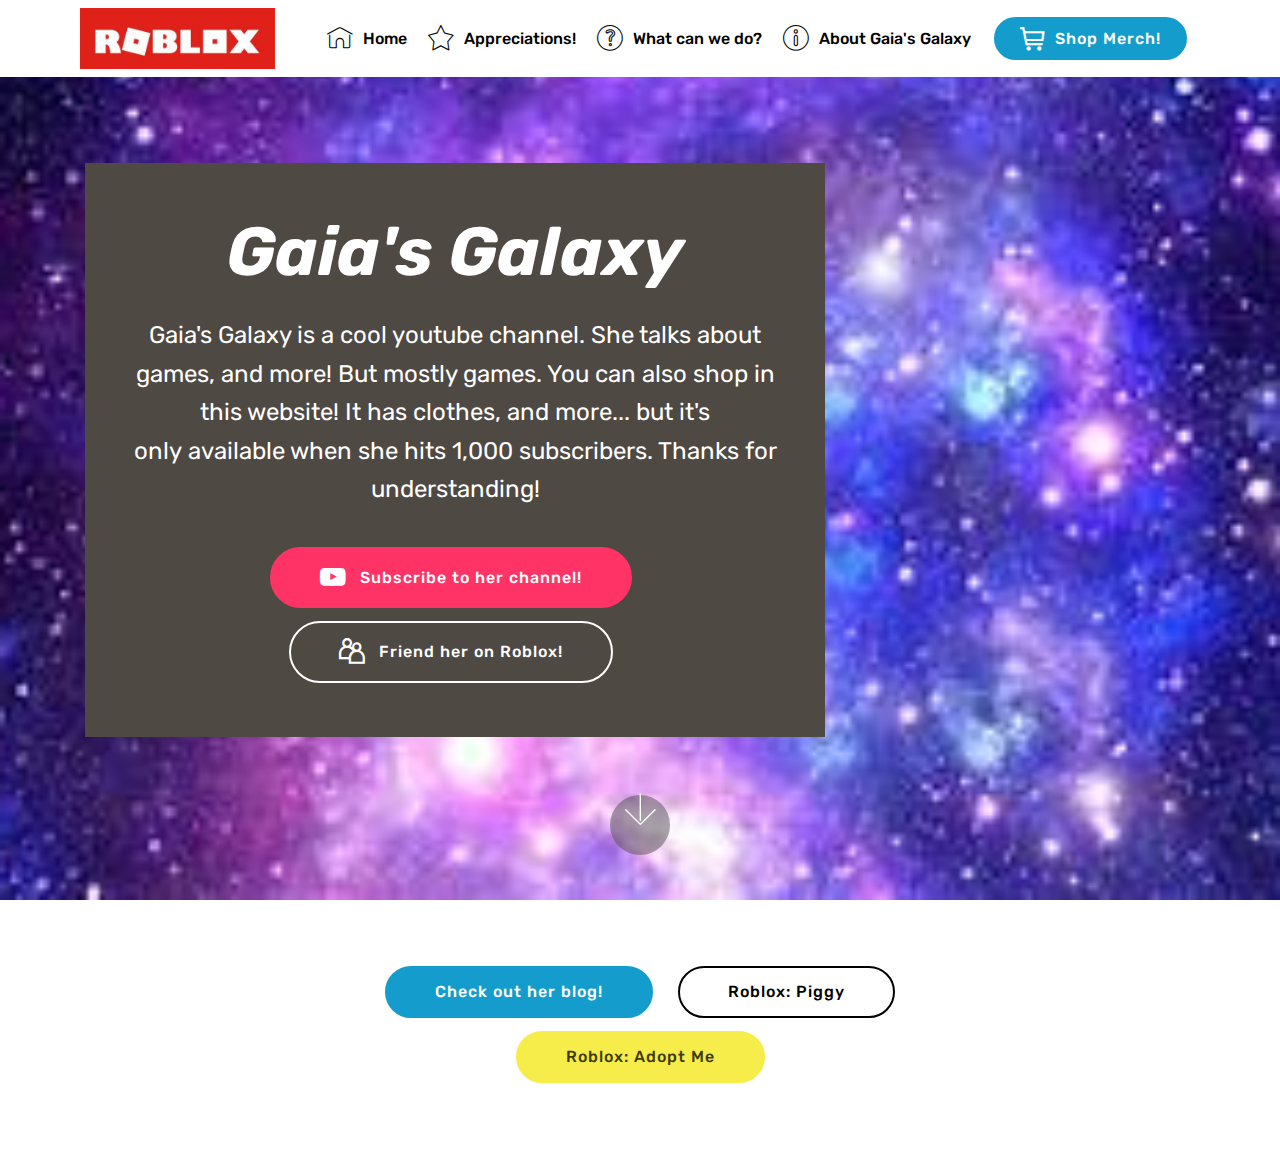
==== index.html @ b531a9db "create github pages" ====
<!DOCTYPE html>
<html  >
<head>
  <!-- Site made with Mobirise Website Builder v4.12.4, https://mobirise.com -->
  <meta charset="UTF-8">
  <meta http-equiv="X-UA-Compatible" content="IE=edge">
  <meta name="generator" content="Mobirise v4.12.4, mobirise.com">
  <meta name="viewport" content="width=device-width, initial-scale=1, minimum-scale=1">
  <link rel="shortcut icon" href="assets/images/roblox-pic.jpeg" type="image/x-icon">
  <meta name="description" content="">
  
  
  <title>Home</title>
  <link rel="stylesheet" href="assets/web/assets/mobirise-icons2/mobirise2.css">
  <link rel="stylesheet" href="assets/web/assets/mobirise-icons/mobirise-icons.css">
  <link rel="stylesheet" href="assets/bootstrap/css/bootstrap.min.css">
  <link rel="stylesheet" href="assets/bootstrap/css/bootstrap-grid.min.css">
  <link rel="stylesheet" href="assets/bootstrap/css/bootstrap-reboot.min.css">
  <link rel="stylesheet" href="assets/tether/tether.min.css">
  <link rel="stylesheet" href="assets/dropdown/css/style.css">
  <link rel="stylesheet" href="assets/socicon/css/styles.css">
  <link rel="stylesheet" href="assets/theme/css/style.css">
  <link rel="preload" as="style" href="assets/mobirise/css/mbr-additional.css"><link rel="stylesheet" href="assets/mobirise/css/mbr-additional.css" type="text/css">
  
  
  
</head>
<body>
  <section class="menu cid-s4GdQg4VQU" once="menu" id="menu2-5">

    

    <nav class="navbar navbar-expand beta-menu navbar-dropdown align-items-center navbar-fixed-top navbar-toggleable-sm">
        <button class="navbar-toggler navbar-toggler-right" type="button" data-toggle="collapse" data-target="#navbarSupportedContent" aria-controls="navbarSupportedContent" aria-expanded="false" aria-label="Toggle navigation">
            <div class="hamburger">
                <span></span>
                <span></span>
                <span></span>
                <span></span>
            </div>
        </button>
        <div class="menu-logo">
            <div class="navbar-brand">
                <span class="navbar-logo">
                    <a href="https://www.roblox.com/home">
                        <img src="assets/images/roblox-pic.jpeg" alt="Mobirise" title="" style="height: 3.8rem;">
                    </a>
                </span>
                
            </div>
        </div>
        <div class="collapse navbar-collapse" id="navbarSupportedContent">
            <ul class="navbar-nav nav-dropdown" data-app-modern-menu="true"><li class="nav-item">
                    <a class="nav-link link text-black display-4" href="index.html"><span class="mbri-home mbr-iconfont mbr-iconfont-btn"></span>Home</a>
                </li><li class="nav-item"><a class="nav-link link text-black display-4" href="page1.html"><span class="mbri-star mbr-iconfont mbr-iconfont-btn"></span>Appreciations!</a></li><li class="nav-item"><a class="nav-link link text-black display-4" href="page2.html" aria-expanded="false"><span class="mbri-question mbr-iconfont mbr-iconfont-btn"></span>What can we do?</a></li><li class="nav-item"><a class="nav-link link text-black display-4" href="page3.html" aria-expanded="false"><span class="mbri-info mbr-iconfont mbr-iconfont-btn"></span>About Gaia's Galaxy</a></li></ul>
            <div class="navbar-buttons mbr-section-btn"><a class="btn btn-sm btn-primary display-4" href="tel:+1-234-567-8901"><span class="mobi-mbri mobi-mbri-shopping-cart mbr-iconfont mbr-iconfont-btn"></span>
                    
                    Shop Merch!</a></div>
        </div>
    </nav>
</section>

<section class="engine"><a href="https://mobirise.info">Mobirise</a></section><section class="header10 cid-s4FWVT0Cq8 mbr-fullscreen mbr-parallax-background" id="header10-0">

    

    

    <div class="container">
        <div class="media-container-column mbr-white p-5 align-left col-lg-8 col-md-10">
            <h1 class="mbr-section-title mbr-bold pb-3 mbr-fonts-style display-1"><em>
                Gaia's Galaxy</em></h1>
            
            <p class="mbr-text pb-3 mbr-fonts-style display-5">
               Gaia's Galaxy is a cool youtube channel. She talks about games, and more! But mostly games. You can also shop in this website! It has clothes, and more... but it's only&nbsp;available when she hits 1,000 subscribers. Thanks for understanding!</p>
            <div class="mbr-section-btn"><a class="btn btn-md btn-secondary display-4" href="https://www.youtube.com/channel/UCpkCzNjyobN0i46EVqHYB6g?view_as=subscriber" target="_blank"><span class="socicon socicon-youtube mbr-iconfont mbr-iconfont-btn"></span>Subscribe to her channel!</a>
                <a class="btn btn-md btn-white-outline display-4" href="https://www.roblox.com/search/users?keyword=twi2468" target="_blank"><span class="mobi-mbri mobi-mbri-users mbr-iconfont mbr-iconfont-btn"></span>Friend her on Roblox!</a></div>
        </div>
    </div>

    <div class="mbr-arrow hidden-sm-down" aria-hidden="true">
        <a href="#next">
            <i class="mbri-down mbr-iconfont"></i>
        </a>
    </div>
</section>

<section class="mbr-section content8 cid-s5B2SMO0nA" id="content8-g">

    

    <div class="container">
        <div class="media-container-row title">
            <div class="col-12 col-md-8">
                <div class="mbr-section-btn align-center"><a class="btn btn-primary display-4" href="https://mobirise.co">Check out her blog!</a>
                    <a class="btn btn-black-outline display-4" href="https://www.roblox.com/games/4623386862/Piggy-ALPHA-TEAM-BUILD-UPDATE">Roblox: Piggy</a> <a class="btn btn-success display-4" href="https://www.roblox.com/games/4623386862/Piggy-ALPHA-TEAM-BUILD-UPDATE">Roblox: Adopt Me</a></div>
            </div>
        </div>
    </div>
</section>


  <script src="assets/web/assets/jquery/jquery.min.js"></script>
  <script src="assets/popper/popper.min.js"></script>
  <script src="assets/bootstrap/js/bootstrap.min.js"></script>
  <script src="assets/smoothscroll/smooth-scroll.js"></script>
  <script src="assets/tether/tether.min.js"></script>
  <script src="assets/dropdown/js/nav-dropdown.js"></script>
  <script src="assets/dropdown/js/navbar-dropdown.js"></script>
  <script src="assets/touchswipe/jquery.touch-swipe.min.js"></script>
  <script src="assets/parallax/jarallax.min.js"></script>
  <script src="assets/theme/js/script.js"></script>
  
  
</body>
</html>
---- assets/web/assets/mobirise-icons2/mobirise2.css ----
@font-face {
  font-family: 'Moririse2';
  font-display: swap;
  src:  url('mobirise2.eot?f2bix4');
  src:  url('mobirise2.eot?f2bix4#iefix') format('embedded-opentype'),
    url('mobirise2.ttf?f2bix4') format('truetype'),
    url('mobirise2.woff?f2bix4') format('woff'),
    url('mobirise2.svg?f2bix4#mobirise2') format('svg');
  font-weight: normal;
  font-style: normal;
}

[class^="mobi-"], [class*=" mobi-"] {
  /* use !important to prevent issues with browser extensions that change fonts */
  font-family: 'Moririse2' !important;
  speak: none;
  font-style: normal;
  font-weight: normal;
  font-variant: normal;
  text-transform: none;
  line-height: 1;

  /* Better Font Rendering =========== */
  -webkit-font-smoothing: antialiased;
  -moz-osx-font-smoothing: grayscale;
}

.mobi-mbri-add-submenu:before {
  content: "\e900";
}
.mobi-mbri-alert:before {
  content: "\e901";
}
.mobi-mbri-align-center:before {
  content: "\e902";
}
.mobi-mbri-align-justify:before {
  content: "\e903";
}
.mobi-mbri-align-left:before {
  content: "\e904";
}
.mobi-mbri-align-right:before {
  content: "\e905";
}
.mobi-mbri-android:before {
  content: "\e906";
}
.mobi-mbri-apple:before {
  content: "\e907";
}
.mobi-mbri-arrow-down:before {
  content: "\e908";
}
.mobi-mbri-arrow-next:before {
  content: "\e909";
}
.mobi-mbri-arrow-prev:before {
  content: "\e90a";
}
.mobi-mbri-arrow-up:before {
  content: "\e90b";
}
.mobi-mbri-bold:before {
  content: "\e90c";
}
.mobi-mbri-bookmark:before {
  content: "\e90d";
}
.mobi-mbri-bootstrap:before {
  content: "\e90e";
}
.mobi-mbri-briefcase:before {
  content: "\e90f";
}
.mobi-mbri-browse:before {
  content: "\e910";
}
.mobi-mbri-bulleted-list:before {
  content: "\e911";
}
.mobi-mbri-calendar:before {
  content: "\e912";
}
.mobi-mbri-camera:before {
  content: "\e913";
}
.mobi-mbri-cart-add:before {
  content: "\e914";
}
.mobi-mbri-cart-full:before {
  content: "\e915";
}
.mobi-mbri-cash:before {
  content: "\e916";
}
.mobi-mbri-change-style:before {
  content: "\e917";
}
.mobi-mbri-chat:before {
  content: "\e918";
}
.mobi-mbri-clock:before {
  content: "\e919";
}
.mobi-mbri-close:before {
  content: "\e91a";
}
.mobi-mbri-cloud:before {
  content: "\e91b";
}
.mobi-mbri-code:before {
  content: "\e91c";
}
.mobi-mbri-contact-form:before {
  content: "\e91d";
}
.mobi-mbri-credit-card:before {
  content: "\e91e";
}
.mobi-mbri-cursor-click:before {
  content: "\e91f";
}
.mobi-mbri-cust-feedback:before {
  content: "\e920";
}
.mobi-mbri-database:before {
  content: "\e921";
}
.mobi-mbri-delivery:before {
  content: "\e922";
}
.mobi-mbri-desktop:before {
  content: "\e923";
}
.mobi-mbri-devices:before {
  content: "\e924";
}
.mobi-mbri-down:before {
  content: "\e925";
}
.mobi-mbri-download-2:before {
  content: "\e926";
}
.mobi-mbri-download:before {
  content: "\e927";
}
.mobi-mbri-drag-n-drop-2:before {
  content: "\e928";
}
.mobi-mbri-drag-n-drop:before {
  content: "\e929";
}
.mobi-mbri-edit-2:before {
  content: "\e92a";
}
.mobi-mbri-edit:before {
  content: "\e92b";
}
.mobi-mbri-error:before {
  content: "\e92c";
}
.mobi-mbri-extension:before {
  content: "\e92d";
}
.mobi-mbri-features:before {
  content: "\e92e";
}
.mobi-mbri-file:before {
  content: "\e92f";
}
.mobi-mbri-flag:before {
  content: "\e930";
}
.mobi-mbri-folder:before {
  content: "\e931";
}
.mobi-mbri-gift:before {
  content: "\e932";
}
.mobi-mbri-github:before {
  content: "\e933";
}
.mobi-mbri-globe-2:before {
  content: "\e934";
}
.mobi-mbri-globe:before {
  content: "\e935";
}
.mobi-mbri-growing-chart:before {
  content: "\e936";
}
.mobi-mbri-hearth:before {
  content: "\e937";
}
.mobi-mbri-help:before {
  content: "\e938";
}
.mobi-mbri-home:before {
  content: "\e939";
}
.mobi-mbri-hot-cup:before {
  content: "\e93a";
}
.mobi-mbri-idea:before {
  content: "\e93b";
}
.mobi-mbri-image-gallery:before {
  content: "\e93c";
}
.mobi-mbri-image-slider:before {
  content: "\e93d";
}
.mobi-mbri-info:before {
  content: "\e93e";
}
.mobi-mbri-italic:before {
  content: "\e93f";
}
.mobi-mbri-key:before {
  content: "\e940";
}
.mobi-mbri-laptop:before {
  content: "\e941";
}
.mobi-mbri-layers:before {
  content: "\e942";
}
.mobi-mbri-left-right:before {
  content: "\e943";
}
.mobi-mbri-left:before {
  content: "\e944";
}
.mobi-mbri-letter:before {
  content: "\e945";
}
.mobi-mbri-like:before {
  content: "\e946";
}
.mobi-mbri-link:before {
  content: "\e947";
}
.mobi-mbri-lock:before {
  content: "\e948";
}
.mobi-mbri-login:before {
  content: "\e949";
}
.mobi-mbri-logout:before {
  content: "\e94a";
}
.mobi-mbri-magic-stick:before {
  content: "\e94b";
}
.mobi-mbri-map-pin:before {
  content: "\e94c";
}
.mobi-mbri-menu:before {
  content: "\e94d";
}
.mobi-mbri-mobile-2:before {
  content: "\e94e";
}
.mobi-mbri-mobile-horizontal:before {
  content: "\e94f";
}
.mobi-mbri-mobile:before {
  content: "\e950";
}
.mobi-mbri-mobirise:before {
  content: "\e951";
}
.mobi-mbri-more-horizontal:before {
  content: "\e952";
}
.mobi-mbri-more-vertical:before {
  content: "\e953";
}
.mobi-mbri-music:before {
  content: "\e954";
}
.mobi-mbri-new-file:before {
  content: "\e955";
}
.mobi-mbri-numbered-list:before {
  content: "\e956";
}
.mobi-mbri-opened-folder:before {
  content: "\e957";
}
.mobi-mbri-pages:before {
  content: "\e958";
}
.mobi-mbri-paper-plane:before {
  content: "\e959";
}
.mobi-mbri-paperclip:before {
  content: "\e95a";
}
.mobi-mbri-phone:before {
  content: "\e95b";
}
.mobi-mbri-photo:before {
  content: "\e95c";
}
.mobi-mbri-photos:before {
  content: "\e95d";
}
.mobi-mbri-pin:before {
  content: "\e95e";
}
.mobi-mbri-play:before {
  content: "\e95f";
}
.mobi-mbri-plus:before {
  content: "\e960";
}
.mobi-mbri-preview:before {
  content: "\e961";
}
.mobi-mbri-print:before {
  content: "\e962";
}
.mobi-mbri-protect:before {
  content: "\e963";
}
.mobi-mbri-question:before {
  content: "\e964";
}
.mobi-mbri-quote-left:before {
  content: "\e965";
}
.mobi-mbri-quote-right:before {
  content: "\e966";
}
.mobi-mbri-redo:before {
  content: "\e967";
}
.mobi-mbri-refresh:before {
  content: "\e968";
}
.mobi-mbri-responsive-2:before {
  content: "\e969";
}
.mobi-mbri-responsive:before {
  content: "\e96a";
}
.mobi-mbri-right:before {
  content: "\e96b";
}
.mobi-mbri-rocket:before {
  content: "\e96c";
}
.mobi-mbri-sad-face:before {
  content: "\e96d";
}
.mobi-mbri-sale:before {
  content: "\e96e";
}
.mobi-mbri-save:before {
  content: "\e96f";
}
.mobi-mbri-search:before {
  content: "\e970";
}
.mobi-mbri-setting-2:before {
  content: "\e971";
}
.mobi-mbri-setting-3:before {
  content: "\e972";
}
.mobi-mbri-setting:before {
  content: "\e973";
}
.mobi-mbri-share:before {
  content: "\e974";
}
.mobi-mbri-shopping-bag:before {
  content: "\e975";
}
.mobi-mbri-shopping-basket:before {
  content: "\e976";
}
.mobi-mbri-shopping-cart:before {
  content: "\e977";
}
.mobi-mbri-sites:before {
  content: "\e978";
}
.mobi-mbri-smile-face:before {
  content: "\e979";
}
.mobi-mbri-speed:before {
  content: "\e97a";
}
.mobi-mbri-star:before {
  content: "\e97b";
}
.mobi-mbri-success:before {
  content: "\e97c";
}
.mobi-mbri-sun:before {
  content: "\e97d";
}
.mobi-mbri-sun2:before {
  content: "\e97e";
}
.mobi-mbri-tablet-vertical:before {
  content: "\e97f";
}
.mobi-mbri-tablet:before {
  content: "\e980";
}
.mobi-mbri-target:before {
  content: "\e981";
}
.mobi-mbri-timer:before {
  content: "\e982";
}
.mobi-mbri-to-ftp:before {
  content: "\e983";
}
.mobi-mbri-to-local-drive:before {
  content: "\e984";
}
.mobi-mbri-touch-swipe:before {
  content: "\e985";
}
.mobi-mbri-touch:before {
  content: "\e986";
}
.mobi-mbri-trash:before {
  content: "\e987";
}
.mobi-mbri-underline:before {
  content: "\e988";
}
.mobi-mbri-undo:before {
  content: "\e989";
}
.mobi-mbri-unlink:before {
  content: "\e98a";
}
.mobi-mbri-unlock:before {
  content: "\e98b";
}
.mobi-mbri-up-down:before {
  content: "\e98c";
}
.mobi-mbri-up:before {
  content: "\e98d";
}
.mobi-mbri-update:before {
  content: "\e98e";
}
.mobi-mbri-upload-2:before {
  content: "\e98f";
}
.mobi-mbri-upload:before {
  content: "\e990";
}
.mobi-mbri-user-2:before {
  content: "\e991";
}
.mobi-mbri-user:before {
  content: "\e992";
}
.mobi-mbri-users:before {
  content: "\e993";
}
.mobi-mbri-video-play:before {
  content: "\e994";
}
.mobi-mbri-video:before {
  content: "\e995";
}
.mobi-mbri-watch:before {
  content: "\e996";
}
.mobi-mbri-website-theme-2:before {
  content: "\e997";
}
.mobi-mbri-website-theme:before {
  content: "\e998";
}
.mobi-mbri-wifi:before {
  content: "\e999";
}
.mobi-mbri-windows:before {
  content: "\e99a";
}
.mobi-mbri-zoom-in:before {
  content: "\e99b";
}
.mobi-mbri-zoom-out:before {
  content: "\e99c";
}
---- assets/web/assets/mobirise-icons/mobirise-icons.css ----
@font-face {
  font-family: 'MobiriseIcons';
  src:  url('mobirise-icons.eot?spat4u');
  src:  url('mobirise-icons.eot?spat4u#iefix') format('embedded-opentype'),
    url('mobirise-icons.ttf?spat4u') format('truetype'),
    url('mobirise-icons.woff?spat4u') format('woff'),
    url('mobirise-icons.svg?spat4u#MobiriseIcons') format('svg');
  font-weight: normal;
  font-style: normal;
  font-display: swap;
}

[class^="mbri-"], [class*=" mbri-"] {
  /* use !important to prevent issues with browser extensions that change fonts */
  font-family: MobiriseIcons !important;
  speak: none;
  font-style: normal;
  font-weight: normal;
  font-variant: normal;
  text-transform: none;
  line-height: 1;

  /* Better Font Rendering =========== */
  -webkit-font-smoothing: antialiased;
  -moz-osx-font-smoothing: grayscale;
}

.mbri-add-submenu:before {
  content: "\e900";
}
.mbri-alert:before {
  content: "\e901";
}
.mbri-align-center:before {
  content: "\e902";
}
.mbri-align-justify:before {
  content: "\e903";
}
.mbri-align-left:before {
  content: "\e904";
}
.mbri-align-right:before {
  content: "\e905";
}
.mbri-android:before {
  content: "\e906";
}
.mbri-apple:before {
  content: "\e907";
}
.mbri-arrow-down:before {
  content: "\e908";
}
.mbri-arrow-next:before {
  content: "\e909";
}
.mbri-arrow-prev:before {
  content: "\e90a";
}
.mbri-arrow-up:before {
  content: "\e90b";
}
.mbri-bold:before {
  content: "\e90c";
}
.mbri-bookmark:before {
  content: "\e90d";
}
.mbri-bootstrap:before {
  content: "\e90e";
}
.mbri-briefcase:before {
  content: "\e90f";
}
.mbri-browse:before {
  content: "\e910";
}
.mbri-bulleted-list:before {
  content: "\e911";
}
.mbri-calendar:before {
  content: "\e912";
}
.mbri-camera:before {
  content: "\e913";
}
.mbri-cart-add:before {
  content: "\e914";
}
.mbri-cart-full:before {
  content: "\e915";
}
.mbri-cash:before {
  content: "\e916";
}
.mbri-change-style:before {
  content: "\e917";
}
.mbri-chat:before {
  content: "\e918";
}
.mbri-clock:before {
  content: "\e919";
}
.mbri-close:before {
  content: "\e91a";
}
.mbri-cloud:before {
  content: "\e91b";
}
.mbri-code:before {
  content: "\e91c";
}
.mbri-contact-form:before {
  content: "\e91d";
}
.mbri-credit-card:before {
  content: "\e91e";
}
.mbri-cursor-click:before {
  content: "\e91f";
}
.mbri-cust-feedback:before {
  content: "\e920";
}
.mbri-database:before {
  content: "\e921";
}
.mbri-delivery:before {
  content: "\e922";
}
.mbri-desktop:before {
  content: "\e923";
}
.mbri-devices:before {
  content: "\e924";
}
.mbri-down:before {
  content: "\e925";
}
.mbri-download:before {
  content: "\e989";
}
.mbri-drag-n-drop:before {
  content: "\e927";
}
.mbri-drag-n-drop2:before {
  content: "\e928";
}
.mbri-edit:before {
  content: "\e929";
}
.mbri-edit2:before {
  content: "\e92a";
}
.mbri-error:before {
  content: "\e92b";
}
.mbri-extension:before {
  content: "\e92c";
}
.mbri-features:before {
  content: "\e92d";
}
.mbri-file:before {
  content: "\e92e";
}
.mbri-flag:before {
  content: "\e92f";
}
.mbri-folder:before {
  content: "\e930";
}
.mbri-gift:before {
  content: "\e931";
}
.mbri-github:before {
  content: "\e932";
}
.mbri-globe:before {
  content: "\e933";
}
.mbri-globe-2:before {
  content: "\e934";
}
.mbri-growing-chart:before {
  content: "\e935";
}
.mbri-hearth:before {
  content: "\e936";
}
.mbri-help:before {
  content: "\e937";
}
.mbri-home:before {
  content: "\e938";
}
.mbri-hot-cup:before {
  content: "\e939";
}
.mbri-idea:before {
  content: "\e93a";
}
.mbri-image-gallery:before {
  content: "\e93b";
}
.mbri-image-slider:before {
  content: "\e93c";
}
.mbri-info:before {
  content: "\e93d";
}
.mbri-italic:before {
  content: "\e93e";
}
.mbri-key:before {
  content: "\e93f";
}
.mbri-laptop:before {
  content: "\e940";
}
.mbri-layers:before {
  content: "\e941";
}
.mbri-left-right:before {
  content: "\e942";
}
.mbri-left:before {
  content: "\e943";
}
.mbri-letter:before {
  content: "\e944";
}
.mbri-like:before {
  content: "\e945";
}
.mbri-link:before {
  content: "\e946";
}
.mbri-lock:before {
  content: "\e947";
}
.mbri-login:before {
  content: "\e948";
}
.mbri-logout:before {
  content: "\e949";
}
.mbri-magic-stick:before {
  content: "\e94a";
}
.mbri-map-pin:before {
  content: "\e94b";
}
.mbri-menu:before {
  content: "\e94c";
}
.mbri-mobile:before {
  content: "\e94d";
}
.mbri-mobile2:before {
  content: "\e94e";
}
.mbri-mobirise:before {
  content: "\e94f";
}
.mbri-more-horizontal:before {
  content: "\e950";
}
.mbri-more-vertical:before {
  content: "\e951";
}
.mbri-music:before {
  content: "\e952";
}
.mbri-new-file:before {
  content: "\e953";
}
.mbri-numbered-list:before {
  content: "\e954";
}
.mbri-opened-folder:before {
  content: "\e955";
}
.mbri-pages:before {
  content: "\e956";
}
.mbri-paper-plane:before {
  content: "\e957";
}
.mbri-paperclip:before {
  content: "\e958";
}
.mbri-photo:before {
  content: "\e959";
}
.mbri-photos:before {
  content: "\e95a";
}
.mbri-pin:before {
  content: "\e95b";
}
.mbri-play:before {
  content: "\e95c";
}
.mbri-plus:before {
  content: "\e95d";
}
.mbri-preview:before {
  content: "\e95e";
}
.mbri-print:before {
  content: "\e95f";
}
.mbri-protect:before {
  content: "\e960";
}
.mbri-question:before {
  content: "\e961";
}
.mbri-quote-left:before {
  content: "\e962";
}
.mbri-quote-right:before {
  content: "\e963";
}
.mbri-refresh:before {
  content: "\e964";
}
.mbri-responsive:before {
  content: "\e965";
}
.mbri-right:before {
  content: "\e966";
}
.mbri-rocket:before {
  content: "\e967";
}
.mbri-sad-face:before {
  content: "\e968";
}
.mbri-sale:before {
  content: "\e969";
}
.mbri-save:before {
  content: "\e96a";
}
.mbri-search:before {
  content: "\e96b";
}
.mbri-setting:before {
  content: "\e96c";
}
.mbri-setting2:before {
  content: "\e96d";
}
.mbri-setting3:before {
  content: "\e96e";
}
.mbri-share:before {
  content: "\e96f";
}
.mbri-shopping-bag:before {
  content: "\e970";
}
.mbri-shopping-basket:before {
  content: "\e971";
}
.mbri-shopping-cart:before {
  content: "\e972";
}
.mbri-sites:before {
  content: "\e973";
}
.mbri-smile-face:before {
  content: "\e974";
}
.mbri-speed:before {
  content: "\e975";
}
.mbri-star:before {
  content: "\e976";
}
.mbri-success:before {
  content: "\e977";
}
.mbri-sun:before {
  content: "\e978";
}
.mbri-sun2:before {
  content: "\e979";
}
.mbri-tablet:before {
  content: "\e97a";
}
.mbri-tablet-vertical:before {
  content: "\e97b";
}
.mbri-target:before {
  content: "\e97c";
}
.mbri-timer:before {
  content: "\e97d";
}
.mbri-to-ftp:before {
  content: "\e97e";
}
.mbri-to-local-drive:before {
  content: "\e97f";
}
.mbri-touch-swipe:before {
  content: "\e980";
}
.mbri-touch:before {
  content: "\e981";
}
.mbri-trash:before {
  content: "\e982";
}
.mbri-underline:before {
  content: "\e983";
}
.mbri-unlink:before {
  content: "\e984";
}
.mbri-unlock:before {
  content: "\e985";
}
.mbri-up-down:before {
  content: "\e986";
}
.mbri-up:before {
  content: "\e987";
}
.mbri-update:before {
  content: "\e988";
}
.mbri-upload:before {
 content: "\e926"; 
}
.mbri-user:before {
  content: "\e98a";
}
.mbri-user2:before {
  content: "\e98b";
}
.mbri-users:before {
  content: "\e98c";
}
.mbri-video:before {
  content: "\e98d";
}
.mbri-video-play:before {
  content: "\e98e";
}
.mbri-watch:before {
  content: "\e98f";
}
.mbri-website-theme:before {
  content: "\e990";
}
.mbri-wifi:before {
  content: "\e991";
}
.mbri-windows:before {
  content: "\e992";
}
.mbri-zoom-out:before {
  content: "\e993";
}
.mbri-redo:before {
  content: "\e994";
}
.mbri-undo:before {
  content: "\e995";
}
---- assets/dropdown/css/style.css ----
.navbar-dropdown {
  left: 0;
  padding: 0;
  position: absolute;
  right: 0;
  top: 0;
  transition: all 0.45s ease;
  z-index: 1030;
  background: #282828; }
  .navbar-dropdown .navbar-logo {
    margin-right: 0.8rem;
    transition: margin 0.3s ease-in-out;
    vertical-align: middle; }
    .navbar-dropdown .navbar-logo img {
      height: 3.125rem;
      transition: all 0.3s ease-in-out; }
    .navbar-dropdown .navbar-logo.mbr-iconfont {
      font-size: 3.125rem;
      line-height: 3.125rem; }
  .navbar-dropdown .navbar-caption {
    font-weight: 700;
    white-space: normal;
    vertical-align: -4px;
    line-height: 3.125rem !important; }
    .navbar-dropdown .navbar-caption, .navbar-dropdown .navbar-caption:hover {
      color: inherit;
      text-decoration: none; }
  .navbar-dropdown .mbr-iconfont + .navbar-caption {
    vertical-align: -1px; }
  .navbar-dropdown.navbar-fixed-top {
    position: fixed; }
  .navbar-dropdown .navbar-brand span {
    vertical-align: -4px; }
  .navbar-dropdown.bg-color.transparent {
    background: none; }
  .navbar-dropdown.navbar-short .navbar-brand {
    padding: 0.625rem 0; }
    .navbar-dropdown.navbar-short .navbar-brand span {
      vertical-align: -1px; }
  .navbar-dropdown.navbar-short .navbar-caption {
    line-height: 2.375rem !important;
    vertical-align: -2px; }
  .navbar-dropdown.navbar-short .navbar-logo {
    margin-right: 0.5rem; }
    .navbar-dropdown.navbar-short .navbar-logo img {
      height: 2.375rem; }
    .navbar-dropdown.navbar-short .navbar-logo.mbr-iconfont {
      font-size: 2.375rem;
      line-height: 2.375rem; }
  .navbar-dropdown.navbar-short .mbr-table-cell {
    height: 3.625rem; }
  .navbar-dropdown .navbar-close {
    left: 0.6875rem;
    position: fixed;
    top: 0.75rem;
    z-index: 1000; }
  .navbar-dropdown .hamburger-icon {
    content: "";
    display: inline-block;
    vertical-align: middle;
    width: 16px;
    -webkit-box-shadow: 0 -6px 0 1px #282828,0 0 0 1px #282828,0 6px 0 1px #282828;
    -moz-box-shadow: 0 -6px 0 1px #282828,0 0 0 1px #282828,0 6px 0 1px #282828;
    box-shadow: 0 -6px 0 1px #282828,0 0 0 1px #282828,0 6px 0 1px #282828; }

.dropdown-menu .dropdown-toggle[data-toggle="dropdown-submenu"]::after {
  border-bottom: 0.35em solid transparent;
  border-left: 0.35em solid;
  border-right: 0;
  border-top: 0.35em solid transparent;
  margin-left: 0.3rem; }

.dropdown-menu .dropdown-item:focus {
  outline: 0; }

.nav-dropdown {
  font-size: 0.75rem;
  font-weight: 500;
  height: auto !important; }
  .nav-dropdown .nav-btn {
    padding-left: 1rem; }
  .nav-dropdown .link {
    margin: .667em 1.667em;
    font-weight: 500;
    padding: 0;
    transition: color .2s ease-in-out; }
    .nav-dropdown .link.dropdown-toggle {
      margin-right: 2.583em; }
      .nav-dropdown .link.dropdown-toggle::after {
        margin-left: .25rem;
        border-top: 0.35em solid;
        border-right: 0.35em solid transparent;
        border-left: 0.35em solid transparent;
        border-bottom: 0; }
      .nav-dropdown .link.dropdown-toggle[aria-expanded="true"] {
        margin: 0;
        padding: 0.667em 3.263em  0.667em 1.667em; }
  .nav-dropdown .link::after,
  .nav-dropdown .dropdown-item::after {
    color: inherit; }
  .nav-dropdown .btn {
    font-size: 0.75rem;
    font-weight: 700;
    letter-spacing: 0;
    margin-bottom: 0;
    padding-left: 1.25rem;
    padding-right: 1.25rem; }
  .nav-dropdown .dropdown-menu {
    border-radius: 0;
    border: 0;
    left: 0;
    margin: 0;
    padding-bottom: 1.25rem;
    padding-top: 1.25rem;
    position: relative; }
  .nav-dropdown .dropdown-submenu {
    margin-left: 0.125rem;
    top: 0; }
  .nav-dropdown .dropdown-item {
    font-weight: 500;
    line-height: 2;
    padding: 0.3846em 4.615em 0.3846em 1.5385em;
    position: relative;
    transition: color .2s ease-in-out, background-color .2s ease-in-out; }
    .nav-dropdown .dropdown-item::after {
      margin-top: -0.3077em;
      position: absolute;
      right: 1.1538em;
      top: 50%; }
    .nav-dropdown .dropdown-item:focus, .nav-dropdown .dropdown-item:hover {
      background: none; }

@media (max-width: 767px) {
  .nav-dropdown.navbar-toggleable-sm {
    bottom: 0;
    display: none;
    left: 0;
    overflow-x: hidden;
    position: fixed;
    top: 0;
    transform: translateX(-100%);
    -ms-transform: translateX(-100%);
    -webkit-transform: translateX(-100%);
    width: 18.75rem;
    z-index: 999; } }
.nav-dropdown.navbar-toggleable-xl {
  bottom: 0;
  display: none;
  left: 0;
  overflow-x: hidden;
  position: fixed;
  top: 0;
  transform: translateX(-100%);
  -ms-transform: translateX(-100%);
  -webkit-transform: translateX(-100%);
  width: 18.75rem;
  z-index: 999; }

.nav-dropdown-sm {
  display: block !important;
  overflow-x: hidden;
  overflow: auto;
  padding-top: 3.875rem; }
  .nav-dropdown-sm::after {
    content: "";
    display: block;
    height: 3rem;
    width: 100%; }
  .nav-dropdown-sm.collapse.in ~ .navbar-close {
    display: block !important; }
  .nav-dropdown-sm.collapsing, .nav-dropdown-sm.collapse.in {
    transform: translateX(0);
    -ms-transform: translateX(0);
    -webkit-transform: translateX(0);
    transition: all 0.25s ease-out;
    -webkit-transition: all 0.25s ease-out;
    background: #282828; }
  .nav-dropdown-sm.collapsing[aria-expanded="false"] {
    transform: translateX(-100%);
    -ms-transform: translateX(-100%);
    -webkit-transform: translateX(-100%); }
  .nav-dropdown-sm .nav-item {
    display: block;
    margin-left: 0 !important;
    padding-left: 0; }
  .nav-dropdown-sm .link,
  .nav-dropdown-sm .dropdown-item {
    border-top: 1px dotted rgba(255, 255, 255, 0.1);
    font-size: 0.8125rem;
    line-height: 1.6;
    margin: 0 !important;
    padding: 0.875rem 2.4rem 0.875rem 1.5625rem !important;
    position: relative;
    white-space: normal; }
    .nav-dropdown-sm .link:focus, .nav-dropdown-sm .link:hover,
    .nav-dropdown-sm .dropdown-item:focus,
    .nav-dropdown-sm .dropdown-item:hover {
      background: rgba(0, 0, 0, 0.2) !important;
      color: #c0a375; }
  .nav-dropdown-sm .nav-btn {
    position: relative;
    padding: 1.5625rem 1.5625rem 0 1.5625rem; }
    .nav-dropdown-sm .nav-btn::before {
      border-top: 1px dotted rgba(255, 255, 255, 0.1);
      content: "";
      left: 0;
      position: absolute;
      top: 0;
      width: 100%; }
    .nav-dropdown-sm .nav-btn + .nav-btn {
      padding-top: 0.625rem; }
      .nav-dropdown-sm .nav-btn + .nav-btn::before {
        display: none; }
  .nav-dropdown-sm .btn {
    padding: 0.625rem 0; }
  .nav-dropdown-sm .dropdown-toggle[data-toggle="dropdown-submenu"]::after {
    margin-left: .25rem;
    border-top: 0.35em solid;
    border-right: 0.35em solid transparent;
    border-left: 0.35em solid transparent;
    border-bottom: 0; }
  .nav-dropdown-sm .dropdown-toggle[data-toggle="dropdown-submenu"][aria-expanded="true"]::after {
    border-top: 0;
    border-right: 0.35em solid transparent;
    border-left: 0.35em solid transparent;
    border-bottom: 0.35em solid; }
  .nav-dropdown-sm .dropdown-menu {
    margin: 0;
    padding: 0;
    position: relative;
    top: 0;
    left: 0;
    width: 100%;
    border: 0;
    float: none;
    border-radius: 0;
    background: none; }
  .nav-dropdown-sm .dropdown-submenu {
    left: 100%;
    margin-left: 0.125rem;
    margin-top: -1.25rem;
    top: 0; }

.navbar-toggleable-sm .nav-dropdown .dropdown-menu {
  position: absolute; }

.navbar-toggleable-sm .nav-dropdown .dropdown-submenu {
  left: 100%;
  margin-left: 0.125rem;
  margin-top: -1.25rem;
  top: 0; }

.navbar-toggleable-sm.opened .nav-dropdown .dropdown-menu {
  position: relative; }

.navbar-toggleable-sm.opened .nav-dropdown .dropdown-submenu {
  left: 0;
  margin-left: 00rem;
  margin-top: 0rem;
  top: 0; }

.is-builder .nav-dropdown.collapsing {
  transition: none !important; }

/*# sourceMappingURL=style.css.map */
---- assets/socicon/css/styles.css ----
@charset "UTF-8";

@font-face {
  font-family: 'Socicon';
  src:  url('../fonts/socicon.eot');
  src:  url('../fonts/socicon.eot?#iefix') format('embedded-opentype'),
    url('../fonts/socicon.woff2') format('woff2'),
    url('../fonts/socicon.ttf') format('truetype'),
    url('../fonts/socicon.woff') format('woff'),
    url('../fonts/socicon.svg#socicon') format('svg');
  font-weight: normal;
  font-style: normal;
}

[data-icon]:before {
  font-family: "socicon" !important;
  content: attr(data-icon);
  font-style: normal !important;
  font-weight: normal !important;
  font-variant: normal !important;
  text-transform: none !important;
  speak: none;
  line-height: 1;
  -webkit-font-smoothing: antialiased;
  -moz-osx-font-smoothing: grayscale;
}

[class^="socicon-"], [class*=" socicon-"] {
  /* use !important to prevent issues with browser extensions that change fonts */
  font-family: 'Socicon' !important;
  speak: none;
  font-style: normal;
  font-weight: normal;
  font-variant: normal;
  text-transform: none;
  line-height: 1;

  /* Better Font Rendering =========== */
  -webkit-font-smoothing: antialiased;
  -moz-osx-font-smoothing: grayscale;
}

.socicon-eitaa:before {
  content: "\e97c";
}
.socicon-soroush:before {
  content: "\e97d";
}
.socicon-bale:before {
  content: "\e97e";
}
.socicon-zazzle:before {
  content: "\e97b";
}
.socicon-society6:before {
  content: "\e97a";
}
.socicon-redbubble:before {
  content: "\e979";
}
.socicon-avvo:before {
  content: "\e978";
}
.socicon-stitcher:before {
  content: "\e977";
}
.socicon-googlehangouts:before {
  content: "\e974";
}
.socicon-dlive:before {
  content: "\e975";
}
.socicon-vsco:before {
  content: "\e976";
}
.socicon-flipboard:before {
  content: "\e973";
}
.socicon-ubuntu:before {
  content: "\e958";
}
.socicon-artstation:before {
  content: "\e959";
}
.socicon-invision:before {
  content: "\e95a";
}
.socicon-torial:before {
  content: "\e95b";
}
.socicon-collectorz:before {
  content: "\e95c";
}
.socicon-seenthis:before {
  content: "\e95d";
}
.socicon-googleplaymusic:before {
  content: "\e95e";
}
.socicon-debian:before {
  content: "\e95f";
}
.socicon-filmfreeway:before {
  content: "\e960";
}
.socicon-gnome:before {
  content: "\e961";
}
.socicon-itchio:before {
  content: "\e962";
}
.socicon-jamendo:before {
  content: "\e963";
}
.socicon-mix:before {
  content: "\e964";
}
.socicon-sharepoint:before {
  content: "\e965";
}
.socicon-tinder:before {
  content: "\e966";
}
.socicon-windguru:before {
  content: "\e967";
}
.socicon-cdbaby:before {
  content: "\e968";
}
.socicon-elementaryos:before {
  content: "\e969";
}
.socicon-stage32:before {
  content: "\e96a";
}
.socicon-tiktok:before {
  content: "\e96b";
}
.socicon-gitter:before {
  content: "\e96c";
}
.socicon-letterboxd:before {
  content: "\e96d";
}
.socicon-threema:before {
  content: "\e96e";
}
.socicon-splice:before {
  content: "\e96f";
}
.socicon-metapop:before {
  content: "\e970";
}
.socicon-naver:before {
  content: "\e971";
}
.socicon-remote:before {
  content: "\e972";
}
.socicon-internet:before {
  content: "\e957";
}
.socicon-moddb:before {
  content: "\e94b";
}
.socicon-indiedb:before {
  content: "\e94c";
}
.socicon-traxsource:before {
  content: "\e94d";
}
.socicon-gamefor:before {
  content: "\e94e";
}
.socicon-pixiv:before {
  content: "\e94f";
}
.socicon-myanimelist:before {
  content: "\e950";
}
.socicon-blackberry:before {
  content: "\e951";
}
.socicon-wickr:before {
  content: "\e952";
}
.socicon-spip:before {
  content: "\e953";
}
.socicon-napster:before {
  content: "\e954";
}
.socicon-beatport:before {
  content: "\e955";
}
.socicon-hackerone:before {
  content: "\e956";
}
.socicon-hackernews:before {
  content: "\e946";
}
.socicon-smashwords:before {
  content: "\e947";
}
.socicon-kobo:before {
  content: "\e948";
}
.socicon-bookbub:before {
  content: "\e949";
}
.socicon-mailru:before {
  content: "\e94a";
}
.socicon-gitlab:before {
  content: "\e945";
}
.socicon-instructables:before {
  content: "\e944";
}
.socicon-portfolio:before {
  content: "\e943";
}
.socicon-codered:before {
  content: "\e940";
}
.socicon-origin:before {
  content: "\e941";
}
.socicon-nextdoor:before {
  content: "\e942";
}
.socicon-udemy:before {
  content: "\e93f";
}
.socicon-livemaster:before {
  content: "\e93e";
}
.socicon-crunchbase:before {
  content: "\e93b";
}
.socicon-homefy:before {
  content: "\e93c";
}
.socicon-calendly:before {
  content: "\e93d";
}
.socicon-realtor:before {
  content: "\e90f";
}
.socicon-tidal:before {
  content: "\e910";
}
.socicon-qobuz:before {
  content: "\e911";
}
.socicon-natgeo:before {
  content: "\e912";
}
.socicon-mastodon:before {
  content: "\e913";
}
.socicon-unsplash:before {
  content: "\e914";
}
.socicon-homeadvisor:before {
  content: "\e915";
}
.socicon-angieslist:before {
  content: "\e916";
}
.socicon-codepen:before {
  content: "\e917";
}
.socicon-slack:before {
  content: "\e918";
}
.socicon-openaigym:before {
  content: "\e919";
}
.socicon-logmein:before {
  content: "\e91a";
}
.socicon-fiverr:before {
  content: "\e91b";
}
.socicon-gotomeeting:before {
  content: "\e91c";
}
.socicon-aliexpress:before {
  content: "\e91d";
}
.socicon-guru:before {
  content: "\e91e";
}
.socicon-appstore:before {
  content: "\e91f";
}
.socicon-homes:before {
  content: "\e920";
}
.socicon-zoom:before {
  content: "\e921";
}
.socicon-alibaba:before {
  content: "\e922";
}
.socicon-craigslist:before {
  content: "\e923";
}
.socicon-wix:before {
  content: "\e924";
}
.socicon-redfin:before {
  content: "\e925";
}
.socicon-googlecalendar:before {
  content: "\e926";
}
.socicon-shopify:before {
  content: "\e927";
}
.socicon-freelancer:before {
  content: "\e928";
}
.socicon-seedrs:before {
  content: "\e929";
}
.socicon-bing:before {
  content: "\e92a";
}
.socicon-doodle:before {
  content: "\e92b";
}
.socicon-bonanza:before {
  content: "\e92c";
}
.socicon-squarespace:before {
  content: "\e92d";
}
.socicon-toptal:before {
  content: "\e92e";
}
.socicon-gust:before {
  content: "\e92f";
}
.socicon-ask:before {
  content: "\e930";
}
.socicon-trulia:before {
  content: "\e931";
}
.socicon-loomly:before {
  content: "\e932";
}
.socicon-ghost:before {
  content: "\e933";
}
.socicon-upwork:before {
  content: "\e934";
}
.socicon-fundable:before {
  content: "\e935";
}
.socicon-booking:before {
  content: "\e936";
}
.socicon-googlemaps:before {
  content: "\e937";
}
.socicon-zillow:before {
  content: "\e938";
}
.socicon-niconico:before {
  content: "\e939";
}
.socicon-toneden:before {
  content: "\e93a";
}
.socicon-augment:before {
  content: "\e908";
}
.socicon-bitbucket:before {
  content: "\e909";
}
.socicon-fyuse:before {
  content: "\e90a";
}
.socicon-yt-gaming:before {
  content: "\e90b";
}
.socicon-sketchfab:before {
  content: "\e90c";
}
.socicon-mobcrush:before {
  content: "\e90d";
}
.socicon-microsoft:before {
  content: "\e90e";
}
.socicon-pandora:before {
  content: "\e907";
}
.socicon-messenger:before {
  content: "\e906";
}
.socicon-gamewisp:before {
  content: "\e905";
}
.socicon-bloglovin:before {
  content: "\e904";
}
.socicon-tunein:before {
  content: "\e903";
}
.socicon-gamejolt:before {
  content: "\e901";
}
.socicon-trello:before {
  content: "\e902";
}
.socicon-spreadshirt:before {
  content: "\e900";
}
.socicon-500px:before {
  content: "\e000";
}
.socicon-8tracks:before {
  content: "\e001";
}
.socicon-airbnb:before {
  content: "\e002";
}
.socicon-alliance:before {
  content: "\e003";
}
.socicon-amazon:before {
  content: "\e004";
}
.socicon-amplement:before {
  content: "\e005";
}
.socicon-android:before {
  content: "\e006";
}
.socicon-angellist:before {
  content: "\e007";
}
.socicon-apple:before {
  content: "\e008";
}
.socicon-appnet:before {
  content: "\e009";
}
.socicon-baidu:before {
  content: "\e00a";
}
.socicon-bandcamp:before {
  content: "\e00b";
}
.socicon-battlenet:before {
  content: "\e00c";
}
.socicon-mixer:before {
  content: "\e00d";
}
.socicon-bebee:before {
  content: "\e00e";
}
.socicon-bebo:before {
  content: "\e00f";
}
.socicon-behance:before {
  content: "\e010";
}
.socicon-blizzard:before {
  content: "\e011";
}
.socicon-blogger:before {
  content: "\e012";
}
.socicon-buffer:before {
  content: "\e013";
}
.socicon-chrome:before {
  content: "\e014";
}
.socicon-coderwall:before {
  content: "\e015";
}
.socicon-curse:before {
  content: "\e016";
}
.socicon-dailymotion:before {
  content: "\e017";
}
.socicon-deezer:before {
  content: "\e018";
}
.socicon-delicious:before {
  content: "\e019";
}
.socicon-deviantart:before {
  content: "\e01a";
}
.socicon-diablo:before {
  content: "\e01b";
}
.socicon-digg:before {
  content: "\e01c";
}
.socicon-discord:before {
  content: "\e01d";
}
.socicon-disqus:before {
  content: "\e01e";
}
.socicon-douban:before {
  content: "\e01f";
}
.socicon-draugiem:before {
  content: "\e020";
}
.socicon-dribbble:before {
  content: "\e021";
}
.socicon-drupal:before {
  content: "\e022";
}
.socicon-ebay:before {
  content: "\e023";
}
.socicon-ello:before {
  content: "\e024";
}
.socicon-endomodo:before {
  content: "\e025";
}
.socicon-envato:before {
  content: "\e026";
}
.socicon-etsy:before {
  content: "\e027";
}
.socicon-facebook:before {
  content: "\e028";
}
.socicon-feedburner:before {
  content: "\e029";
}
.socicon-filmweb:before {
  content: "\e02a";
}
.socicon-firefox:before {
  content: "\e02b";
}
.socicon-flattr:before {
  content: "\e02c";
}
.socicon-flickr:before {
  content: "\e02d";
}
.socicon-formulr:before {
  content: "\e02e";
}
.socicon-forrst:before {
  content: "\e02f";
}
.socicon-foursquare:before {
  content: "\e030";
}
.socicon-friendfeed:before {
  content: "\e031";
}
.socicon-github:before {
  content: "\e032";
}
.socicon-goodreads:before {
  content: "\e033";
}
.socicon-google:before {
  content: "\e034";
}
.socicon-googlescholar:before {
  content: "\e035";
}
.socicon-googlegroups:before {
  content: "\e036";
}
.socicon-googlephotos:before {
  content: "\e037";
}
.socicon-googleplus:before {
  content: "\e038";
}
.socicon-grooveshark:before {
  content: "\e039";
}
.socicon-hackerrank:before {
  content: "\e03a";
}
.socicon-hearthstone:before {
  content: "\e03b";
}
.socicon-hellocoton:before {
  content: "\e03c";
}
.socicon-heroes:before {
  content: "\e03d";
}
.socicon-smashcast:before {
  content: "\e03e";
}
.socicon-horde:before {
  content: "\e03f";
}
.socicon-houzz:before {
  content: "\e040";
}
.socicon-icq:before {
  content: "\e041";
}
.socicon-identica:before {
  content: "\e042";
}
.socicon-imdb:before {
  content: "\e043";
}
.socicon-instagram:before {
  content: "\e044";
}
.socicon-issuu:before {
  content: "\e045";
}
.socicon-istock:before {
  content: "\e046";
}
.socicon-itunes:before {
  content: "\e047";
}
.socicon-keybase:before {
  content: "\e048";
}
.socicon-lanyrd:before {
  content: "\e049";
}
.socicon-lastfm:before {
  content: "\e04a";
}
.socicon-line:before {
  content: "\e04b";
}
.socicon-linkedin:before {
  content: "\e04c";
}
.socicon-livejournal:before {
  content: "\e04d";
}
.socicon-lyft:before {
  content: "\e04e";
}
.socicon-macos:before {
  content: "\e04f";
}
.socicon-mail:before {
  content: "\e050";
}
.socicon-medium:before {
  content: "\e051";
}
.socicon-meetup:before {
  content: "\e052";
}
.socicon-mixcloud:before {
  content: "\e053";
}
.socicon-modelmayhem:before {
  content: "\e054";
}
.socicon-mumble:before {
  content: "\e055";
}
.socicon-myspace:before {
  content: "\e056";
}
.socicon-newsvine:before {
  content: "\e057";
}
.socicon-nintendo:before {
  content: "\e058";
}
.socicon-npm:before {
  content: "\e059";
}
.socicon-odnoklassniki:before {
  content: "\e05a";
}
.socicon-openid:before {
  content: "\e05b";
}
.socicon-opera:before {
  content: "\e05c";
}
.socicon-outlook:before {
  content: "\e05d";
}
.socicon-overwatch:before {
  content: "\e05e";
}
.socicon-patreon:before {
  content: "\e05f";
}
.socicon-paypal:before {
  content: "\e060";
}
.socicon-periscope:before {
  content: "\e061";
}
.socicon-persona:before {
  content: "\e062";
}
.socicon-pinterest:before {
  content: "\e063";
}
.socicon-play:before {
  content: "\e064";
}
.socicon-player:before {
  content: "\e065";
}
.socicon-playstation:before {
  content: "\e066";
}
.socicon-pocket:before {
  content: "\e067";
}
.socicon-qq:before {
  content: "\e068";
}
.socicon-quora:before {
  content: "\e069";
}
.socicon-raidcall:before {
  content: "\e06a";
}
.socicon-ravelry:before {
  content: "\e06b";
}
.socicon-reddit:before {
  content: "\e06c";
}
.socicon-renren:before {
  content: "\e06d";
}
.socicon-researchgate:before {
  content: "\e06e";
}
.socicon-residentadvisor:before {
  content: "\e06f";
}
.socicon-reverbnation:before {
  content: "\e070";
}
.socicon-rss:before {
  content: "\e071";
}
.socicon-sharethis:before {
  content: "\e072";
}
.socicon-skype:before {
  content: "\e073";
}
.socicon-slideshare:before {
  content: "\e074";
}
.socicon-smugmug:before {
  content: "\e075";
}
.socicon-snapchat:before {
  content: "\e076";
}
.socicon-songkick:before {
  content: "\e077";
}
.socicon-soundcloud:before {
  content: "\e078";
}
.socicon-spotify:before {
  content: "\e079";
}
.socicon-stackexchange:before {
  content: "\e07a";
}
.socicon-stackoverflow:before {
  content: "\e07b";
}
.socicon-starcraft:before {
  content: "\e07c";
}
.socicon-stayfriends:before {
  content: "\e07d";
}
.socicon-steam:before {
  content: "\e07e";
}
.socicon-storehouse:before {
  content: "\e07f";
}
.socicon-strava:before {
  content: "\e080";
}
.socicon-streamjar:before {
  content: "\e081";
}
.socicon-stumbleupon:before {
  content: "\e082";
}
.socicon-swarm:before {
  content: "\e083";
}
.socicon-teamspeak:before {
  content: "\e084";
}
.socicon-teamviewer:before {
  content: "\e085";
}
.socicon-technorati:before {
  content: "\e086";
}
.socicon-telegram:before {
  content: "\e087";
}
.socicon-tripadvisor:before {
  content: "\e088";
}
.socicon-tripit:before {
  content: "\e089";
}
.socicon-triplej:before {
  content: "\e08a";
}
.socicon-tumblr:before {
  content: "\e08b";
}
.socicon-twitch:before {
  content: "\e08c";
}
.socicon-twitter:before {
  content: "\e08d";
}
.socicon-uber:before {
  content: "\e08e";
}
.socicon-ventrilo:before {
  content: "\e08f";
}
.socicon-viadeo:before {
  content: "\e090";
}
.socicon-viber:before {
  content: "\e091";
}
.socicon-viewbug:before {
  content: "\e092";
}
.socicon-vimeo:before {
  content: "\e093";
}
.socicon-vine:before {
  content: "\e094";
}
.socicon-vkontakte:before {
  content: "\e095";
}
.socicon-warcraft:before {
  content: "\e096";
}
.socicon-wechat:before {
  content: "\e097";
}
.socicon-weibo:before {
  content: "\e098";
}
.socicon-whatsapp:before {
  content: "\e099";
}
.socicon-wikipedia:before {
  content: "\e09a";
}
.socicon-windows:before {
  content: "\e09b";
}
.socicon-wordpress:before {
  content: "\e09c";
}
.socicon-wykop:before {
  content: "\e09d";
}
.socicon-xbox:before {
  content: "\e09e";
}
.socicon-xing:before {
  content: "\e09f";
}
.socicon-yahoo:before {
  content: "\e0a0";
}
.socicon-yammer:before {
  content: "\e0a1";
}
.socicon-yandex:before {
  content: "\e0a2";
}
.socicon-yelp:before {
  content: "\e0a3";
}
.socicon-younow:before {
  content: "\e0a4";
}
.socicon-youtube:before {
  content: "\e0a5";
}
.socicon-zapier:before {
  content: "\e0a6";
}
.socicon-zerply:before {
  content: "\e0a7";
}
.socicon-zomato:before {
  content: "\e0a8";
}
.socicon-zynga:before {
  content: "\e0a9";
}
---- assets/theme/css/style.css ----
/*!
 * Mobirise v4 theme (https://mobirise.com/)
 * Copyright 2017 Mobirise
 */
section {
  background-color: #eeeeee;
}

.form-control:focus {
  box-shadow: none;
}

:focus {
  outline: none;
}

body {
  font-style: normal;
  line-height: 1.5;
}

section,
.container,
.container-fluid {
  position: relative;
  word-wrap: break-word;
}

a.mbr-iconfont:hover {
  text-decoration: none;
}

.article .lead p,
.article .lead ul,
.article .lead ol,
.article .lead pre,
.article .lead blockquote {
  margin-bottom: 0;
}

ul,
ol,
pre,
blockquote {
  margin-bottom: 2.3125rem;
}

pre {
  background: #f4f4f4;
  padding: 10px 24px;
  white-space: pre-wrap;
}

.inactive {
  -webkit-user-select: none;
  -moz-user-select: none;
  -ms-user-select: none;
  user-select: none;
  pointer-events: none;
  -webkit-user-drag: none;
  user-drag: none;
}

.mbr-section__comments .row {
  justify-content: center;
  -webkit-justify-content: center;
}

a {
  font-style: normal;
  font-weight: 400;
  cursor: pointer;
}

a, a:hover {
  text-decoration: none;
}

figure {
  margin-bottom: 0;
}

body {
  color: #232323;
}

h1,
h2,
h3,
h4,
h5,
h6,
.h1,
.h2,
.h3,
.h4,
.h5,
.h6,
.display-1,
.display-2,
.display-3,
.display-4 {
  line-height: 1;
  word-break: break-word;
  word-wrap: break-word;
}

.mbr-section-title {
  font-style: normal;
  line-height: 1.2;
}

.mbr-section-subtitle {
  line-height: 1.3;
}

.mbr-text {
  font-style: normal;
  line-height: 1.6;
}

b,
strong {
  font-weight: bold;
}

blockquote {
  padding: 10px 0 10px 20px;
  position: relative;
  border-left: 2px solid;
  border-color: #ff3366;
}

input:-webkit-autofill, input:-webkit-autofill:hover, input:-webkit-autofill:focus, input:-webkit-autofill:active {
  transition-delay: 9999s;
  transition-property: background-color, color;
}

textarea[type='hidden'] {
  display: none;
}

body {
  position: relative;
}

section {
  background-position: 50% 50%;
  background-repeat: no-repeat;
  background-size: cover;
}

section .mbr-background-video,
section .mbr-background-video-preview {
  position: absolute;
  bottom: 0;
  left: 0;
  right: 0;
  top: 0;
}

.hidden {
  visibility: hidden;
}

.mbr-z-index20 {
  z-index: 20;
}

/*! Base colors */
.mbr-white {
  color: #ffffff;
}

.mbr-black {
  color: #000000;
}

.mbr-bg-white {
  background-color: #ffffff;
}

.mbr-bg-black {
  background-color: #000000;
}

/*! Text-aligns */
.align-left {
  text-align: left;
}

.align-center {
  text-align: center;
}

.align-right {
  text-align: right;
}

@media (max-width: 767px) {
  .align-left,
  .align-center,
  .align-right,
  .mbr-section-btn,
  .mbr-section-title {
    text-align: center;
  }
}

/*! Font-weight  */
.mbr-light {
  font-weight: 300;
}

.mbr-regular {
  font-weight: 400;
}

.mbr-semibold {
  font-weight: 500;
}

.mbr-bold {
  font-weight: 700;
}

/*! Media  */
.media-size-item {
  -moz-flex: 1 1 auto;
  -o-flex: 1 1 auto;
  flex: 1 1 auto;
}

.media-content {
  flex-basis: 100%;
}

.media-container-row {
  display: flex;
  flex-direction: row;
  flex-wrap: wrap;
  justify-content: center;
  align-content: center;
  align-items: start;
}

.media-container-row .media-size-item {
  width: 400px;
}

.media-container-column {
  display: flex;
  flex-direction: column;
  flex-wrap: wrap;
  justify-content: center;
  align-content: center;
  align-items: stretch;
}

.media-container-column > * {
  width: 100%;
}

@media (min-width: 992px) {
  .media-container-row {
    flex-wrap: nowrap;
  }
}

figure {
  overflow: hidden;
}

figure[mbr-media-size] {
  transition: width 0.1s;
}

.mbr-figure img,
.mbr-figure iframe {
  display: block;
  width: 100%;
}

.card {
  background-color: transparent;
  border: none;
}

.card-box {
  width: 100%;
}

.card-img {
  text-align: center;
  flex-shrink: 0;
  -webkit-flex-shrink: 0;
}

.media {
  max-width: 100%;
  margin: 0 auto;
}

.mbr-figure {
  -ms-grid-row-align: center;
  align-self: center;
}

.media-container > div {
  max-width: 100%;
}

.mbr-figure img,
.card-img img {
  width: 100%;
}

@media (max-width: 991px) {
  .media-size-item {
    width: auto !important;
  }
  .media {
    width: auto;
  }
  .mbr-figure {
    width: 100% !important;
  }
}

/*! Buttons */
.btn {
  font-weight: 500;
  border-width: 2px;
  font-style: normal;
  letter-spacing: 1px;
  margin: .4rem .8rem;
  white-space: normal;
  transition: all .3s ease-in-out;
  display: inline-flex;
  align-items: center;
  justify-content: center;
  word-break: break-word;
  -webkit-align-items: center;
  -webkit-justify-content: center;
  display: -webkit-inline-flex;
}

.btn-sm {
  font-weight: 500;
  letter-spacing: 1px;
  transition: all .3s ease-in-out;
}

.btn-md {
  font-weight: 500;
  letter-spacing: 1px;
  margin: .4rem .8rem !important;
  transition: all .3s ease-in-out;
}

.btn-lg {
  font-weight: 500;
  letter-spacing: 1px;
  margin: .4rem .8rem !important;
  transition: all .3s ease-in-out;
}

.mbr-section-btn {
  margin-left: -0.25rem;
  margin-right: -0.25rem;
  font-size: 0;
}

nav .mbr-section-btn {
  margin-left: 0rem;
  margin-right: 0rem;
}

.btn-form {
  border-radius: 0;
}

.btn-form:hover {
  cursor: pointer;
}

/*! Btn icon margin */
.btn .mbr-iconfont,
.btn.btn-sm .mbr-iconfont {
  cursor: pointer;
  margin-right: 0.5rem;
}

.btn.btn-md .mbr-iconfont,
.btn.btn-md .mbr-iconfont {
  margin-right: 0.8rem;
}

.mbr-regular {
  font-weight: 400;
}

.mbr-semibold {
  font-weight: 500;
}

.mbr-bold {
  font-weight: 700;
}

[type='submit'] {
  -webkit-appearance: none;
}

/*! Full-screen */
.mbr-fullscreen .mbr-overlay {
  min-height: 100vh;
}

.mbr-fullscreen {
  display: flex;
  display: -moz-flex;
  display: -ms-flex;
  display: -o-flex;
  align-items: center;
  -webkit-align-items: center;
  min-height: 100vh;
  padding-top: 3rem;
  padding-bottom: 3rem;
}

/*! Map */
.map {
  height: 25rem;
  position: relative;
}

.map iframe {
  width: 100%;
  height: 100%;
}

.mbr-overlay {
  background-color: #000;
  bottom: 0;
  left: 0;
  opacity: .5;
  position: absolute;
  right: 0;
  top: 0;
  z-index: 0;
  pointer-events: none;
}

/* Form */
blockquote {
  font-style: italic;
  padding: 10px 0 10px 20px;
  font-size: 1.09rem;
  position: relative;
  border-width: 3px;
}

.form-control {
  background-color: #f5f5f5;
  box-shadow: none;
  color: #565656;
  line-height: 1.43;
  min-height: 3.5em;
  padding: 1.07em .5em;
}

.form-control, .form-control:focus {
  border: 1px solid #e8e8e8;
}

.form-active .form-control:invalid {
  border-color: red;
}

.form-control-label {
  position: relative;
  cursor: pointer;
  margin-bottom: .357em;
  padding: 0;
}

.alert {
  color: #ffffff;
  border-radius: 0;
  border: 0;
  font-size: .875rem;
  line-height: 1.5;
  margin-bottom: 1.875rem;
  padding: 1.25rem;
  position: relative;
}

.alert.alert-form::after {
  background-color: inherit;
  bottom: -7px;
  content: "";
  display: block;
  height: 14px;
  left: 50%;
  margin-left: -7px;
  position: absolute;
  transform: rotate(45deg);
  width: 14px;
  -webkit-transform: rotate(45deg);
}

.form-asterisk {
  font-family: initial;
  position: absolute;
  top: -2px;
  font-weight: normal;
}

/*! Scroll to top arrow */
#scrollToTop a i:before {
  content: '';
  position: absolute;
  height: 40%;
  top: 25%;
  background: #fff;
  width: 2px;
  left: calc(50% - 1px);
}

#scrollToTop a i:after {
  content: '';
  position: absolute;
  display: block;
  border-top: 2px solid #fff;
  border-right: 2px solid #fff;
  width: 40%;
  height: 40%;
  left: 30%;
  bottom: 30%;
  transform: rotate(135deg);
  -webkit-transform: rotate(135deg);
}

.mbr-arrow-up {
  bottom: 25px;
  right: 90px;
  position: fixed;
  text-align: right;
  z-index: 5000;
  color: #ffffff;
  font-size: 32px;
  transform: rotate(180deg);
  -webkit-transform: rotate(180deg);
}

.mbr-arrow-up a {
  background: rgba(0, 0, 0, 0.2);
  border-radius: 3px;
  color: #fff;
  display: inline-block;
  height: 60px;
  width: 60px;
  outline-style: none !important;
  position: relative;
  text-decoration: none;
  transition: all 0.3s ease-in-out;
  cursor: pointer;
  text-align: center;
}

.mbr-arrow-up a:hover {
  background-color: rgba(0, 0, 0, 0.4);
}

.mbr-arrow-up a i {
  line-height: 60px;
}

.mbr-arrow-up-icon {
  display: block;
  color: #fff;
}

.mbr-arrow-up-icon::before {
  content: '\203a';
  display: inline-block;
  font-family: serif;
  font-size: 32px;
  line-height: 1;
  font-style: normal;
  position: relative;
  top: 6px;
  left: -4px;
  -webkit-transform: rotate(-90deg);
  transform: rotate(-90deg);
}

/*! Arrow Down */
.mbr-arrow {
  position: absolute;
  bottom: 45px;
  left: 50%;
  width: 60px;
  height: 60px;
  cursor: pointer;
  background-color: rgba(80, 80, 80, 0.5);
  border-radius: 50%;
  -webkit-transform: translateX(-50%);
  transform: translateX(-50%);
}

.mbr-arrow > a {
  display: inline-block;
  text-decoration: none;
  outline-style: none;
  -webkit-animation: arrowdown 1.7s ease-in-out infinite;
  animation: arrowdown 1.7s ease-in-out infinite;
}

.mbr-arrow > a > i {
  position: absolute;
  top: -2px;
  left: 15px;
  font-size: 2rem;
}

@keyframes arrowdown {
  0% {
    transform: translateY(0px);
    -webkit-transform: translateY(0px);
  }
  50% {
    transform: translateY(-5px);
    -webkit-transform: translateY(-5px);
  }
  100% {
    transform: translateY(0px);
    -webkit-transform: translateY(0px);
  }
}

@-webkit-keyframes arrowdown {
  0% {
    transform: translateY(0px);
    -webkit-transform: translateY(0px);
  }
  50% {
    transform: translateY(-5px);
    -webkit-transform: translateY(-5px);
  }
  100% {
    transform: translateY(0px);
    -webkit-transform: translateY(0px);
  }
}

@media (max-width: 500px) {
  .mbr-arrow-up {
    left: 50%;
    right: auto;
    transform: translateX(-50%) rotate(180deg);
    -webkit-transform: translateX(-50%) rotate(180deg);
  }
}

/*Gradients animation*/
@keyframes gradient-animation {
  from {
    background-position: 0% 100%;
    -webkit-animation-timing-function: ease-in-out;
            animation-timing-function: ease-in-out;
  }
  to {
    background-position: 100% 0%;
    -webkit-animation-timing-function: ease-in-out;
            animation-timing-function: ease-in-out;
  }
}

@-webkit-keyframes gradient-animation {
  from {
    background-position: 0% 100%;
    -webkit-animation-timing-function: ease-in-out;
            animation-timing-function: ease-in-out;
  }
  to {
    background-position: 100% 0%;
    -webkit-animation-timing-function: ease-in-out;
            animation-timing-function: ease-in-out;
  }
}

.bg-gradient {
  background-size: 200% 200%;
  animation: gradient-animation 5s infinite alternate;
  -webkit-animation: gradient-animation 5s infinite alternate;
}

.menu .navbar-brand {
  display: -webkit-flex;
}

.menu .navbar-brand span {
  display: flex;
  display: -webkit-flex;
}

.menu .navbar-brand .navbar-caption-wrap {
  display: -webkit-flex;
}

.menu .navbar-brand .navbar-logo img {
  display: -webkit-flex;
}

@media (min-width: 768px) and (max-width: 1023px) {
  .menu .navbar-toggleable-sm .navbar-nav {
    display: -ms-flexbox;
  }
}

@media (max-width: 1023px) {
  .menu .navbar-collapse {
    max-height: 93.5vh;
  }
  .menu .navbar-collapse.show {
    overflow: auto;
  }
}

@media (min-width: 1024px) {
  .menu .navbar-nav.nav-dropdown {
    display: -webkit-flex;
  }
  .menu .navbar-toggleable-sm .navbar-collapse {
    display: -webkit-flex !important;
  }
  .menu .collapsed .navbar-collapse {
    max-height: 93.5vh;
  }
  .menu .collapsed .navbar-collapse.show {
    overflow: auto;
  }
}

@media (max-width: 767px) {
  .menu .navbar-collapse {
    max-height: 80vh;
  }
}

/* Others*/
.note-check a[data-value=Rubik] {
  font-style: normal;
}

.mbr-arrow a {
  color: #ffffff;
}

@media (max-width: 767px) {
  .mbr-arrow {
    display: none;
  }
}

.navbar {
  display: -webkit-flex;
  -webkit-flex-wrap: wrap;
  -webkit-align-items: center;
  -webkit-justify-content: space-between;
}

.navbar-collapse {
  -webkit-flex-basis: 100%;
  -webkit-flex-grow: 1;
  -webkit-align-items: center;
}

.nav-dropdown .link {
  padding: 0.667em 1.667em !important;
  margin: 0 !important;
}

.nav {
  display: -webkit-flex;
  -webkit-flex-wrap: wrap;
}

.row {
  display: -webkit-flex;
  -webkit-flex-wrap: wrap;
}

.justify-content-center {
  -webkit-justify-content: center;
}

.form-inline {
  display: -webkit-flex;
  -webkit-align-items: center;
}

.card-wrapper {
  -webkit-flex: 1;
}

.carousel-control {
  z-index: 10;
  display: -webkit-flex;
  -webkit-align-items: center;
  -webkit-justify-content: center;
}

.carousel-controls {
  display: -webkit-flex;
}

.media {
  display: -webkit-flex;
}

.form-group:focus {
  outline: none;
}

.jq-selectbox__select {
  padding: 1.07em 0.5em;
  position: absolute;
  top: 0;
  left: 0;
  width: 100%;
}

.jq-selectbox__dropdown {
  position: absolute;
  top: 100%;
  left: 0 !important;
  width: 100% !important;
}

.jq-selectbox__trigger-arrow {
  -webkit-transform: translateY(-50%);
          transform: translateY(-50%);
}

.jq-selectbox li {
  padding: 1.07em 0.5em;
}

input[type='range'] {
  padding-left: 0 !important;
  padding-right: 0 !important;
}

.modal-dialog,
.modal-content {
  height: 100%;
}

.modal-dialog .carousel-inner {
  height: calc(100vh - 1.75rem);
}

@media (max-width: 575px) {
  .modal-dialog .carousel-inner {
    height: calc(100vh - 1rem);
  }
}

.carousel-item {
  text-align: center;
}

.carousel-item img {
  margin: auto;
}

.navbar-toggler {
  align-self: flex-start;
  padding: 0.25rem 0.75rem;
  font-size: 1.25rem;
  line-height: 1;
  background: transparent;
  border: 1px solid transparent;
  border-radius: 0.25rem;
}

.navbar-toggler:focus,
.navbar-toggler:hover {
  text-decoration: none;
}

.navbar-toggler-icon {
  display: inline-block;
  width: 1.5em;
  height: 1.5em;
  vertical-align: middle;
  content: '';
  background: no-repeat center center;
  background-size: 100% 100%;
}

.navbar-toggler-left {
  position: absolute;
  left: 1rem;
}

.navbar-toggler-right {
  position: absolute;
  right: 1rem;
}

@media (max-width: 575px) {
  .navbar-toggleable .navbar-nav .dropdown-menu {
    position: static;
    float: none;
  }
  .navbar-toggleable > .container {
    padding-right: 0;
    padding-left: 0;
  }
}

@media (min-width: 576px) {
  .navbar-toggleable {
    flex-direction: row;
    flex-wrap: nowrap;
    align-items: center;
  }
  .navbar-toggleable .navbar-nav {
    flex-direction: row;
  }
  .navbar-toggleable .navbar-nav .nav-link {
    padding-right: 0.5rem;
    padding-left: 0.5rem;
  }
  .navbar-toggleable > .container {
    display: flex;
    flex-wrap: nowrap;
    align-items: center;
  }
  .navbar-toggleable .navbar-collapse {
    display: flex !important;
    width: 100%;
  }
  .navbar-toggleable .navbar-toggler {
    display: none;
  }
}

@media (max-width: 767px) {
  .navbar-toggleable-sm .navbar-nav .dropdown-menu {
    position: static;
    float: none;
  }
  .navbar-toggleable-sm > .container {
    padding-right: 0;
    padding-left: 0;
  }
}

@media (min-width: 768px) {
  .navbar-toggleable-sm {
    flex-direction: row;
    flex-wrap: nowrap;
    align-items: center;
  }
  .navbar-toggleable-sm .navbar-nav {
    flex-direction: row;
  }
  .navbar-toggleable-sm .navbar-nav .nav-link {
    padding-right: 0.5rem;
    padding-left: 0.5rem;
  }
  .navbar-toggleable-sm > .container {
    display: flex;
    flex-wrap: nowrap;
    align-items: center;
  }
  .navbar-toggleable-sm .navbar-collapse {
    display: none;
    width: 100%;
  }
  .navbar-toggleable-sm .navbar-toggler {
    display: none;
  }
}

@media (max-width: 1023px) {
  .navbar-toggleable-md .navbar-nav .dropdown-menu {
    position: static;
    float: none;
  }
  .navbar-toggleable-md > .container {
    padding-right: 0;
    padding-left: 0;
  }
}

@media (min-width: 1024px) {
  .navbar-toggleable-md {
    flex-direction: row;
    flex-wrap: nowrap;
    align-items: center;
  }
  .navbar-toggleable-md .navbar-nav {
    flex-direction: row;
  }
  .navbar-toggleable-md .navbar-nav .nav-link {
    padding-right: 0.5rem;
    padding-left: 0.5rem;
  }
  .navbar-toggleable-md > .container {
    display: flex;
    flex-wrap: nowrap;
    align-items: center;
  }
  .navbar-toggleable-md .navbar-collapse {
    display: flex !important;
    width: 100%;
  }
  .navbar-toggleable-md .navbar-toggler {
    display: none;
  }
}

@media (max-width: 1199px) {
  .navbar-toggleable-lg .navbar-nav .dropdown-menu {
    position: static;
    float: none;
  }
  .navbar-toggleable-lg > .container {
    padding-right: 0;
    padding-left: 0;
  }
}

@media (min-width: 1200px) {
  .navbar-toggleable-lg {
    flex-direction: row;
    flex-wrap: nowrap;
    align-items: center;
  }
  .navbar-toggleable-lg .navbar-nav {
    flex-direction: row;
  }
  .navbar-toggleable-lg .navbar-nav .nav-link {
    padding-right: 0.5rem;
    padding-left: 0.5rem;
  }
  .navbar-toggleable-lg > .container {
    display: flex;
    flex-wrap: nowrap;
    align-items: center;
  }
  .navbar-toggleable-lg .navbar-collapse {
    display: flex !important;
    width: 100%;
  }
  .navbar-toggleable-lg .navbar-toggler {
    display: none;
  }
}

.navbar-toggleable-xl {
  flex-direction: row;
  flex-wrap: nowrap;
  align-items: center;
}

.navbar-toggleable-xl .navbar-nav .dropdown-menu {
  position: static;
  float: none;
}

.navbar-toggleable-xl > .container {
  padding-right: 0;
  padding-left: 0;
}

.navbar-toggleable-xl .navbar-nav {
  flex-direction: row;
}

.navbar-toggleable-xl .navbar-nav .nav-link {
  padding-right: 0.5rem;
  padding-left: 0.5rem;
}

.navbar-toggleable-xl > .container {
  display: flex;
  flex-wrap: nowrap;
  align-items: center;
}

.navbar-toggleable-xl .navbar-collapse {
  display: flex !important;
  width: 100%;
}

.navbar-toggleable-xl .navbar-toggler {
  display: none;
}

.card-img {
  width: auto;
}

.menu .navbar.collapsed:not(.beta-menu) {
  flex-direction: column;
}

.carousel-item.active,
.carousel-item-next,
.carousel-item-prev {
  display: flex;
}

.note-air-layout .dropup .dropdown-menu,
.note-air-layout .navbar-fixed-bottom .dropdown .dropdown-menu {
  bottom: initial !important;
}

html,
body {
  height: auto;
  min-height: 100vh;
}

.dropup .dropdown-toggle::after {
  display: none;
}
.engine {
	position: absolute;
	text-indent: -2400px;
	text-align: center;
	padding: 0;
	top: 0;
	left: -2400px;
}
---- assets/mobirise/css/mbr-additional.css ----
@import url(https://fonts.googleapis.com/css?family=Rubik:300,300i,400,400i,500,500i,700,700i,900,900i&display=swap);





body {
  font-family: Rubik;
}
.display-1 {
  font-family: 'Rubik', sans-serif;
  font-size: 4.25rem;
  font-display: swap;
}
.display-1 > .mbr-iconfont {
  font-size: 6.8rem;
}
.display-2 {
  font-family: 'Rubik', sans-serif;
  font-size: 3rem;
  font-display: swap;
}
.display-2 > .mbr-iconfont {
  font-size: 4.8rem;
}
.display-4 {
  font-family: 'Rubik', sans-serif;
  font-size: 1rem;
  font-display: swap;
}
.display-4 > .mbr-iconfont {
  font-size: 1.6rem;
}
.display-5 {
  font-family: 'Rubik', sans-serif;
  font-size: 1.5rem;
  font-display: swap;
}
.display-5 > .mbr-iconfont {
  font-size: 2.4rem;
}
.display-7 {
  font-family: 'Rubik', sans-serif;
  font-size: 1rem;
  font-display: swap;
}
.display-7 > .mbr-iconfont {
  font-size: 1.6rem;
}
/* ---- Fluid typography for mobile devices ---- */
/* 1.4 - font scale ratio ( bootstrap == 1.42857 ) */
/* 100vw - current viewport width */
/* (48 - 20)  48 == 48rem == 768px, 20 == 20rem == 320px(minimal supported viewport) */
/* 0.65 - min scale variable, may vary */
@media (max-width: 768px) {
  .display-1 {
    font-size: 3.4rem;
    font-size: calc( 2.1374999999999997rem + (4.25 - 2.1374999999999997) * ((100vw - 20rem) / (48 - 20)));
    line-height: calc( 1.4 * (2.1374999999999997rem + (4.25 - 2.1374999999999997) * ((100vw - 20rem) / (48 - 20))));
  }
  .display-2 {
    font-size: 2.4rem;
    font-size: calc( 1.7rem + (3 - 1.7) * ((100vw - 20rem) / (48 - 20)));
    line-height: calc( 1.4 * (1.7rem + (3 - 1.7) * ((100vw - 20rem) / (48 - 20))));
  }
  .display-4 {
    font-size: 0.8rem;
    font-size: calc( 1rem + (1 - 1) * ((100vw - 20rem) / (48 - 20)));
    line-height: calc( 1.4 * (1rem + (1 - 1) * ((100vw - 20rem) / (48 - 20))));
  }
  .display-5 {
    font-size: 1.2rem;
    font-size: calc( 1.175rem + (1.5 - 1.175) * ((100vw - 20rem) / (48 - 20)));
    line-height: calc( 1.4 * (1.175rem + (1.5 - 1.175) * ((100vw - 20rem) / (48 - 20))));
  }
}
/* Buttons */
.btn {
  padding: 1rem 3rem;
  border-radius: 3px;
}
.btn-sm {
  padding: 0.6rem 1.5rem;
  border-radius: 3px;
}
.btn-md {
  padding: 1rem 3rem;
  border-radius: 3px;
}
.btn-lg {
  padding: 1.2rem 3.2rem;
  border-radius: 3px;
}
.bg-primary {
  background-color: #149dcc !important;
}
.bg-success {
  background-color: #f7ed4a !important;
}
.bg-info {
  background-color: #82786e !important;
}
.bg-warning {
  background-color: #879a9f !important;
}
.bg-danger {
  background-color: #b1a374 !important;
}
.btn-primary,
.btn-primary:active {
  background-color: #149dcc !important;
  border-color: #149dcc !important;
  color: #ffffff !important;
}
.btn-primary:hover,
.btn-primary:focus,
.btn-primary.focus,
.btn-primary.active {
  color: #ffffff !important;
  background-color: #0d6786 !important;
  border-color: #0d6786 !important;
}
.btn-primary.disabled,
.btn-primary:disabled {
  color: #ffffff !important;
  background-color: #0d6786 !important;
  border-color: #0d6786 !important;
}
.btn-secondary,
.btn-secondary:active {
  background-color: #ff3366 !important;
  border-color: #ff3366 !important;
  color: #ffffff !important;
}
.btn-secondary:hover,
.btn-secondary:focus,
.btn-secondary.focus,
.btn-secondary.active {
  color: #ffffff !important;
  background-color: #e50039 !important;
  border-color: #e50039 !important;
}
.btn-secondary.disabled,
.btn-secondary:disabled {
  color: #ffffff !important;
  background-color: #e50039 !important;
  border-color: #e50039 !important;
}
.btn-info,
.btn-info:active {
  background-color: #82786e !important;
  border-color: #82786e !important;
  color: #ffffff !important;
}
.btn-info:hover,
.btn-info:focus,
.btn-info.focus,
.btn-info.active {
  color: #ffffff !important;
  background-color: #59524b !important;
  border-color: #59524b !important;
}
.btn-info.disabled,
.btn-info:disabled {
  color: #ffffff !important;
  background-color: #59524b !important;
  border-color: #59524b !important;
}
.btn-success,
.btn-success:active {
  background-color: #f7ed4a !important;
  border-color: #f7ed4a !important;
  color: #3f3c03 !important;
}
.btn-success:hover,
.btn-success:focus,
.btn-success.focus,
.btn-success.active {
  color: #3f3c03 !important;
  background-color: #eadd0a !important;
  border-color: #eadd0a !important;
}
.btn-success.disabled,
.btn-success:disabled {
  color: #3f3c03 !important;
  background-color: #eadd0a !important;
  border-color: #eadd0a !important;
}
.btn-warning,
.btn-warning:active {
  background-color: #879a9f !important;
  border-color: #879a9f !important;
  color: #ffffff !important;
}
.btn-warning:hover,
.btn-warning:focus,
.btn-warning.focus,
.btn-warning.active {
  color: #ffffff !important;
  background-color: #617479 !important;
  border-color: #617479 !important;
}
.btn-warning.disabled,
.btn-warning:disabled {
  color: #ffffff !important;
  background-color: #617479 !important;
  border-color: #617479 !important;
}
.btn-danger,
.btn-danger:active {
  background-color: #b1a374 !important;
  border-color: #b1a374 !important;
  color: #ffffff !important;
}
.btn-danger:hover,
.btn-danger:focus,
.btn-danger.focus,
.btn-danger.active {
  color: #ffffff !important;
  background-color: #8b7d4e !important;
  border-color: #8b7d4e !important;
}
.btn-danger.disabled,
.btn-danger:disabled {
  color: #ffffff !important;
  background-color: #8b7d4e !important;
  border-color: #8b7d4e !important;
}
.btn-white {
  color: #333333 !important;
}
.btn-white,
.btn-white:active {
  background-color: #ffffff !important;
  border-color: #ffffff !important;
  color: #808080 !important;
}
.btn-white:hover,
.btn-white:focus,
.btn-white.focus,
.btn-white.active {
  color: #808080 !important;
  background-color: #d9d9d9 !important;
  border-color: #d9d9d9 !important;
}
.btn-white.disabled,
.btn-white:disabled {
  color: #808080 !important;
  background-color: #d9d9d9 !important;
  border-color: #d9d9d9 !important;
}
.btn-black,
.btn-black:active {
  background-color: #333333 !important;
  border-color: #333333 !important;
  color: #ffffff !important;
}
.btn-black:hover,
.btn-black:focus,
.btn-black.focus,
.btn-black.active {
  color: #ffffff !important;
  background-color: #0d0d0d !important;
  border-color: #0d0d0d !important;
}
.btn-black.disabled,
.btn-black:disabled {
  color: #ffffff !important;
  background-color: #0d0d0d !important;
  border-color: #0d0d0d !important;
}
.btn-primary-outline,
.btn-primary-outline:active {
  background: none;
  border-color: #0b566f;
  color: #0b566f;
}
.btn-primary-outline:hover,
.btn-primary-outline:focus,
.btn-primary-outline.focus,
.btn-primary-outline.active {
  color: #ffffff;
  background-color: #149dcc;
  border-color: #149dcc;
}
.btn-primary-outline.disabled,
.btn-primary-outline:disabled {
  color: #ffffff !important;
  background-color: #149dcc !important;
  border-color: #149dcc !important;
}
.btn-secondary-outline,
.btn-secondary-outline:active {
  background: none;
  border-color: #cc0033;
  color: #cc0033;
}
.btn-secondary-outline:hover,
.btn-secondary-outline:focus,
.btn-secondary-outline.focus,
.btn-secondary-outline.active {
  color: #ffffff;
  background-color: #ff3366;
  border-color: #ff3366;
}
.btn-secondary-outline.disabled,
.btn-secondary-outline:disabled {
  color: #ffffff !important;
  background-color: #ff3366 !important;
  border-color: #ff3366 !important;
}
.btn-info-outline,
.btn-info-outline:active {
  background: none;
  border-color: #4b453f;
  color: #4b453f;
}
.btn-info-outline:hover,
.btn-info-outline:focus,
.btn-info-outline.focus,
.btn-info-outline.active {
  color: #ffffff;
  background-color: #82786e;
  border-color: #82786e;
}
.btn-info-outline.disabled,
.btn-info-outline:disabled {
  color: #ffffff !important;
  background-color: #82786e !important;
  border-color: #82786e !important;
}
.btn-success-outline,
.btn-success-outline:active {
  background: none;
  border-color: #d2c609;
  color: #d2c609;
}
.btn-success-outline:hover,
.btn-success-outline:focus,
.btn-success-outline.focus,
.btn-success-outline.active {
  color: #3f3c03;
  background-color: #f7ed4a;
  border-color: #f7ed4a;
}
.btn-success-outline.disabled,
.btn-success-outline:disabled {
  color: #3f3c03 !important;
  background-color: #f7ed4a !important;
  border-color: #f7ed4a !important;
}
.btn-warning-outline,
.btn-warning-outline:active {
  background: none;
  border-color: #55666b;
  color: #55666b;
}
.btn-warning-outline:hover,
.btn-warning-outline:focus,
.btn-warning-outline.focus,
.btn-warning-outline.active {
  color: #ffffff;
  background-color: #879a9f;
  border-color: #879a9f;
}
.btn-warning-outline.disabled,
.btn-warning-outline:disabled {
  color: #ffffff !important;
  background-color: #879a9f !important;
  border-color: #879a9f !important;
}
.btn-danger-outline,
.btn-danger-outline:active {
  background: none;
  border-color: #7a6e45;
  color: #7a6e45;
}
.btn-danger-outline:hover,
.btn-danger-outline:focus,
.btn-danger-outline.focus,
.btn-danger-outline.active {
  color: #ffffff;
  background-color: #b1a374;
  border-color: #b1a374;
}
.btn-danger-outline.disabled,
.btn-danger-outline:disabled {
  color: #ffffff !important;
  background-color: #b1a374 !important;
  border-color: #b1a374 !important;
}
.btn-black-outline,
.btn-black-outline:active {
  background: none;
  border-color: #000000;
  color: #000000;
}
.btn-black-outline:hover,
.btn-black-outline:focus,
.btn-black-outline.focus,
.btn-black-outline.active {
  color: #ffffff;
  background-color: #333333;
  border-color: #333333;
}
.btn-black-outline.disabled,
.btn-black-outline:disabled {
  color: #ffffff !important;
  background-color: #333333 !important;
  border-color: #333333 !important;
}
.btn-white-outline,
.btn-white-outline:active,
.btn-white-outline.active {
  background: none;
  border-color: #ffffff;
  color: #ffffff;
}
.btn-white-outline:hover,
.btn-white-outline:focus,
.btn-white-outline.focus {
  color: #333333;
  background-color: #ffffff;
  border-color: #ffffff;
}
.text-primary {
  color: #149dcc !important;
}
.text-secondary {
  color: #ff3366 !important;
}
.text-success {
  color: #f7ed4a !important;
}
.text-info {
  color: #82786e !important;
}
.text-warning {
  color: #879a9f !important;
}
.text-danger {
  color: #b1a374 !important;
}
.text-white {
  color: #ffffff !important;
}
.text-black {
  color: #000000 !important;
}
a.text-primary:hover,
a.text-primary:focus {
  color: #0b566f !important;
}
a.text-secondary:hover,
a.text-secondary:focus {
  color: #cc0033 !important;
}
a.text-success:hover,
a.text-success:focus {
  color: #d2c609 !important;
}
a.text-info:hover,
a.text-info:focus {
  color: #4b453f !important;
}
a.text-warning:hover,
a.text-warning:focus {
  color: #55666b !important;
}
a.text-danger:hover,
a.text-danger:focus {
  color: #7a6e45 !important;
}
a.text-white:hover,
a.text-white:focus {
  color: #b3b3b3 !important;
}
a.text-black:hover,
a.text-black:focus {
  color: #4d4d4d !important;
}
.alert-success {
  background-color: #70c770;
}
.alert-info {
  background-color: #82786e;
}
.alert-warning {
  background-color: #879a9f;
}
.alert-danger {
  background-color: #b1a374;
}
.mbr-section-btn a.btn:not(.btn-form) {
  border-radius: 100px;
}
.mbr-section-btn a.btn:not(.btn-form):hover,
.mbr-section-btn a.btn:not(.btn-form):focus {
  box-shadow: none !important;
}
.mbr-section-btn a.btn:not(.btn-form):hover,
.mbr-section-btn a.btn:not(.btn-form):focus {
  box-shadow: 0 10px 40px 0 rgba(0, 0, 0, 0.2) !important;
  -webkit-box-shadow: 0 10px 40px 0 rgba(0, 0, 0, 0.2) !important;
}
.mbr-gallery-filter li a {
  border-radius: 100px !important;
}
.mbr-gallery-filter li.active .btn {
  background-color: #149dcc;
  border-color: #149dcc;
  color: #ffffff;
}
.mbr-gallery-filter li.active .btn:focus {
  box-shadow: none;
}
.nav-tabs .nav-link {
  border-radius: 100px !important;
}
a,
a:hover {
  color: #149dcc;
}
.mbr-plan-header.bg-primary .mbr-plan-subtitle,
.mbr-plan-header.bg-primary .mbr-plan-price-desc {
  color: #b4e6f8;
}
.mbr-plan-header.bg-success .mbr-plan-subtitle,
.mbr-plan-header.bg-success .mbr-plan-price-desc {
  color: #ffffff;
}
.mbr-plan-header.bg-info .mbr-plan-subtitle,
.mbr-plan-header.bg-info .mbr-plan-price-desc {
  color: #beb8b2;
}
.mbr-plan-header.bg-warning .mbr-plan-subtitle,
.mbr-plan-header.bg-warning .mbr-plan-price-desc {
  color: #ced6d8;
}
.mbr-plan-header.bg-danger .mbr-plan-subtitle,
.mbr-plan-header.bg-danger .mbr-plan-price-desc {
  color: #dfd9c6;
}
/* Scroll to top button*/
.scrollToTop_wraper {
  display: none;
}
.form-control {
  font-family: 'Rubik', sans-serif;
  font-size: 1rem;
  font-display: swap;
}
.form-control > .mbr-iconfont {
  font-size: 1.6rem;
}
blockquote {
  border-color: #149dcc;
}
/* Forms */
.mbr-form .btn {
  margin: .4rem 0;
}
.mbr-form .input-group-btn a.btn {
  border-radius: 100px !important;
}
.mbr-form .input-group-btn a.btn:hover {
  box-shadow: 0 10px 40px 0 rgba(0, 0, 0, 0.2);
}
.mbr-form .input-group-btn button[type="submit"] {
  border-radius: 100px !important;
  padding: 1rem 3rem;
}
.mbr-form .input-group-btn button[type="submit"]:hover {
  box-shadow: 0 10px 40px 0 rgba(0, 0, 0, 0.2);
}
.form2 .form-control {
  border-top-left-radius: 100px;
  border-bottom-left-radius: 100px;
}
.form2 .input-group-btn a.btn {
  border-top-left-radius: 0 !important;
  border-bottom-left-radius: 0 !important;
}
.form2 .input-group-btn button[type="submit"] {
  border-top-left-radius: 0 !important;
  border-bottom-left-radius: 0 !important;
}
.form3 input[type="email"] {
  border-radius: 100px !important;
}
@media (max-width: 349px) {
  .form2 input[type="email"] {
    border-radius: 100px !important;
  }
  .form2 .input-group-btn a.btn {
    border-radius: 100px !important;
  }
  .form2 .input-group-btn button[type="submit"] {
    border-radius: 100px !important;
  }
}
@media (max-width: 767px) {
  .btn {
    font-size: .75rem !important;
  }
  .btn .mbr-iconfont {
    font-size: 1rem !important;
  }
}
/* Footer */
.mbr-footer-content li::before,
.mbr-footer .mbr-contacts li::before {
  background: #149dcc;
}
.mbr-footer-content li a:hover,
.mbr-footer .mbr-contacts li a:hover {
  color: #149dcc;
}
.footer3 input[type="email"],
.footer4 input[type="email"] {
  border-radius: 100px !important;
}
.footer3 .input-group-btn a.btn,
.footer4 .input-group-btn a.btn {
  border-radius: 100px !important;
}
.footer3 .input-group-btn button[type="submit"],
.footer4 .input-group-btn button[type="submit"] {
  border-radius: 100px !important;
}
/* Headers*/
.header13 .form-inline input[type="email"],
.header14 .form-inline input[type="email"] {
  border-radius: 100px;
}
.header13 .form-inline input[type="text"],
.header14 .form-inline input[type="text"] {
  border-radius: 100px;
}
.header13 .form-inline input[type="tel"],
.header14 .form-inline input[type="tel"] {
  border-radius: 100px;
}
.header13 .form-inline a.btn,
.header14 .form-inline a.btn {
  border-radius: 100px;
}
.header13 .form-inline button,
.header14 .form-inline button {
  border-radius: 100px !important;
}
@media screen and (-ms-high-contrast: active), (-ms-high-contrast: none) {
  .card-wrapper {
    flex: auto !important;
  }
}
.jq-selectbox li:hover,
.jq-selectbox li.selected {
  background-color: #149dcc;
  color: #ffffff;
}
.jq-selectbox .jq-selectbox__trigger-arrow,
.jq-number__spin.minus:after,
.jq-number__spin.plus:after {
  transition: 0.4s;
  border-top-color: currentColor;
  border-bottom-color: currentColor;
}
.jq-selectbox:hover .jq-selectbox__trigger-arrow,
.jq-number__spin.minus:hover:after,
.jq-number__spin.plus:hover:after {
  border-top-color: #149dcc;
  border-bottom-color: #149dcc;
}
.xdsoft_datetimepicker .xdsoft_calendar td.xdsoft_default,
.xdsoft_datetimepicker .xdsoft_calendar td.xdsoft_current,
.xdsoft_datetimepicker .xdsoft_timepicker .xdsoft_time_box > div > div.xdsoft_current {
  color: #ffffff !important;
  background-color: #149dcc !important;
  box-shadow: none !important;
}
.xdsoft_datetimepicker .xdsoft_calendar td:hover,
.xdsoft_datetimepicker .xdsoft_timepicker .xdsoft_time_box > div > div:hover {
  color: #ffffff !important;
  background: #ff3366 !important;
  box-shadow: none !important;
}
.lazy-bg {
  background-image: none !important;
}
.lazy-placeholder:not(section),
.lazy-none {
  display: block;
  position: relative;
  padding-bottom: 56.25%;
}
iframe.lazy-placeholder,
.lazy-placeholder:after {
  content: '';
  position: absolute;
  width: 100px;
  height: 100px;
  background: transparent no-repeat center;
  background-size: contain;
  top: 50%;
  left: 50%;
  transform: translateX(-50%) translateY(-50%);
  background-image: url("data:image/svg+xml;charset=UTF-8,%3csvg width='32' height='32' viewBox='0 0 64 64' xmlns='http://www.w3.org/2000/svg' stroke='%23149dcc' %3e%3cg fill='none' fill-rule='evenodd'%3e%3cg transform='translate(16 16)' stroke-width='2'%3e%3ccircle stroke-opacity='.5' cx='16' cy='16' r='16'/%3e%3cpath d='M32 16c0-9.94-8.06-16-16-16'%3e%3canimateTransform attributeName='transform' type='rotate' from='0 16 16' to='360 16 16' dur='1s' repeatCount='indefinite'/%3e%3c/path%3e%3c/g%3e%3c/g%3e%3c/svg%3e");
}
section.lazy-placeholder:after {
  opacity: 0.3;
}
.cid-s4FWVT0Cq8 {
  background-image: url("../../../assets/images/galaxy-photo-for-shop-merch.jpeg");
}
.cid-s4FWVT0Cq8 .mbr-section-subtitle {
  letter-spacing: .2rem;
}
.cid-s4FWVT0Cq8 .media-container-column {
  background-color: #4f4943;
}
@media (max-width: 767px) {
  .cid-s4FWVT0Cq8 .media-container-column {
    padding: 1rem !important;
  }
}
.cid-s4FWVT0Cq8 H1 {
  text-align: center;
}
.cid-s4FWVT0Cq8 .mbr-text,
.cid-s4FWVT0Cq8 .mbr-section-btn {
  text-align: center;
}
.cid-s4GdQg4VQU .navbar {
  background: #ffffff;
  transition: none;
  min-height: 77px;
  padding: .5rem 0;
}
.cid-s4GdQg4VQU .navbar-dropdown.bg-color.transparent.opened {
  background: #ffffff;
}
.cid-s4GdQg4VQU a {
  font-style: normal;
}
.cid-s4GdQg4VQU .nav-item span {
  padding-right: 0.4em;
  line-height: 0.5em;
  vertical-align: text-bottom;
  position: relative;
  text-decoration: none;
}
.cid-s4GdQg4VQU .nav-item a {
  display: -webkit-flex;
  align-items: center;
  justify-content: center;
  padding: 0.7rem 0 !important;
  margin: 0rem .65rem !important;
  -webkit-align-items: center;
  -webkit-justify-content: center;
}
.cid-s4GdQg4VQU .nav-item:focus,
.cid-s4GdQg4VQU .nav-link:focus {
  outline: none;
}
.cid-s4GdQg4VQU .btn {
  padding: 0.4rem 1.5rem;
  display: -webkit-inline-flex;
  align-items: center;
  -webkit-align-items: center;
}
.cid-s4GdQg4VQU .btn .mbr-iconfont {
  font-size: 1.6rem;
}
.cid-s4GdQg4VQU .menu-logo {
  margin-right: auto;
}
.cid-s4GdQg4VQU .menu-logo .navbar-brand {
  display: flex;
  margin-left: 5rem;
  padding: 0;
  transition: padding .2s;
  min-height: 3.8rem;
  -webkit-align-items: center;
  align-items: center;
}
.cid-s4GdQg4VQU .menu-logo .navbar-brand .navbar-caption-wrap {
  display: flex;
  -webkit-align-items: center;
  align-items: center;
  word-break: break-word;
  min-width: 7rem;
  margin: .3rem 0;
}
.cid-s4GdQg4VQU .menu-logo .navbar-brand .navbar-caption-wrap .navbar-caption {
  line-height: 1.2rem !important;
  padding-right: 2rem;
}
.cid-s4GdQg4VQU .menu-logo .navbar-brand .navbar-logo {
  font-size: 4rem;
  transition: font-size 0.25s;
}
.cid-s4GdQg4VQU .menu-logo .navbar-brand .navbar-logo img {
  display: flex;
}
.cid-s4GdQg4VQU .menu-logo .navbar-brand .navbar-logo .mbr-iconfont {
  transition: font-size 0.25s;
}
.cid-s4GdQg4VQU .menu-logo .navbar-brand .navbar-logo a {
  display: inline-flex;
}
.cid-s4GdQg4VQU .navbar-toggleable-sm .navbar-collapse {
  justify-content: flex-end;
  -webkit-justify-content: flex-end;
  padding-right: 5rem;
  width: auto;
}
.cid-s4GdQg4VQU .navbar-toggleable-sm .navbar-collapse .navbar-nav {
  flex-wrap: wrap;
  -webkit-flex-wrap: wrap;
  padding-left: 0;
}
.cid-s4GdQg4VQU .navbar-toggleable-sm .navbar-collapse .navbar-nav .nav-item {
  -webkit-align-self: center;
  align-self: center;
}
.cid-s4GdQg4VQU .navbar-toggleable-sm .navbar-collapse .navbar-buttons {
  padding-left: 0;
  padding-bottom: 0;
}
.cid-s4GdQg4VQU .dropdown .dropdown-menu {
  background: #ffffff;
  visibility: hidden;
  display: block;
  position: absolute;
  min-width: 5rem;
  padding-top: 1.4rem;
  padding-bottom: 1.4rem;
  text-align: left;
}
.cid-s4GdQg4VQU .dropdown .dropdown-menu .dropdown-item {
  width: auto;
  padding: 0.235em 1.5385em 0.235em 1.5385em !important;
}
.cid-s4GdQg4VQU .dropdown .dropdown-menu .dropdown-item::after {
  right: 0.5rem;
}
.cid-s4GdQg4VQU .dropdown .dropdown-menu .dropdown-submenu {
  margin: 0;
}
.cid-s4GdQg4VQU .dropdown.open > .dropdown-menu {
  visibility: visible;
}
.cid-s4GdQg4VQU .navbar-toggleable-sm.opened:after {
  position: absolute;
  width: 100vw;
  height: 100vh;
  content: '';
  background-color: rgba(0, 0, 0, 0.1);
  left: 0;
  bottom: 0;
  transform: translateY(100%);
  -webkit-transform: translateY(100%);
  z-index: 1000;
}
.cid-s4GdQg4VQU .navbar.navbar-short {
  min-height: 60px;
  transition: all .2s;
}
.cid-s4GdQg4VQU .navbar.navbar-short .navbar-toggler-right {
  top: 20px;
}
.cid-s4GdQg4VQU .navbar.navbar-short .navbar-logo a {
  font-size: 2.5rem !important;
  line-height: 2.5rem;
  transition: font-size 0.25s;
}
.cid-s4GdQg4VQU .navbar.navbar-short .navbar-logo a .mbr-iconfont {
  font-size: 2.5rem !important;
}
.cid-s4GdQg4VQU .navbar.navbar-short .navbar-logo a img {
  height: 3rem !important;
}
.cid-s4GdQg4VQU .navbar.navbar-short .navbar-brand {
  min-height: 3rem;
}
.cid-s4GdQg4VQU button.navbar-toggler {
  width: 31px;
  height: 18px;
  cursor: pointer;
  transition: all .2s;
  top: 1.5rem;
  right: 1rem;
}
.cid-s4GdQg4VQU button.navbar-toggler:focus {
  outline: none;
}
.cid-s4GdQg4VQU button.navbar-toggler .hamburger span {
  position: absolute;
  right: 0;
  width: 30px;
  height: 2px;
  border-right: 5px;
  background-color: #333333;
}
.cid-s4GdQg4VQU button.navbar-toggler .hamburger span:nth-child(1) {
  top: 0;
  transition: all .2s;
}
.cid-s4GdQg4VQU button.navbar-toggler .hamburger span:nth-child(2) {
  top: 8px;
  transition: all .15s;
}
.cid-s4GdQg4VQU button.navbar-toggler .hamburger span:nth-child(3) {
  top: 8px;
  transition: all .15s;
}
.cid-s4GdQg4VQU button.navbar-toggler .hamburger span:nth-child(4) {
  top: 16px;
  transition: all .2s;
}
.cid-s4GdQg4VQU nav.opened .hamburger span:nth-child(1) {
  top: 8px;
  width: 0;
  opacity: 0;
  right: 50%;
  transition: all .2s;
}
.cid-s4GdQg4VQU nav.opened .hamburger span:nth-child(2) {
  -webkit-transform: rotate(45deg);
  transform: rotate(45deg);
  transition: all .25s;
}
.cid-s4GdQg4VQU nav.opened .hamburger span:nth-child(3) {
  -webkit-transform: rotate(-45deg);
  transform: rotate(-45deg);
  transition: all .25s;
}
.cid-s4GdQg4VQU nav.opened .hamburger span:nth-child(4) {
  top: 8px;
  width: 0;
  opacity: 0;
  right: 50%;
  transition: all .2s;
}
.cid-s4GdQg4VQU .collapsed.navbar-expand {
  flex-direction: column;
  -webkit-flex-direction: column;
}
.cid-s4GdQg4VQU .collapsed .btn {
  display: -webkit-flex;
}
.cid-s4GdQg4VQU .collapsed .navbar-collapse {
  display: none !important;
  padding-right: 0 !important;
}
.cid-s4GdQg4VQU .collapsed .navbar-collapse.collapsing,
.cid-s4GdQg4VQU .collapsed .navbar-collapse.show {
  display: block !important;
}
.cid-s4GdQg4VQU .collapsed .navbar-collapse.collapsing .navbar-nav,
.cid-s4GdQg4VQU .collapsed .navbar-collapse.show .navbar-nav {
  display: block;
  text-align: center;
}
.cid-s4GdQg4VQU .collapsed .navbar-collapse.collapsing .navbar-nav .nav-item,
.cid-s4GdQg4VQU .collapsed .navbar-collapse.show .navbar-nav .nav-item {
  clear: both;
}
.cid-s4GdQg4VQU .collapsed .navbar-collapse.collapsing .navbar-buttons,
.cid-s4GdQg4VQU .collapsed .navbar-collapse.show .navbar-buttons {
  text-align: center;
}
.cid-s4GdQg4VQU .collapsed .navbar-collapse.collapsing .navbar-buttons:last-child,
.cid-s4GdQg4VQU .collapsed .navbar-collapse.show .navbar-buttons:last-child {
  margin-bottom: 1rem;
}
@media (min-width: 1024px) {
  .cid-s4GdQg4VQU .collapsed:not(.navbar-short) .navbar-collapse {
    max-height: calc(98.5vh - 3.8rem);
  }
}
.cid-s4GdQg4VQU .collapsed button.navbar-toggler {
  display: block;
}
.cid-s4GdQg4VQU .collapsed .navbar-brand {
  margin-left: 1rem !important;
}
.cid-s4GdQg4VQU .collapsed .navbar-toggleable-sm {
  flex-direction: column;
  -webkit-flex-direction: column;
}
.cid-s4GdQg4VQU .collapsed .dropdown .dropdown-menu {
  width: 100%;
  text-align: center;
  position: relative;
  opacity: 0;
  overflow: hidden;
  display: block;
  height: 0;
  visibility: hidden;
  padding: 0;
  transition-duration: .5s;
  transition-property: opacity,padding,height;
}
.cid-s4GdQg4VQU .collapsed .dropdown.open > .dropdown-menu {
  position: relative;
  opacity: 1;
  height: auto;
  padding: 1.4rem 0;
  visibility: visible;
}
.cid-s4GdQg4VQU .collapsed .dropdown .dropdown-submenu {
  left: 0;
  text-align: center;
  width: 100%;
}
.cid-s4GdQg4VQU .collapsed .dropdown .dropdown-toggle[data-toggle="dropdown-submenu"]::after {
  margin-top: 0;
  position: inherit;
  right: 0;
  top: 50%;
  display: inline-block;
  width: 0;
  height: 0;
  margin-left: .3em;
  vertical-align: middle;
  content: "";
  border-top: .30em solid;
  border-right: .30em solid transparent;
  border-left: .30em solid transparent;
}
@media (max-width: 1023px) {
  .cid-s4GdQg4VQU.navbar-expand {
    flex-direction: column;
    -webkit-flex-direction: column;
  }
  .cid-s4GdQg4VQU img {
    height: 3.8rem !important;
  }
  .cid-s4GdQg4VQU .btn {
    display: -webkit-flex;
  }
  .cid-s4GdQg4VQU button.navbar-toggler {
    display: block;
  }
  .cid-s4GdQg4VQU .navbar-brand {
    margin-left: 1rem !important;
  }
  .cid-s4GdQg4VQU .navbar-toggleable-sm {
    flex-direction: column;
    -webkit-flex-direction: column;
  }
  .cid-s4GdQg4VQU .navbar-collapse {
    display: none !important;
    padding-right: 0 !important;
  }
  .cid-s4GdQg4VQU .navbar-collapse.collapsing,
  .cid-s4GdQg4VQU .navbar-collapse.show {
    display: block !important;
  }
  .cid-s4GdQg4VQU .navbar-collapse.collapsing .navbar-nav,
  .cid-s4GdQg4VQU .navbar-collapse.show .navbar-nav {
    display: block;
    text-align: center;
  }
  .cid-s4GdQg4VQU .navbar-collapse.collapsing .navbar-nav .nav-item,
  .cid-s4GdQg4VQU .navbar-collapse.show .navbar-nav .nav-item {
    clear: both;
  }
  .cid-s4GdQg4VQU .navbar-collapse.collapsing .navbar-buttons,
  .cid-s4GdQg4VQU .navbar-collapse.show .navbar-buttons {
    text-align: center;
  }
  .cid-s4GdQg4VQU .navbar-collapse.collapsing .navbar-buttons:last-child,
  .cid-s4GdQg4VQU .navbar-collapse.show .navbar-buttons:last-child {
    margin-bottom: 1rem;
  }
  .cid-s4GdQg4VQU .dropdown .dropdown-menu {
    width: 100%;
    text-align: center;
    position: relative;
    opacity: 0;
    overflow: hidden;
    display: block;
    height: 0;
    visibility: hidden;
    padding: 0;
    transition-duration: .5s;
    transition-property: opacity,padding,height;
  }
  .cid-s4GdQg4VQU .dropdown.open > .dropdown-menu {
    position: relative;
    opacity: 1;
    height: auto;
    padding: 1.4rem 0;
    visibility: visible;
  }
  .cid-s4GdQg4VQU .dropdown .dropdown-submenu {
    left: 0;
    text-align: center;
    width: 100%;
  }
  .cid-s4GdQg4VQU .dropdown .dropdown-toggle[data-toggle="dropdown-submenu"]::after {
    margin-top: 0;
    position: inherit;
    right: 0;
    top: 50%;
    display: inline-block;
    width: 0;
    height: 0;
    margin-left: .3em;
    vertical-align: middle;
    content: "";
    border-top: .30em solid;
    border-right: .30em solid transparent;
    border-left: .30em solid transparent;
  }
}
@media (min-width: 767px) {
  .cid-s4GdQg4VQU .menu-logo {
    flex-shrink: 0;
    -webkit-flex-shrink: 0;
  }
}
.cid-s4GdQg4VQU .navbar-collapse {
  flex-basis: auto;
  -webkit-flex-basis: auto;
}
.cid-s4GdQg4VQU .nav-link:hover,
.cid-s4GdQg4VQU .dropdown-item:hover {
  color: #767676 !important;
}
.cid-s5B2SMO0nA {
  padding-top: 60px;
  padding-bottom: 60px;
  background-color: #ffffff;
}
.cid-s4GdQg4VQU .navbar {
  background: #ffffff;
  transition: none;
  min-height: 77px;
  padding: .5rem 0;
}
.cid-s4GdQg4VQU .navbar-dropdown.bg-color.transparent.opened {
  background: #ffffff;
}
.cid-s4GdQg4VQU a {
  font-style: normal;
}
.cid-s4GdQg4VQU .nav-item span {
  padding-right: 0.4em;
  line-height: 0.5em;
  vertical-align: text-bottom;
  position: relative;
  text-decoration: none;
}
.cid-s4GdQg4VQU .nav-item a {
  display: -webkit-flex;
  align-items: center;
  justify-content: center;
  padding: 0.7rem 0 !important;
  margin: 0rem .65rem !important;
  -webkit-align-items: center;
  -webkit-justify-content: center;
}
.cid-s4GdQg4VQU .nav-item:focus,
.cid-s4GdQg4VQU .nav-link:focus {
  outline: none;
}
.cid-s4GdQg4VQU .btn {
  padding: 0.4rem 1.5rem;
  display: -webkit-inline-flex;
  align-items: center;
  -webkit-align-items: center;
}
.cid-s4GdQg4VQU .btn .mbr-iconfont {
  font-size: 1.6rem;
}
.cid-s4GdQg4VQU .menu-logo {
  margin-right: auto;
}
.cid-s4GdQg4VQU .menu-logo .navbar-brand {
  display: flex;
  margin-left: 5rem;
  padding: 0;
  transition: padding .2s;
  min-height: 3.8rem;
  -webkit-align-items: center;
  align-items: center;
}
.cid-s4GdQg4VQU .menu-logo .navbar-brand .navbar-caption-wrap {
  display: flex;
  -webkit-align-items: center;
  align-items: center;
  word-break: break-word;
  min-width: 7rem;
  margin: .3rem 0;
}
.cid-s4GdQg4VQU .menu-logo .navbar-brand .navbar-caption-wrap .navbar-caption {
  line-height: 1.2rem !important;
  padding-right: 2rem;
}
.cid-s4GdQg4VQU .menu-logo .navbar-brand .navbar-logo {
  font-size: 4rem;
  transition: font-size 0.25s;
}
.cid-s4GdQg4VQU .menu-logo .navbar-brand .navbar-logo img {
  display: flex;
}
.cid-s4GdQg4VQU .menu-logo .navbar-brand .navbar-logo .mbr-iconfont {
  transition: font-size 0.25s;
}
.cid-s4GdQg4VQU .menu-logo .navbar-brand .navbar-logo a {
  display: inline-flex;
}
.cid-s4GdQg4VQU .navbar-toggleable-sm .navbar-collapse {
  justify-content: flex-end;
  -webkit-justify-content: flex-end;
  padding-right: 5rem;
  width: auto;
}
.cid-s4GdQg4VQU .navbar-toggleable-sm .navbar-collapse .navbar-nav {
  flex-wrap: wrap;
  -webkit-flex-wrap: wrap;
  padding-left: 0;
}
.cid-s4GdQg4VQU .navbar-toggleable-sm .navbar-collapse .navbar-nav .nav-item {
  -webkit-align-self: center;
  align-self: center;
}
.cid-s4GdQg4VQU .navbar-toggleable-sm .navbar-collapse .navbar-buttons {
  padding-left: 0;
  padding-bottom: 0;
}
.cid-s4GdQg4VQU .dropdown .dropdown-menu {
  background: #ffffff;
  visibility: hidden;
  display: block;
  position: absolute;
  min-width: 5rem;
  padding-top: 1.4rem;
  padding-bottom: 1.4rem;
  text-align: left;
}
.cid-s4GdQg4VQU .dropdown .dropdown-menu .dropdown-item {
  width: auto;
  padding: 0.235em 1.5385em 0.235em 1.5385em !important;
}
.cid-s4GdQg4VQU .dropdown .dropdown-menu .dropdown-item::after {
  right: 0.5rem;
}
.cid-s4GdQg4VQU .dropdown .dropdown-menu .dropdown-submenu {
  margin: 0;
}
.cid-s4GdQg4VQU .dropdown.open > .dropdown-menu {
  visibility: visible;
}
.cid-s4GdQg4VQU .navbar-toggleable-sm.opened:after {
  position: absolute;
  width: 100vw;
  height: 100vh;
  content: '';
  background-color: rgba(0, 0, 0, 0.1);
  left: 0;
  bottom: 0;
  transform: translateY(100%);
  -webkit-transform: translateY(100%);
  z-index: 1000;
}
.cid-s4GdQg4VQU .navbar.navbar-short {
  min-height: 60px;
  transition: all .2s;
}
.cid-s4GdQg4VQU .navbar.navbar-short .navbar-toggler-right {
  top: 20px;
}
.cid-s4GdQg4VQU .navbar.navbar-short .navbar-logo a {
  font-size: 2.5rem !important;
  line-height: 2.5rem;
  transition: font-size 0.25s;
}
.cid-s4GdQg4VQU .navbar.navbar-short .navbar-logo a .mbr-iconfont {
  font-size: 2.5rem !important;
}
.cid-s4GdQg4VQU .navbar.navbar-short .navbar-logo a img {
  height: 3rem !important;
}
.cid-s4GdQg4VQU .navbar.navbar-short .navbar-brand {
  min-height: 3rem;
}
.cid-s4GdQg4VQU button.navbar-toggler {
  width: 31px;
  height: 18px;
  cursor: pointer;
  transition: all .2s;
  top: 1.5rem;
  right: 1rem;
}
.cid-s4GdQg4VQU button.navbar-toggler:focus {
  outline: none;
}
.cid-s4GdQg4VQU button.navbar-toggler .hamburger span {
  position: absolute;
  right: 0;
  width: 30px;
  height: 2px;
  border-right: 5px;
  background-color: #333333;
}
.cid-s4GdQg4VQU button.navbar-toggler .hamburger span:nth-child(1) {
  top: 0;
  transition: all .2s;
}
.cid-s4GdQg4VQU button.navbar-toggler .hamburger span:nth-child(2) {
  top: 8px;
  transition: all .15s;
}
.cid-s4GdQg4VQU button.navbar-toggler .hamburger span:nth-child(3) {
  top: 8px;
  transition: all .15s;
}
.cid-s4GdQg4VQU button.navbar-toggler .hamburger span:nth-child(4) {
  top: 16px;
  transition: all .2s;
}
.cid-s4GdQg4VQU nav.opened .hamburger span:nth-child(1) {
  top: 8px;
  width: 0;
  opacity: 0;
  right: 50%;
  transition: all .2s;
}
.cid-s4GdQg4VQU nav.opened .hamburger span:nth-child(2) {
  -webkit-transform: rotate(45deg);
  transform: rotate(45deg);
  transition: all .25s;
}
.cid-s4GdQg4VQU nav.opened .hamburger span:nth-child(3) {
  -webkit-transform: rotate(-45deg);
  transform: rotate(-45deg);
  transition: all .25s;
}
.cid-s4GdQg4VQU nav.opened .hamburger span:nth-child(4) {
  top: 8px;
  width: 0;
  opacity: 0;
  right: 50%;
  transition: all .2s;
}
.cid-s4GdQg4VQU .collapsed.navbar-expand {
  flex-direction: column;
  -webkit-flex-direction: column;
}
.cid-s4GdQg4VQU .collapsed .btn {
  display: -webkit-flex;
}
.cid-s4GdQg4VQU .collapsed .navbar-collapse {
  display: none !important;
  padding-right: 0 !important;
}
.cid-s4GdQg4VQU .collapsed .navbar-collapse.collapsing,
.cid-s4GdQg4VQU .collapsed .navbar-collapse.show {
  display: block !important;
}
.cid-s4GdQg4VQU .collapsed .navbar-collapse.collapsing .navbar-nav,
.cid-s4GdQg4VQU .collapsed .navbar-collapse.show .navbar-nav {
  display: block;
  text-align: center;
}
.cid-s4GdQg4VQU .collapsed .navbar-collapse.collapsing .navbar-nav .nav-item,
.cid-s4GdQg4VQU .collapsed .navbar-collapse.show .navbar-nav .nav-item {
  clear: both;
}
.cid-s4GdQg4VQU .collapsed .navbar-collapse.collapsing .navbar-buttons,
.cid-s4GdQg4VQU .collapsed .navbar-collapse.show .navbar-buttons {
  text-align: center;
}
.cid-s4GdQg4VQU .collapsed .navbar-collapse.collapsing .navbar-buttons:last-child,
.cid-s4GdQg4VQU .collapsed .navbar-collapse.show .navbar-buttons:last-child {
  margin-bottom: 1rem;
}
@media (min-width: 1024px) {
  .cid-s4GdQg4VQU .collapsed:not(.navbar-short) .navbar-collapse {
    max-height: calc(98.5vh - 3.8rem);
  }
}
.cid-s4GdQg4VQU .collapsed button.navbar-toggler {
  display: block;
}
.cid-s4GdQg4VQU .collapsed .navbar-brand {
  margin-left: 1rem !important;
}
.cid-s4GdQg4VQU .collapsed .navbar-toggleable-sm {
  flex-direction: column;
  -webkit-flex-direction: column;
}
.cid-s4GdQg4VQU .collapsed .dropdown .dropdown-menu {
  width: 100%;
  text-align: center;
  position: relative;
  opacity: 0;
  overflow: hidden;
  display: block;
  height: 0;
  visibility: hidden;
  padding: 0;
  transition-duration: .5s;
  transition-property: opacity,padding,height;
}
.cid-s4GdQg4VQU .collapsed .dropdown.open > .dropdown-menu {
  position: relative;
  opacity: 1;
  height: auto;
  padding: 1.4rem 0;
  visibility: visible;
}
.cid-s4GdQg4VQU .collapsed .dropdown .dropdown-submenu {
  left: 0;
  text-align: center;
  width: 100%;
}
.cid-s4GdQg4VQU .collapsed .dropdown .dropdown-toggle[data-toggle="dropdown-submenu"]::after {
  margin-top: 0;
  position: inherit;
  right: 0;
  top: 50%;
  display: inline-block;
  width: 0;
  height: 0;
  margin-left: .3em;
  vertical-align: middle;
  content: "";
  border-top: .30em solid;
  border-right: .30em solid transparent;
  border-left: .30em solid transparent;
}
@media (max-width: 1023px) {
  .cid-s4GdQg4VQU.navbar-expand {
    flex-direction: column;
    -webkit-flex-direction: column;
  }
  .cid-s4GdQg4VQU img {
    height: 3.8rem !important;
  }
  .cid-s4GdQg4VQU .btn {
    display: -webkit-flex;
  }
  .cid-s4GdQg4VQU button.navbar-toggler {
    display: block;
  }
  .cid-s4GdQg4VQU .navbar-brand {
    margin-left: 1rem !important;
  }
  .cid-s4GdQg4VQU .navbar-toggleable-sm {
    flex-direction: column;
    -webkit-flex-direction: column;
  }
  .cid-s4GdQg4VQU .navbar-collapse {
    display: none !important;
    padding-right: 0 !important;
  }
  .cid-s4GdQg4VQU .navbar-collapse.collapsing,
  .cid-s4GdQg4VQU .navbar-collapse.show {
    display: block !important;
  }
  .cid-s4GdQg4VQU .navbar-collapse.collapsing .navbar-nav,
  .cid-s4GdQg4VQU .navbar-collapse.show .navbar-nav {
    display: block;
    text-align: center;
  }
  .cid-s4GdQg4VQU .navbar-collapse.collapsing .navbar-nav .nav-item,
  .cid-s4GdQg4VQU .navbar-collapse.show .navbar-nav .nav-item {
    clear: both;
  }
  .cid-s4GdQg4VQU .navbar-collapse.collapsing .navbar-buttons,
  .cid-s4GdQg4VQU .navbar-collapse.show .navbar-buttons {
    text-align: center;
  }
  .cid-s4GdQg4VQU .navbar-collapse.collapsing .navbar-buttons:last-child,
  .cid-s4GdQg4VQU .navbar-collapse.show .navbar-buttons:last-child {
    margin-bottom: 1rem;
  }
  .cid-s4GdQg4VQU .dropdown .dropdown-menu {
    width: 100%;
    text-align: center;
    position: relative;
    opacity: 0;
    overflow: hidden;
    display: block;
    height: 0;
    visibility: hidden;
    padding: 0;
    transition-duration: .5s;
    transition-property: opacity,padding,height;
  }
  .cid-s4GdQg4VQU .dropdown.open > .dropdown-menu {
    position: relative;
    opacity: 1;
    height: auto;
    padding: 1.4rem 0;
    visibility: visible;
  }
  .cid-s4GdQg4VQU .dropdown .dropdown-submenu {
    left: 0;
    text-align: center;
    width: 100%;
  }
  .cid-s4GdQg4VQU .dropdown .dropdown-toggle[data-toggle="dropdown-submenu"]::after {
    margin-top: 0;
    position: inherit;
    right: 0;
    top: 50%;
    display: inline-block;
    width: 0;
    height: 0;
    margin-left: .3em;
    vertical-align: middle;
    content: "";
    border-top: .30em solid;
    border-right: .30em solid transparent;
    border-left: .30em solid transparent;
  }
}
@media (min-width: 767px) {
  .cid-s4GdQg4VQU .menu-logo {
    flex-shrink: 0;
    -webkit-flex-shrink: 0;
  }
}
.cid-s4GdQg4VQU .navbar-collapse {
  flex-basis: auto;
  -webkit-flex-basis: auto;
}
.cid-s4GdQg4VQU .nav-link:hover,
.cid-s4GdQg4VQU .dropdown-item:hover {
  color: #767676 !important;
}
.cid-s4GlX3MvUG {
  padding-top: 90px;
  padding-bottom: 90px;
  background-color: #ffffff;
}
.cid-s4GlX3MvUG .mbr-section-subtitle {
  color: #767676;
  font-weight: 300;
}
.cid-s4GlX3MvUG .mbr-content-text {
  color: #767676;
  margin-bottom: 0;
}
.cid-s4GlX3MvUG .card {
  word-wrap: break-word;
  flex-shrink: 0;
  -webkit-flex-shrink: 0;
}
.cid-s4GlX3MvUG .img-text {
  width: 64px;
  height: 64px;
  font-size: 32px;
  border: 2px solid #efefef;
  border-radius: 50%;
}
@media (max-width: 991px) {
  .cid-s4GlX3MvUG .img-text {
    width: 48px;
    height: 48px;
    font-size: 24px;
  }
}
@media (min-width: 992px) {
  .cid-s4GlX3MvUG .cards-block {
    border-top: 2px solid #efefef;
  }
}
.cid-s4GlX3MvUG .cards-block .card {
  border-bottom: 2px solid #efefef;
  border-radius: 0;
}
.cid-s4GlX3MvUG .cards-container {
  display: flex;
  -webkit-flex-direction: row;
  flex-direction: row;
  -webkit-flex-wrap: wrap;
  flex-wrap: wrap;
  -webkit-justify-content: center;
  justify-content: center;
  word-break: break-word;
}
@media (max-width: 767px) {
  .cid-s4GlX3MvUG .panel-item {
    flex-direction: column;
    align-items: center;
  }
  .cid-s4GlX3MvUG .panel-item .card-img {
    padding: 0;
    padding-bottom: 1rem;
  }
}
.cid-s4GdQg4VQU .navbar {
  background: #ffffff;
  transition: none;
  min-height: 77px;
  padding: .5rem 0;
}
.cid-s4GdQg4VQU .navbar-dropdown.bg-color.transparent.opened {
  background: #ffffff;
}
.cid-s4GdQg4VQU a {
  font-style: normal;
}
.cid-s4GdQg4VQU .nav-item span {
  padding-right: 0.4em;
  line-height: 0.5em;
  vertical-align: text-bottom;
  position: relative;
  text-decoration: none;
}
.cid-s4GdQg4VQU .nav-item a {
  display: -webkit-flex;
  align-items: center;
  justify-content: center;
  padding: 0.7rem 0 !important;
  margin: 0rem .65rem !important;
  -webkit-align-items: center;
  -webkit-justify-content: center;
}
.cid-s4GdQg4VQU .nav-item:focus,
.cid-s4GdQg4VQU .nav-link:focus {
  outline: none;
}
.cid-s4GdQg4VQU .btn {
  padding: 0.4rem 1.5rem;
  display: -webkit-inline-flex;
  align-items: center;
  -webkit-align-items: center;
}
.cid-s4GdQg4VQU .btn .mbr-iconfont {
  font-size: 1.6rem;
}
.cid-s4GdQg4VQU .menu-logo {
  margin-right: auto;
}
.cid-s4GdQg4VQU .menu-logo .navbar-brand {
  display: flex;
  margin-left: 5rem;
  padding: 0;
  transition: padding .2s;
  min-height: 3.8rem;
  -webkit-align-items: center;
  align-items: center;
}
.cid-s4GdQg4VQU .menu-logo .navbar-brand .navbar-caption-wrap {
  display: flex;
  -webkit-align-items: center;
  align-items: center;
  word-break: break-word;
  min-width: 7rem;
  margin: .3rem 0;
}
.cid-s4GdQg4VQU .menu-logo .navbar-brand .navbar-caption-wrap .navbar-caption {
  line-height: 1.2rem !important;
  padding-right: 2rem;
}
.cid-s4GdQg4VQU .menu-logo .navbar-brand .navbar-logo {
  font-size: 4rem;
  transition: font-size 0.25s;
}
.cid-s4GdQg4VQU .menu-logo .navbar-brand .navbar-logo img {
  display: flex;
}
.cid-s4GdQg4VQU .menu-logo .navbar-brand .navbar-logo .mbr-iconfont {
  transition: font-size 0.25s;
}
.cid-s4GdQg4VQU .menu-logo .navbar-brand .navbar-logo a {
  display: inline-flex;
}
.cid-s4GdQg4VQU .navbar-toggleable-sm .navbar-collapse {
  justify-content: flex-end;
  -webkit-justify-content: flex-end;
  padding-right: 5rem;
  width: auto;
}
.cid-s4GdQg4VQU .navbar-toggleable-sm .navbar-collapse .navbar-nav {
  flex-wrap: wrap;
  -webkit-flex-wrap: wrap;
  padding-left: 0;
}
.cid-s4GdQg4VQU .navbar-toggleable-sm .navbar-collapse .navbar-nav .nav-item {
  -webkit-align-self: center;
  align-self: center;
}
.cid-s4GdQg4VQU .navbar-toggleable-sm .navbar-collapse .navbar-buttons {
  padding-left: 0;
  padding-bottom: 0;
}
.cid-s4GdQg4VQU .dropdown .dropdown-menu {
  background: #ffffff;
  visibility: hidden;
  display: block;
  position: absolute;
  min-width: 5rem;
  padding-top: 1.4rem;
  padding-bottom: 1.4rem;
  text-align: left;
}
.cid-s4GdQg4VQU .dropdown .dropdown-menu .dropdown-item {
  width: auto;
  padding: 0.235em 1.5385em 0.235em 1.5385em !important;
}
.cid-s4GdQg4VQU .dropdown .dropdown-menu .dropdown-item::after {
  right: 0.5rem;
}
.cid-s4GdQg4VQU .dropdown .dropdown-menu .dropdown-submenu {
  margin: 0;
}
.cid-s4GdQg4VQU .dropdown.open > .dropdown-menu {
  visibility: visible;
}
.cid-s4GdQg4VQU .navbar-toggleable-sm.opened:after {
  position: absolute;
  width: 100vw;
  height: 100vh;
  content: '';
  background-color: rgba(0, 0, 0, 0.1);
  left: 0;
  bottom: 0;
  transform: translateY(100%);
  -webkit-transform: translateY(100%);
  z-index: 1000;
}
.cid-s4GdQg4VQU .navbar.navbar-short {
  min-height: 60px;
  transition: all .2s;
}
.cid-s4GdQg4VQU .navbar.navbar-short .navbar-toggler-right {
  top: 20px;
}
.cid-s4GdQg4VQU .navbar.navbar-short .navbar-logo a {
  font-size: 2.5rem !important;
  line-height: 2.5rem;
  transition: font-size 0.25s;
}
.cid-s4GdQg4VQU .navbar.navbar-short .navbar-logo a .mbr-iconfont {
  font-size: 2.5rem !important;
}
.cid-s4GdQg4VQU .navbar.navbar-short .navbar-logo a img {
  height: 3rem !important;
}
.cid-s4GdQg4VQU .navbar.navbar-short .navbar-brand {
  min-height: 3rem;
}
.cid-s4GdQg4VQU button.navbar-toggler {
  width: 31px;
  height: 18px;
  cursor: pointer;
  transition: all .2s;
  top: 1.5rem;
  right: 1rem;
}
.cid-s4GdQg4VQU button.navbar-toggler:focus {
  outline: none;
}
.cid-s4GdQg4VQU button.navbar-toggler .hamburger span {
  position: absolute;
  right: 0;
  width: 30px;
  height: 2px;
  border-right: 5px;
  background-color: #333333;
}
.cid-s4GdQg4VQU button.navbar-toggler .hamburger span:nth-child(1) {
  top: 0;
  transition: all .2s;
}
.cid-s4GdQg4VQU button.navbar-toggler .hamburger span:nth-child(2) {
  top: 8px;
  transition: all .15s;
}
.cid-s4GdQg4VQU button.navbar-toggler .hamburger span:nth-child(3) {
  top: 8px;
  transition: all .15s;
}
.cid-s4GdQg4VQU button.navbar-toggler .hamburger span:nth-child(4) {
  top: 16px;
  transition: all .2s;
}
.cid-s4GdQg4VQU nav.opened .hamburger span:nth-child(1) {
  top: 8px;
  width: 0;
  opacity: 0;
  right: 50%;
  transition: all .2s;
}
.cid-s4GdQg4VQU nav.opened .hamburger span:nth-child(2) {
  -webkit-transform: rotate(45deg);
  transform: rotate(45deg);
  transition: all .25s;
}
.cid-s4GdQg4VQU nav.opened .hamburger span:nth-child(3) {
  -webkit-transform: rotate(-45deg);
  transform: rotate(-45deg);
  transition: all .25s;
}
.cid-s4GdQg4VQU nav.opened .hamburger span:nth-child(4) {
  top: 8px;
  width: 0;
  opacity: 0;
  right: 50%;
  transition: all .2s;
}
.cid-s4GdQg4VQU .collapsed.navbar-expand {
  flex-direction: column;
  -webkit-flex-direction: column;
}
.cid-s4GdQg4VQU .collapsed .btn {
  display: -webkit-flex;
}
.cid-s4GdQg4VQU .collapsed .navbar-collapse {
  display: none !important;
  padding-right: 0 !important;
}
.cid-s4GdQg4VQU .collapsed .navbar-collapse.collapsing,
.cid-s4GdQg4VQU .collapsed .navbar-collapse.show {
  display: block !important;
}
.cid-s4GdQg4VQU .collapsed .navbar-collapse.collapsing .navbar-nav,
.cid-s4GdQg4VQU .collapsed .navbar-collapse.show .navbar-nav {
  display: block;
  text-align: center;
}
.cid-s4GdQg4VQU .collapsed .navbar-collapse.collapsing .navbar-nav .nav-item,
.cid-s4GdQg4VQU .collapsed .navbar-collapse.show .navbar-nav .nav-item {
  clear: both;
}
.cid-s4GdQg4VQU .collapsed .navbar-collapse.collapsing .navbar-buttons,
.cid-s4GdQg4VQU .collapsed .navbar-collapse.show .navbar-buttons {
  text-align: center;
}
.cid-s4GdQg4VQU .collapsed .navbar-collapse.collapsing .navbar-buttons:last-child,
.cid-s4GdQg4VQU .collapsed .navbar-collapse.show .navbar-buttons:last-child {
  margin-bottom: 1rem;
}
@media (min-width: 1024px) {
  .cid-s4GdQg4VQU .collapsed:not(.navbar-short) .navbar-collapse {
    max-height: calc(98.5vh - 3.8rem);
  }
}
.cid-s4GdQg4VQU .collapsed button.navbar-toggler {
  display: block;
}
.cid-s4GdQg4VQU .collapsed .navbar-brand {
  margin-left: 1rem !important;
}
.cid-s4GdQg4VQU .collapsed .navbar-toggleable-sm {
  flex-direction: column;
  -webkit-flex-direction: column;
}
.cid-s4GdQg4VQU .collapsed .dropdown .dropdown-menu {
  width: 100%;
  text-align: center;
  position: relative;
  opacity: 0;
  overflow: hidden;
  display: block;
  height: 0;
  visibility: hidden;
  padding: 0;
  transition-duration: .5s;
  transition-property: opacity,padding,height;
}
.cid-s4GdQg4VQU .collapsed .dropdown.open > .dropdown-menu {
  position: relative;
  opacity: 1;
  height: auto;
  padding: 1.4rem 0;
  visibility: visible;
}
.cid-s4GdQg4VQU .collapsed .dropdown .dropdown-submenu {
  left: 0;
  text-align: center;
  width: 100%;
}
.cid-s4GdQg4VQU .collapsed .dropdown .dropdown-toggle[data-toggle="dropdown-submenu"]::after {
  margin-top: 0;
  position: inherit;
  right: 0;
  top: 50%;
  display: inline-block;
  width: 0;
  height: 0;
  margin-left: .3em;
  vertical-align: middle;
  content: "";
  border-top: .30em solid;
  border-right: .30em solid transparent;
  border-left: .30em solid transparent;
}
@media (max-width: 1023px) {
  .cid-s4GdQg4VQU.navbar-expand {
    flex-direction: column;
    -webkit-flex-direction: column;
  }
  .cid-s4GdQg4VQU img {
    height: 3.8rem !important;
  }
  .cid-s4GdQg4VQU .btn {
    display: -webkit-flex;
  }
  .cid-s4GdQg4VQU button.navbar-toggler {
    display: block;
  }
  .cid-s4GdQg4VQU .navbar-brand {
    margin-left: 1rem !important;
  }
  .cid-s4GdQg4VQU .navbar-toggleable-sm {
    flex-direction: column;
    -webkit-flex-direction: column;
  }
  .cid-s4GdQg4VQU .navbar-collapse {
    display: none !important;
    padding-right: 0 !important;
  }
  .cid-s4GdQg4VQU .navbar-collapse.collapsing,
  .cid-s4GdQg4VQU .navbar-collapse.show {
    display: block !important;
  }
  .cid-s4GdQg4VQU .navbar-collapse.collapsing .navbar-nav,
  .cid-s4GdQg4VQU .navbar-collapse.show .navbar-nav {
    display: block;
    text-align: center;
  }
  .cid-s4GdQg4VQU .navbar-collapse.collapsing .navbar-nav .nav-item,
  .cid-s4GdQg4VQU .navbar-collapse.show .navbar-nav .nav-item {
    clear: both;
  }
  .cid-s4GdQg4VQU .navbar-collapse.collapsing .navbar-buttons,
  .cid-s4GdQg4VQU .navbar-collapse.show .navbar-buttons {
    text-align: center;
  }
  .cid-s4GdQg4VQU .navbar-collapse.collapsing .navbar-buttons:last-child,
  .cid-s4GdQg4VQU .navbar-collapse.show .navbar-buttons:last-child {
    margin-bottom: 1rem;
  }
  .cid-s4GdQg4VQU .dropdown .dropdown-menu {
    width: 100%;
    text-align: center;
    position: relative;
    opacity: 0;
    overflow: hidden;
    display: block;
    height: 0;
    visibility: hidden;
    padding: 0;
    transition-duration: .5s;
    transition-property: opacity,padding,height;
  }
  .cid-s4GdQg4VQU .dropdown.open > .dropdown-menu {
    position: relative;
    opacity: 1;
    height: auto;
    padding: 1.4rem 0;
    visibility: visible;
  }
  .cid-s4GdQg4VQU .dropdown .dropdown-submenu {
    left: 0;
    text-align: center;
    width: 100%;
  }
  .cid-s4GdQg4VQU .dropdown .dropdown-toggle[data-toggle="dropdown-submenu"]::after {
    margin-top: 0;
    position: inherit;
    right: 0;
    top: 50%;
    display: inline-block;
    width: 0;
    height: 0;
    margin-left: .3em;
    vertical-align: middle;
    content: "";
    border-top: .30em solid;
    border-right: .30em solid transparent;
    border-left: .30em solid transparent;
  }
}
@media (min-width: 767px) {
  .cid-s4GdQg4VQU .menu-logo {
    flex-shrink: 0;
    -webkit-flex-shrink: 0;
  }
}
.cid-s4GdQg4VQU .navbar-collapse {
  flex-basis: auto;
  -webkit-flex-basis: auto;
}
.cid-s4GdQg4VQU .nav-link:hover,
.cid-s4GdQg4VQU .dropdown-item:hover {
  color: #767676 !important;
}
.cid-s58UAXSDeS {
  background-image: url("../../../assets/images/mbr-1920x1080.jpg");
}
.cid-s58UAXSDeS .form-control,
.cid-s58UAXSDeS .form-control:focus {
  background: #ffffff;
  border: 1px solid #ffffff;
}
.cid-s58UAXSDeS .form-container {
  transition: all .2s;
  border: 1px solid #ffffff;
  padding: 1rem;
}
.cid-s58UAXSDeS textarea.form-control {
  min-height: 188px;
}
.cid-s58UAXSDeS .input-group-btn {
  justify-content: center;
  -webkit-justify-content: center;
}
@media (min-width: 768px) {
  .cid-s58UAXSDeS .content-container {
    padding-right: 5rem;
  }
}
.cid-s58UAXSDeS .mbr-text,
.cid-s58UAXSDeS .mbr-section-btn {
  text-align: center;
}
.cid-s58UAXSDeS H1 {
  text-align: center;
}
.cid-s58UU068Lp {
  padding-top: 90px;
  padding-bottom: 90px;
  background-color: #ffffff;
}
.cid-s58UU068Lp .socicon-bg-facebook {
  background: #3e5b98;
  color: #ffffff;
}
.cid-s58UU068Lp .socicon-bg-twitter {
  background: #4da7de;
  color: #ffffff;
}
.cid-s58UU068Lp .socicon-bg-googleplus {
  background: #dd4b39;
  color: #ffffff;
}
.cid-s58UU068Lp .socicon-bg-vkontakte {
  background: #5a7fa6;
  color: #ffffff;
}
.cid-s58UU068Lp .socicon-bg-odnoklassniki {
  background: #f48420;
  color: #ffffff;
}
.cid-s58UU068Lp .socicon-bg-pinterest {
  background: #c92619;
  color: #ffffff;
}
.cid-s58UU068Lp .socicon-bg-mail {
  background: #134785;
  color: #ffffff;
}
.cid-s58UU068Lp .btn-social {
  font-size: 20px;
  border-radius: 50%;
  padding: 0;
  width: 44px;
  height: 44px;
  line-height: 44px;
  text-align: center;
  position: relative;
  cursor: pointer;
  border: none !important;
}
.cid-s58UU068Lp .btn-social i {
  top: 0;
  line-height: 44px;
  width: 44px;
}
.cid-s58UU068Lp .btn-social + .btn {
  margin-left: .1rem;
}
.cid-s58UU068Lp [class^="socicon-"]:before,
.cid-s58UU068Lp [class*=" socicon-"]:before {
  line-height: 44px;
}
@media (max-width: 767px) {
  .cid-s58UU068Lp .btn {
    font-size: 20px !important;
  }
}
.cid-s4GdQg4VQU .navbar {
  background: #ffffff;
  transition: none;
  min-height: 77px;
  padding: .5rem 0;
}
.cid-s4GdQg4VQU .navbar-dropdown.bg-color.transparent.opened {
  background: #ffffff;
}
.cid-s4GdQg4VQU a {
  font-style: normal;
}
.cid-s4GdQg4VQU .nav-item span {
  padding-right: 0.4em;
  line-height: 0.5em;
  vertical-align: text-bottom;
  position: relative;
  text-decoration: none;
}
.cid-s4GdQg4VQU .nav-item a {
  display: -webkit-flex;
  align-items: center;
  justify-content: center;
  padding: 0.7rem 0 !important;
  margin: 0rem .65rem !important;
  -webkit-align-items: center;
  -webkit-justify-content: center;
}
.cid-s4GdQg4VQU .nav-item:focus,
.cid-s4GdQg4VQU .nav-link:focus {
  outline: none;
}
.cid-s4GdQg4VQU .btn {
  padding: 0.4rem 1.5rem;
  display: -webkit-inline-flex;
  align-items: center;
  -webkit-align-items: center;
}
.cid-s4GdQg4VQU .btn .mbr-iconfont {
  font-size: 1.6rem;
}
.cid-s4GdQg4VQU .menu-logo {
  margin-right: auto;
}
.cid-s4GdQg4VQU .menu-logo .navbar-brand {
  display: flex;
  margin-left: 5rem;
  padding: 0;
  transition: padding .2s;
  min-height: 3.8rem;
  -webkit-align-items: center;
  align-items: center;
}
.cid-s4GdQg4VQU .menu-logo .navbar-brand .navbar-caption-wrap {
  display: flex;
  -webkit-align-items: center;
  align-items: center;
  word-break: break-word;
  min-width: 7rem;
  margin: .3rem 0;
}
.cid-s4GdQg4VQU .menu-logo .navbar-brand .navbar-caption-wrap .navbar-caption {
  line-height: 1.2rem !important;
  padding-right: 2rem;
}
.cid-s4GdQg4VQU .menu-logo .navbar-brand .navbar-logo {
  font-size: 4rem;
  transition: font-size 0.25s;
}
.cid-s4GdQg4VQU .menu-logo .navbar-brand .navbar-logo img {
  display: flex;
}
.cid-s4GdQg4VQU .menu-logo .navbar-brand .navbar-logo .mbr-iconfont {
  transition: font-size 0.25s;
}
.cid-s4GdQg4VQU .menu-logo .navbar-brand .navbar-logo a {
  display: inline-flex;
}
.cid-s4GdQg4VQU .navbar-toggleable-sm .navbar-collapse {
  justify-content: flex-end;
  -webkit-justify-content: flex-end;
  padding-right: 5rem;
  width: auto;
}
.cid-s4GdQg4VQU .navbar-toggleable-sm .navbar-collapse .navbar-nav {
  flex-wrap: wrap;
  -webkit-flex-wrap: wrap;
  padding-left: 0;
}
.cid-s4GdQg4VQU .navbar-toggleable-sm .navbar-collapse .navbar-nav .nav-item {
  -webkit-align-self: center;
  align-self: center;
}
.cid-s4GdQg4VQU .navbar-toggleable-sm .navbar-collapse .navbar-buttons {
  padding-left: 0;
  padding-bottom: 0;
}
.cid-s4GdQg4VQU .dropdown .dropdown-menu {
  background: #ffffff;
  visibility: hidden;
  display: block;
  position: absolute;
  min-width: 5rem;
  padding-top: 1.4rem;
  padding-bottom: 1.4rem;
  text-align: left;
}
.cid-s4GdQg4VQU .dropdown .dropdown-menu .dropdown-item {
  width: auto;
  padding: 0.235em 1.5385em 0.235em 1.5385em !important;
}
.cid-s4GdQg4VQU .dropdown .dropdown-menu .dropdown-item::after {
  right: 0.5rem;
}
.cid-s4GdQg4VQU .dropdown .dropdown-menu .dropdown-submenu {
  margin: 0;
}
.cid-s4GdQg4VQU .dropdown.open > .dropdown-menu {
  visibility: visible;
}
.cid-s4GdQg4VQU .navbar-toggleable-sm.opened:after {
  position: absolute;
  width: 100vw;
  height: 100vh;
  content: '';
  background-color: rgba(0, 0, 0, 0.1);
  left: 0;
  bottom: 0;
  transform: translateY(100%);
  -webkit-transform: translateY(100%);
  z-index: 1000;
}
.cid-s4GdQg4VQU .navbar.navbar-short {
  min-height: 60px;
  transition: all .2s;
}
.cid-s4GdQg4VQU .navbar.navbar-short .navbar-toggler-right {
  top: 20px;
}
.cid-s4GdQg4VQU .navbar.navbar-short .navbar-logo a {
  font-size: 2.5rem !important;
  line-height: 2.5rem;
  transition: font-size 0.25s;
}
.cid-s4GdQg4VQU .navbar.navbar-short .navbar-logo a .mbr-iconfont {
  font-size: 2.5rem !important;
}
.cid-s4GdQg4VQU .navbar.navbar-short .navbar-logo a img {
  height: 3rem !important;
}
.cid-s4GdQg4VQU .navbar.navbar-short .navbar-brand {
  min-height: 3rem;
}
.cid-s4GdQg4VQU button.navbar-toggler {
  width: 31px;
  height: 18px;
  cursor: pointer;
  transition: all .2s;
  top: 1.5rem;
  right: 1rem;
}
.cid-s4GdQg4VQU button.navbar-toggler:focus {
  outline: none;
}
.cid-s4GdQg4VQU button.navbar-toggler .hamburger span {
  position: absolute;
  right: 0;
  width: 30px;
  height: 2px;
  border-right: 5px;
  background-color: #333333;
}
.cid-s4GdQg4VQU button.navbar-toggler .hamburger span:nth-child(1) {
  top: 0;
  transition: all .2s;
}
.cid-s4GdQg4VQU button.navbar-toggler .hamburger span:nth-child(2) {
  top: 8px;
  transition: all .15s;
}
.cid-s4GdQg4VQU button.navbar-toggler .hamburger span:nth-child(3) {
  top: 8px;
  transition: all .15s;
}
.cid-s4GdQg4VQU button.navbar-toggler .hamburger span:nth-child(4) {
  top: 16px;
  transition: all .2s;
}
.cid-s4GdQg4VQU nav.opened .hamburger span:nth-child(1) {
  top: 8px;
  width: 0;
  opacity: 0;
  right: 50%;
  transition: all .2s;
}
.cid-s4GdQg4VQU nav.opened .hamburger span:nth-child(2) {
  -webkit-transform: rotate(45deg);
  transform: rotate(45deg);
  transition: all .25s;
}
.cid-s4GdQg4VQU nav.opened .hamburger span:nth-child(3) {
  -webkit-transform: rotate(-45deg);
  transform: rotate(-45deg);
  transition: all .25s;
}
.cid-s4GdQg4VQU nav.opened .hamburger span:nth-child(4) {
  top: 8px;
  width: 0;
  opacity: 0;
  right: 50%;
  transition: all .2s;
}
.cid-s4GdQg4VQU .collapsed.navbar-expand {
  flex-direction: column;
  -webkit-flex-direction: column;
}
.cid-s4GdQg4VQU .collapsed .btn {
  display: -webkit-flex;
}
.cid-s4GdQg4VQU .collapsed .navbar-collapse {
  display: none !important;
  padding-right: 0 !important;
}
.cid-s4GdQg4VQU .collapsed .navbar-collapse.collapsing,
.cid-s4GdQg4VQU .collapsed .navbar-collapse.show {
  display: block !important;
}
.cid-s4GdQg4VQU .collapsed .navbar-collapse.collapsing .navbar-nav,
.cid-s4GdQg4VQU .collapsed .navbar-collapse.show .navbar-nav {
  display: block;
  text-align: center;
}
.cid-s4GdQg4VQU .collapsed .navbar-collapse.collapsing .navbar-nav .nav-item,
.cid-s4GdQg4VQU .collapsed .navbar-collapse.show .navbar-nav .nav-item {
  clear: both;
}
.cid-s4GdQg4VQU .collapsed .navbar-collapse.collapsing .navbar-buttons,
.cid-s4GdQg4VQU .collapsed .navbar-collapse.show .navbar-buttons {
  text-align: center;
}
.cid-s4GdQg4VQU .collapsed .navbar-collapse.collapsing .navbar-buttons:last-child,
.cid-s4GdQg4VQU .collapsed .navbar-collapse.show .navbar-buttons:last-child {
  margin-bottom: 1rem;
}
@media (min-width: 1024px) {
  .cid-s4GdQg4VQU .collapsed:not(.navbar-short) .navbar-collapse {
    max-height: calc(98.5vh - 3.8rem);
  }
}
.cid-s4GdQg4VQU .collapsed button.navbar-toggler {
  display: block;
}
.cid-s4GdQg4VQU .collapsed .navbar-brand {
  margin-left: 1rem !important;
}
.cid-s4GdQg4VQU .collapsed .navbar-toggleable-sm {
  flex-direction: column;
  -webkit-flex-direction: column;
}
.cid-s4GdQg4VQU .collapsed .dropdown .dropdown-menu {
  width: 100%;
  text-align: center;
  position: relative;
  opacity: 0;
  overflow: hidden;
  display: block;
  height: 0;
  visibility: hidden;
  padding: 0;
  transition-duration: .5s;
  transition-property: opacity,padding,height;
}
.cid-s4GdQg4VQU .collapsed .dropdown.open > .dropdown-menu {
  position: relative;
  opacity: 1;
  height: auto;
  padding: 1.4rem 0;
  visibility: visible;
}
.cid-s4GdQg4VQU .collapsed .dropdown .dropdown-submenu {
  left: 0;
  text-align: center;
  width: 100%;
}
.cid-s4GdQg4VQU .collapsed .dropdown .dropdown-toggle[data-toggle="dropdown-submenu"]::after {
  margin-top: 0;
  position: inherit;
  right: 0;
  top: 50%;
  display: inline-block;
  width: 0;
  height: 0;
  margin-left: .3em;
  vertical-align: middle;
  content: "";
  border-top: .30em solid;
  border-right: .30em solid transparent;
  border-left: .30em solid transparent;
}
@media (max-width: 1023px) {
  .cid-s4GdQg4VQU.navbar-expand {
    flex-direction: column;
    -webkit-flex-direction: column;
  }
  .cid-s4GdQg4VQU img {
    height: 3.8rem !important;
  }
  .cid-s4GdQg4VQU .btn {
    display: -webkit-flex;
  }
  .cid-s4GdQg4VQU button.navbar-toggler {
    display: block;
  }
  .cid-s4GdQg4VQU .navbar-brand {
    margin-left: 1rem !important;
  }
  .cid-s4GdQg4VQU .navbar-toggleable-sm {
    flex-direction: column;
    -webkit-flex-direction: column;
  }
  .cid-s4GdQg4VQU .navbar-collapse {
    display: none !important;
    padding-right: 0 !important;
  }
  .cid-s4GdQg4VQU .navbar-collapse.collapsing,
  .cid-s4GdQg4VQU .navbar-collapse.show {
    display: block !important;
  }
  .cid-s4GdQg4VQU .navbar-collapse.collapsing .navbar-nav,
  .cid-s4GdQg4VQU .navbar-collapse.show .navbar-nav {
    display: block;
    text-align: center;
  }
  .cid-s4GdQg4VQU .navbar-collapse.collapsing .navbar-nav .nav-item,
  .cid-s4GdQg4VQU .navbar-collapse.show .navbar-nav .nav-item {
    clear: both;
  }
  .cid-s4GdQg4VQU .navbar-collapse.collapsing .navbar-buttons,
  .cid-s4GdQg4VQU .navbar-collapse.show .navbar-buttons {
    text-align: center;
  }
  .cid-s4GdQg4VQU .navbar-collapse.collapsing .navbar-buttons:last-child,
  .cid-s4GdQg4VQU .navbar-collapse.show .navbar-buttons:last-child {
    margin-bottom: 1rem;
  }
  .cid-s4GdQg4VQU .dropdown .dropdown-menu {
    width: 100%;
    text-align: center;
    position: relative;
    opacity: 0;
    overflow: hidden;
    display: block;
    height: 0;
    visibility: hidden;
    padding: 0;
    transition-duration: .5s;
    transition-property: opacity,padding,height;
  }
  .cid-s4GdQg4VQU .dropdown.open > .dropdown-menu {
    position: relative;
    opacity: 1;
    height: auto;
    padding: 1.4rem 0;
    visibility: visible;
  }
  .cid-s4GdQg4VQU .dropdown .dropdown-submenu {
    left: 0;
    text-align: center;
    width: 100%;
  }
  .cid-s4GdQg4VQU .dropdown .dropdown-toggle[data-toggle="dropdown-submenu"]::after {
    margin-top: 0;
    position: inherit;
    right: 0;
    top: 50%;
    display: inline-block;
    width: 0;
    height: 0;
    margin-left: .3em;
    vertical-align: middle;
    content: "";
    border-top: .30em solid;
    border-right: .30em solid transparent;
    border-left: .30em solid transparent;
  }
}
@media (min-width: 767px) {
  .cid-s4GdQg4VQU .menu-logo {
    flex-shrink: 0;
    -webkit-flex-shrink: 0;
  }
}
.cid-s4GdQg4VQU .navbar-collapse {
  flex-basis: auto;
  -webkit-flex-basis: auto;
}
.cid-s4GdQg4VQU .nav-link:hover,
.cid-s4GdQg4VQU .dropdown-item:hover {
  color: #767676 !important;
}
.cid-s5Ayr8oEoz {
  background: #149dcc;
  padding-top: 60px;
  padding-bottom: 60px;
  background: linear-gradient(0deg, #149dcc, #ffffff);
}
.cid-s5Ayr8oEoz .video-block {
  margin: auto;
}
@media (max-width: 768px) {
  .cid-s5Ayr8oEoz .video-block {
    width: 100% !important;
  }
}
.cid-s5AyvkoU6m {
  padding-top: 90px;
  padding-bottom: 90px;
  background-color: #ffffff;
}
.cid-s5AyvkoU6m .mbr-slider .carousel-control {
  background: #1b1b1b;
}
.cid-s5AyvkoU6m .mbr-slider .carousel-control-prev {
  left: 0;
  margin-left: 2.5rem;
}
.cid-s5AyvkoU6m .mbr-slider .carousel-control-next {
  right: 0;
  margin-right: 2.5rem;
}
.cid-s5AyvkoU6m .mbr-slider .modal-body .close {
  background: #1b1b1b;
}
.cid-s5AyvkoU6m .mbr-gallery-item > div::before {
  content: '';
  position: absolute;
  left: 0;
  top: 0;
  width: 100%;
  height: 100%;
  background: #554346;
  opacity: 0;
  -webkit-transition: 0.2s opacity ease-in-out;
  transition: 0.2s opacity ease-in-out;
  background: linear-gradient(to left, #554346, #45505b) !important;
}
.cid-s5AyvkoU6m .mbr-gallery-item > div:hover .mbr-gallery-title::before {
  background: transparent !important;
}
.cid-s5AyvkoU6m .mbr-gallery-item > div:hover:before {
  opacity: 0.7 !important;
}
.cid-s5AyvkoU6m .mbr-gallery-title {
  font-size: .9em;
  position: absolute;
  display: block;
  width: 100%;
  bottom: 0;
  padding: 1rem;
  color: #fff;
  z-index: 2;
}
.cid-s5AyvkoU6m .mbr-gallery-title:before {
  content: " ";
  width: 100%;
  height: 100%;
  top: 0;
  left: 0;
  z-index: -1;
  position: absolute;
  background: #554346 !important;
  opacity: 0.7;
  -webkit-transition: 0.2s background ease-in-out;
  transition: 0.2s background ease-in-out;
  background: linear-gradient(to left, #554346, #45505b) !important;
}
.cid-s5AYZ2cflE {
  padding-top: 90px;
  padding-bottom: 90px;
}
.cid-s5AYZ2cflE .mbr-text,
.cid-s5AYZ2cflE .mbr-section-btn {
  text-align: left;
}
.cid-s5AYZ2cflE H2 {
  text-align: left;
}
.cid-s5AYZ2cflE H3 {
  text-align: left;
}
---- assets/mobirise/css/mbr-additional.css ----
@import url(https://fonts.googleapis.com/css?family=Rubik:300,300i,400,400i,500,500i,700,700i,900,900i&display=swap);





body {
  font-family: Rubik;
}
.display-1 {
  font-family: 'Rubik', sans-serif;
  font-size: 4.25rem;
  font-display: swap;
}
.display-1 > .mbr-iconfont {
  font-size: 6.8rem;
}
.display-2 {
  font-family: 'Rubik', sans-serif;
  font-size: 3rem;
  font-display: swap;
}
.display-2 > .mbr-iconfont {
  font-size: 4.8rem;
}
.display-4 {
  font-family: 'Rubik', sans-serif;
  font-size: 1rem;
  font-display: swap;
}
.display-4 > .mbr-iconfont {
  font-size: 1.6rem;
}
.display-5 {
  font-family: 'Rubik', sans-serif;
  font-size: 1.5rem;
  font-display: swap;
}
.display-5 > .mbr-iconfont {
  font-size: 2.4rem;
}
.display-7 {
  font-family: 'Rubik', sans-serif;
  font-size: 1rem;
  font-display: swap;
}
.display-7 > .mbr-iconfont {
  font-size: 1.6rem;
}
/* ---- Fluid typography for mobile devices ---- */
/* 1.4 - font scale ratio ( bootstrap == 1.42857 ) */
/* 100vw - current viewport width */
/* (48 - 20)  48 == 48rem == 768px, 20 == 20rem == 320px(minimal supported viewport) */
/* 0.65 - min scale variable, may vary */
@media (max-width: 768px) {
  .display-1 {
    font-size: 3.4rem;
    font-size: calc( 2.1374999999999997rem + (4.25 - 2.1374999999999997) * ((100vw - 20rem) / (48 - 20)));
    line-height: calc( 1.4 * (2.1374999999999997rem + (4.25 - 2.1374999999999997) * ((100vw - 20rem) / (48 - 20))));
  }
  .display-2 {
    font-size: 2.4rem;
    font-size: calc( 1.7rem + (3 - 1.7) * ((100vw - 20rem) / (48 - 20)));
    line-height: calc( 1.4 * (1.7rem + (3 - 1.7) * ((100vw - 20rem) / (48 - 20))));
  }
  .display-4 {
    font-size: 0.8rem;
    font-size: calc( 1rem + (1 - 1) * ((100vw - 20rem) / (48 - 20)));
    line-height: calc( 1.4 * (1rem + (1 - 1) * ((100vw - 20rem) / (48 - 20))));
  }
  .display-5 {
    font-size: 1.2rem;
    font-size: calc( 1.175rem + (1.5 - 1.175) * ((100vw - 20rem) / (48 - 20)));
    line-height: calc( 1.4 * (1.175rem + (1.5 - 1.175) * ((100vw - 20rem) / (48 - 20))));
  }
}
/* Buttons */
.btn {
  padding: 1rem 3rem;
  border-radius: 3px;
}
.btn-sm {
  padding: 0.6rem 1.5rem;
  border-radius: 3px;
}
.btn-md {
  padding: 1rem 3rem;
  border-radius: 3px;
}
.btn-lg {
  padding: 1.2rem 3.2rem;
  border-radius: 3px;
}
.bg-primary {
  background-color: #149dcc !important;
}
.bg-success {
  background-color: #f7ed4a !important;
}
.bg-info {
  background-color: #82786e !important;
}
.bg-warning {
  background-color: #879a9f !important;
}
.bg-danger {
  background-color: #b1a374 !important;
}
.btn-primary,
.btn-primary:active {
  background-color: #149dcc !important;
  border-color: #149dcc !important;
  color: #ffffff !important;
}
.btn-primary:hover,
.btn-primary:focus,
.btn-primary.focus,
.btn-primary.active {
  color: #ffffff !important;
  background-color: #0d6786 !important;
  border-color: #0d6786 !important;
}
.btn-primary.disabled,
.btn-primary:disabled {
  color: #ffffff !important;
  background-color: #0d6786 !important;
  border-color: #0d6786 !important;
}
.btn-secondary,
.btn-secondary:active {
  background-color: #ff3366 !important;
  border-color: #ff3366 !important;
  color: #ffffff !important;
}
.btn-secondary:hover,
.btn-secondary:focus,
.btn-secondary.focus,
.btn-secondary.active {
  color: #ffffff !important;
  background-color: #e50039 !important;
  border-color: #e50039 !important;
}
.btn-secondary.disabled,
.btn-secondary:disabled {
  color: #ffffff !important;
  background-color: #e50039 !important;
  border-color: #e50039 !important;
}
.btn-info,
.btn-info:active {
  background-color: #82786e !important;
  border-color: #82786e !important;
  color: #ffffff !important;
}
.btn-info:hover,
.btn-info:focus,
.btn-info.focus,
.btn-info.active {
  color: #ffffff !important;
  background-color: #59524b !important;
  border-color: #59524b !important;
}
.btn-info.disabled,
.btn-info:disabled {
  color: #ffffff !important;
  background-color: #59524b !important;
  border-color: #59524b !important;
}
.btn-success,
.btn-success:active {
  background-color: #f7ed4a !important;
  border-color: #f7ed4a !important;
  color: #3f3c03 !important;
}
.btn-success:hover,
.btn-success:focus,
.btn-success.focus,
.btn-success.active {
  color: #3f3c03 !important;
  background-color: #eadd0a !important;
  border-color: #eadd0a !important;
}
.btn-success.disabled,
.btn-success:disabled {
  color: #3f3c03 !important;
  background-color: #eadd0a !important;
  border-color: #eadd0a !important;
}
.btn-warning,
.btn-warning:active {
  background-color: #879a9f !important;
  border-color: #879a9f !important;
  color: #ffffff !important;
}
.btn-warning:hover,
.btn-warning:focus,
.btn-warning.focus,
.btn-warning.active {
  color: #ffffff !important;
  background-color: #617479 !important;
  border-color: #617479 !important;
}
.btn-warning.disabled,
.btn-warning:disabled {
  color: #ffffff !important;
  background-color: #617479 !important;
  border-color: #617479 !important;
}
.btn-danger,
.btn-danger:active {
  background-color: #b1a374 !important;
  border-color: #b1a374 !important;
  color: #ffffff !important;
}
.btn-danger:hover,
.btn-danger:focus,
.btn-danger.focus,
.btn-danger.active {
  color: #ffffff !important;
  background-color: #8b7d4e !important;
  border-color: #8b7d4e !important;
}
.btn-danger.disabled,
.btn-danger:disabled {
  color: #ffffff !important;
  background-color: #8b7d4e !important;
  border-color: #8b7d4e !important;
}
.btn-white {
  color: #333333 !important;
}
.btn-white,
.btn-white:active {
  background-color: #ffffff !important;
  border-color: #ffffff !important;
  color: #808080 !important;
}
.btn-white:hover,
.btn-white:focus,
.btn-white.focus,
.btn-white.active {
  color: #808080 !important;
  background-color: #d9d9d9 !important;
  border-color: #d9d9d9 !important;
}
.btn-white.disabled,
.btn-white:disabled {
  color: #808080 !important;
  background-color: #d9d9d9 !important;
  border-color: #d9d9d9 !important;
}
.btn-black,
.btn-black:active {
  background-color: #333333 !important;
  border-color: #333333 !important;
  color: #ffffff !important;
}
.btn-black:hover,
.btn-black:focus,
.btn-black.focus,
.btn-black.active {
  color: #ffffff !important;
  background-color: #0d0d0d !important;
  border-color: #0d0d0d !important;
}
.btn-black.disabled,
.btn-black:disabled {
  color: #ffffff !important;
  background-color: #0d0d0d !important;
  border-color: #0d0d0d !important;
}
.btn-primary-outline,
.btn-primary-outline:active {
  background: none;
  border-color: #0b566f;
  color: #0b566f;
}
.btn-primary-outline:hover,
.btn-primary-outline:focus,
.btn-primary-outline.focus,
.btn-primary-outline.active {
  color: #ffffff;
  background-color: #149dcc;
  border-color: #149dcc;
}
.btn-primary-outline.disabled,
.btn-primary-outline:disabled {
  color: #ffffff !important;
  background-color: #149dcc !important;
  border-color: #149dcc !important;
}
.btn-secondary-outline,
.btn-secondary-outline:active {
  background: none;
  border-color: #cc0033;
  color: #cc0033;
}
.btn-secondary-outline:hover,
.btn-secondary-outline:focus,
.btn-secondary-outline.focus,
.btn-secondary-outline.active {
  color: #ffffff;
  background-color: #ff3366;
  border-color: #ff3366;
}
.btn-secondary-outline.disabled,
.btn-secondary-outline:disabled {
  color: #ffffff !important;
  background-color: #ff3366 !important;
  border-color: #ff3366 !important;
}
.btn-info-outline,
.btn-info-outline:active {
  background: none;
  border-color: #4b453f;
  color: #4b453f;
}
.btn-info-outline:hover,
.btn-info-outline:focus,
.btn-info-outline.focus,
.btn-info-outline.active {
  color: #ffffff;
  background-color: #82786e;
  border-color: #82786e;
}
.btn-info-outline.disabled,
.btn-info-outline:disabled {
  color: #ffffff !important;
  background-color: #82786e !important;
  border-color: #82786e !important;
}
.btn-success-outline,
.btn-success-outline:active {
  background: none;
  border-color: #d2c609;
  color: #d2c609;
}
.btn-success-outline:hover,
.btn-success-outline:focus,
.btn-success-outline.focus,
.btn-success-outline.active {
  color: #3f3c03;
  background-color: #f7ed4a;
  border-color: #f7ed4a;
}
.btn-success-outline.disabled,
.btn-success-outline:disabled {
  color: #3f3c03 !important;
  background-color: #f7ed4a !important;
  border-color: #f7ed4a !important;
}
.btn-warning-outline,
.btn-warning-outline:active {
  background: none;
  border-color: #55666b;
  color: #55666b;
}
.btn-warning-outline:hover,
.btn-warning-outline:focus,
.btn-warning-outline.focus,
.btn-warning-outline.active {
  color: #ffffff;
  background-color: #879a9f;
  border-color: #879a9f;
}
.btn-warning-outline.disabled,
.btn-warning-outline:disabled {
  color: #ffffff !important;
  background-color: #879a9f !important;
  border-color: #879a9f !important;
}
.btn-danger-outline,
.btn-danger-outline:active {
  background: none;
  border-color: #7a6e45;
  color: #7a6e45;
}
.btn-danger-outline:hover,
.btn-danger-outline:focus,
.btn-danger-outline.focus,
.btn-danger-outline.active {
  color: #ffffff;
  background-color: #b1a374;
  border-color: #b1a374;
}
.btn-danger-outline.disabled,
.btn-danger-outline:disabled {
  color: #ffffff !important;
  background-color: #b1a374 !important;
  border-color: #b1a374 !important;
}
.btn-black-outline,
.btn-black-outline:active {
  background: none;
  border-color: #000000;
  color: #000000;
}
.btn-black-outline:hover,
.btn-black-outline:focus,
.btn-black-outline.focus,
.btn-black-outline.active {
  color: #ffffff;
  background-color: #333333;
  border-color: #333333;
}
.btn-black-outline.disabled,
.btn-black-outline:disabled {
  color: #ffffff !important;
  background-color: #333333 !important;
  border-color: #333333 !important;
}
.btn-white-outline,
.btn-white-outline:active,
.btn-white-outline.active {
  background: none;
  border-color: #ffffff;
  color: #ffffff;
}
.btn-white-outline:hover,
.btn-white-outline:focus,
.btn-white-outline.focus {
  color: #333333;
  background-color: #ffffff;
  border-color: #ffffff;
}
.text-primary {
  color: #149dcc !important;
}
.text-secondary {
  color: #ff3366 !important;
}
.text-success {
  color: #f7ed4a !important;
}
.text-info {
  color: #82786e !important;
}
.text-warning {
  color: #879a9f !important;
}
.text-danger {
  color: #b1a374 !important;
}
.text-white {
  color: #ffffff !important;
}
.text-black {
  color: #000000 !important;
}
a.text-primary:hover,
a.text-primary:focus {
  color: #0b566f !important;
}
a.text-secondary:hover,
a.text-secondary:focus {
  color: #cc0033 !important;
}
a.text-success:hover,
a.text-success:focus {
  color: #d2c609 !important;
}
a.text-info:hover,
a.text-info:focus {
  color: #4b453f !important;
}
a.text-warning:hover,
a.text-warning:focus {
  color: #55666b !important;
}
a.text-danger:hover,
a.text-danger:focus {
  color: #7a6e45 !important;
}
a.text-white:hover,
a.text-white:focus {
  color: #b3b3b3 !important;
}
a.text-black:hover,
a.text-black:focus {
  color: #4d4d4d !important;
}
.alert-success {
  background-color: #70c770;
}
.alert-info {
  background-color: #82786e;
}
.alert-warning {
  background-color: #879a9f;
}
.alert-danger {
  background-color: #b1a374;
}
.mbr-section-btn a.btn:not(.btn-form) {
  border-radius: 100px;
}
.mbr-section-btn a.btn:not(.btn-form):hover,
.mbr-section-btn a.btn:not(.btn-form):focus {
  box-shadow: none !important;
}
.mbr-section-btn a.btn:not(.btn-form):hover,
.mbr-section-btn a.btn:not(.btn-form):focus {
  box-shadow: 0 10px 40px 0 rgba(0, 0, 0, 0.2) !important;
  -webkit-box-shadow: 0 10px 40px 0 rgba(0, 0, 0, 0.2) !important;
}
.mbr-gallery-filter li a {
  border-radius: 100px !important;
}
.mbr-gallery-filter li.active .btn {
  background-color: #149dcc;
  border-color: #149dcc;
  color: #ffffff;
}
.mbr-gallery-filter li.active .btn:focus {
  box-shadow: none;
}
.nav-tabs .nav-link {
  border-radius: 100px !important;
}
a,
a:hover {
  color: #149dcc;
}
.mbr-plan-header.bg-primary .mbr-plan-subtitle,
.mbr-plan-header.bg-primary .mbr-plan-price-desc {
  color: #b4e6f8;
}
.mbr-plan-header.bg-success .mbr-plan-subtitle,
.mbr-plan-header.bg-success .mbr-plan-price-desc {
  color: #ffffff;
}
.mbr-plan-header.bg-info .mbr-plan-subtitle,
.mbr-plan-header.bg-info .mbr-plan-price-desc {
  color: #beb8b2;
}
.mbr-plan-header.bg-warning .mbr-plan-subtitle,
.mbr-plan-header.bg-warning .mbr-plan-price-desc {
  color: #ced6d8;
}
.mbr-plan-header.bg-danger .mbr-plan-subtitle,
.mbr-plan-header.bg-danger .mbr-plan-price-desc {
  color: #dfd9c6;
}
/* Scroll to top button*/
.scrollToTop_wraper {
  display: none;
}
.form-control {
  font-family: 'Rubik', sans-serif;
  font-size: 1rem;
  font-display: swap;
}
.form-control > .mbr-iconfont {
  font-size: 1.6rem;
}
blockquote {
  border-color: #149dcc;
}
/* Forms */
.mbr-form .btn {
  margin: .4rem 0;
}
.mbr-form .input-group-btn a.btn {
  border-radius: 100px !important;
}
.mbr-form .input-group-btn a.btn:hover {
  box-shadow: 0 10px 40px 0 rgba(0, 0, 0, 0.2);
}
.mbr-form .input-group-btn button[type="submit"] {
  border-radius: 100px !important;
  padding: 1rem 3rem;
}
.mbr-form .input-group-btn button[type="submit"]:hover {
  box-shadow: 0 10px 40px 0 rgba(0, 0, 0, 0.2);
}
.form2 .form-control {
  border-top-left-radius: 100px;
  border-bottom-left-radius: 100px;
}
.form2 .input-group-btn a.btn {
  border-top-left-radius: 0 !important;
  border-bottom-left-radius: 0 !important;
}
.form2 .input-group-btn button[type="submit"] {
  border-top-left-radius: 0 !important;
  border-bottom-left-radius: 0 !important;
}
.form3 input[type="email"] {
  border-radius: 100px !important;
}
@media (max-width: 349px) {
  .form2 input[type="email"] {
    border-radius: 100px !important;
  }
  .form2 .input-group-btn a.btn {
    border-radius: 100px !important;
  }
  .form2 .input-group-btn button[type="submit"] {
    border-radius: 100px !important;
  }
}
@media (max-width: 767px) {
  .btn {
    font-size: .75rem !important;
  }
  .btn .mbr-iconfont {
    font-size: 1rem !important;
  }
}
/* Footer */
.mbr-footer-content li::before,
.mbr-footer .mbr-contacts li::before {
  background: #149dcc;
}
.mbr-footer-content li a:hover,
.mbr-footer .mbr-contacts li a:hover {
  color: #149dcc;
}
.footer3 input[type="email"],
.footer4 input[type="email"] {
  border-radius: 100px !important;
}
.footer3 .input-group-btn a.btn,
.footer4 .input-group-btn a.btn {
  border-radius: 100px !important;
}
.footer3 .input-group-btn button[type="submit"],
.footer4 .input-group-btn button[type="submit"] {
  border-radius: 100px !important;
}
/* Headers*/
.header13 .form-inline input[type="email"],
.header14 .form-inline input[type="email"] {
  border-radius: 100px;
}
.header13 .form-inline input[type="text"],
.header14 .form-inline input[type="text"] {
  border-radius: 100px;
}
.header13 .form-inline input[type="tel"],
.header14 .form-inline input[type="tel"] {
  border-radius: 100px;
}
.header13 .form-inline a.btn,
.header14 .form-inline a.btn {
  border-radius: 100px;
}
.header13 .form-inline button,
.header14 .form-inline button {
  border-radius: 100px !important;
}
@media screen and (-ms-high-contrast: active), (-ms-high-contrast: none) {
  .card-wrapper {
    flex: auto !important;
  }
}
.jq-selectbox li:hover,
.jq-selectbox li.selected {
  background-color: #149dcc;
  color: #ffffff;
}
.jq-selectbox .jq-selectbox__trigger-arrow,
.jq-number__spin.minus:after,
.jq-number__spin.plus:after {
  transition: 0.4s;
  border-top-color: currentColor;
  border-bottom-color: currentColor;
}
.jq-selectbox:hover .jq-selectbox__trigger-arrow,
.jq-number__spin.minus:hover:after,
.jq-number__spin.plus:hover:after {
  border-top-color: #149dcc;
  border-bottom-color: #149dcc;
}
.xdsoft_datetimepicker .xdsoft_calendar td.xdsoft_default,
.xdsoft_datetimepicker .xdsoft_calendar td.xdsoft_current,
.xdsoft_datetimepicker .xdsoft_timepicker .xdsoft_time_box > div > div.xdsoft_current {
  color: #ffffff !important;
  background-color: #149dcc !important;
  box-shadow: none !important;
}
.xdsoft_datetimepicker .xdsoft_calendar td:hover,
.xdsoft_datetimepicker .xdsoft_timepicker .xdsoft_time_box > div > div:hover {
  color: #ffffff !important;
  background: #ff3366 !important;
  box-shadow: none !important;
}
.lazy-bg {
  background-image: none !important;
}
.lazy-placeholder:not(section),
.lazy-none {
  display: block;
  position: relative;
  padding-bottom: 56.25%;
}
iframe.lazy-placeholder,
.lazy-placeholder:after {
  content: '';
  position: absolute;
  width: 100px;
  height: 100px;
  background: transparent no-repeat center;
  background-size: contain;
  top: 50%;
  left: 50%;
  transform: translateX(-50%) translateY(-50%);
  background-image: url("data:image/svg+xml;charset=UTF-8,%3csvg width='32' height='32' viewBox='0 0 64 64' xmlns='http://www.w3.org/2000/svg' stroke='%23149dcc' %3e%3cg fill='none' fill-rule='evenodd'%3e%3cg transform='translate(16 16)' stroke-width='2'%3e%3ccircle stroke-opacity='.5' cx='16' cy='16' r='16'/%3e%3cpath d='M32 16c0-9.94-8.06-16-16-16'%3e%3canimateTransform attributeName='transform' type='rotate' from='0 16 16' to='360 16 16' dur='1s' repeatCount='indefinite'/%3e%3c/path%3e%3c/g%3e%3c/g%3e%3c/svg%3e");
}
section.lazy-placeholder:after {
  opacity: 0.3;
}
.cid-s4FWVT0Cq8 {
  background-image: url("../../../assets/images/galaxy-photo-for-shop-merch.jpeg");
}
.cid-s4FWVT0Cq8 .mbr-section-subtitle {
  letter-spacing: .2rem;
}
.cid-s4FWVT0Cq8 .media-container-column {
  background-color: #4f4943;
}
@media (max-width: 767px) {
  .cid-s4FWVT0Cq8 .media-container-column {
    padding: 1rem !important;
  }
}
.cid-s4FWVT0Cq8 H1 {
  text-align: center;
}
.cid-s4FWVT0Cq8 .mbr-text,
.cid-s4FWVT0Cq8 .mbr-section-btn {
  text-align: center;
}
.cid-s4GdQg4VQU .navbar {
  background: #ffffff;
  transition: none;
  min-height: 77px;
  padding: .5rem 0;
}
.cid-s4GdQg4VQU .navbar-dropdown.bg-color.transparent.opened {
  background: #ffffff;
}
.cid-s4GdQg4VQU a {
  font-style: normal;
}
.cid-s4GdQg4VQU .nav-item span {
  padding-right: 0.4em;
  line-height: 0.5em;
  vertical-align: text-bottom;
  position: relative;
  text-decoration: none;
}
.cid-s4GdQg4VQU .nav-item a {
  display: -webkit-flex;
  align-items: center;
  justify-content: center;
  padding: 0.7rem 0 !important;
  margin: 0rem .65rem !important;
  -webkit-align-items: center;
  -webkit-justify-content: center;
}
.cid-s4GdQg4VQU .nav-item:focus,
.cid-s4GdQg4VQU .nav-link:focus {
  outline: none;
}
.cid-s4GdQg4VQU .btn {
  padding: 0.4rem 1.5rem;
  display: -webkit-inline-flex;
  align-items: center;
  -webkit-align-items: center;
}
.cid-s4GdQg4VQU .btn .mbr-iconfont {
  font-size: 1.6rem;
}
.cid-s4GdQg4VQU .menu-logo {
  margin-right: auto;
}
.cid-s4GdQg4VQU .menu-logo .navbar-brand {
  display: flex;
  margin-left: 5rem;
  padding: 0;
  transition: padding .2s;
  min-height: 3.8rem;
  -webkit-align-items: center;
  align-items: center;
}
.cid-s4GdQg4VQU .menu-logo .navbar-brand .navbar-caption-wrap {
  display: flex;
  -webkit-align-items: center;
  align-items: center;
  word-break: break-word;
  min-width: 7rem;
  margin: .3rem 0;
}
.cid-s4GdQg4VQU .menu-logo .navbar-brand .navbar-caption-wrap .navbar-caption {
  line-height: 1.2rem !important;
  padding-right: 2rem;
}
.cid-s4GdQg4VQU .menu-logo .navbar-brand .navbar-logo {
  font-size: 4rem;
  transition: font-size 0.25s;
}
.cid-s4GdQg4VQU .menu-logo .navbar-brand .navbar-logo img {
  display: flex;
}
.cid-s4GdQg4VQU .menu-logo .navbar-brand .navbar-logo .mbr-iconfont {
  transition: font-size 0.25s;
}
.cid-s4GdQg4VQU .menu-logo .navbar-brand .navbar-logo a {
  display: inline-flex;
}
.cid-s4GdQg4VQU .navbar-toggleable-sm .navbar-collapse {
  justify-content: flex-end;
  -webkit-justify-content: flex-end;
  padding-right: 5rem;
  width: auto;
}
.cid-s4GdQg4VQU .navbar-toggleable-sm .navbar-collapse .navbar-nav {
  flex-wrap: wrap;
  -webkit-flex-wrap: wrap;
  padding-left: 0;
}
.cid-s4GdQg4VQU .navbar-toggleable-sm .navbar-collapse .navbar-nav .nav-item {
  -webkit-align-self: center;
  align-self: center;
}
.cid-s4GdQg4VQU .navbar-toggleable-sm .navbar-collapse .navbar-buttons {
  padding-left: 0;
  padding-bottom: 0;
}
.cid-s4GdQg4VQU .dropdown .dropdown-menu {
  background: #ffffff;
  visibility: hidden;
  display: block;
  position: absolute;
  min-width: 5rem;
  padding-top: 1.4rem;
  padding-bottom: 1.4rem;
  text-align: left;
}
.cid-s4GdQg4VQU .dropdown .dropdown-menu .dropdown-item {
  width: auto;
  padding: 0.235em 1.5385em 0.235em 1.5385em !important;
}
.cid-s4GdQg4VQU .dropdown .dropdown-menu .dropdown-item::after {
  right: 0.5rem;
}
.cid-s4GdQg4VQU .dropdown .dropdown-menu .dropdown-submenu {
  margin: 0;
}
.cid-s4GdQg4VQU .dropdown.open > .dropdown-menu {
  visibility: visible;
}
.cid-s4GdQg4VQU .navbar-toggleable-sm.opened:after {
  position: absolute;
  width: 100vw;
  height: 100vh;
  content: '';
  background-color: rgba(0, 0, 0, 0.1);
  left: 0;
  bottom: 0;
  transform: translateY(100%);
  -webkit-transform: translateY(100%);
  z-index: 1000;
}
.cid-s4GdQg4VQU .navbar.navbar-short {
  min-height: 60px;
  transition: all .2s;
}
.cid-s4GdQg4VQU .navbar.navbar-short .navbar-toggler-right {
  top: 20px;
}
.cid-s4GdQg4VQU .navbar.navbar-short .navbar-logo a {
  font-size: 2.5rem !important;
  line-height: 2.5rem;
  transition: font-size 0.25s;
}
.cid-s4GdQg4VQU .navbar.navbar-short .navbar-logo a .mbr-iconfont {
  font-size: 2.5rem !important;
}
.cid-s4GdQg4VQU .navbar.navbar-short .navbar-logo a img {
  height: 3rem !important;
}
.cid-s4GdQg4VQU .navbar.navbar-short .navbar-brand {
  min-height: 3rem;
}
.cid-s4GdQg4VQU button.navbar-toggler {
  width: 31px;
  height: 18px;
  cursor: pointer;
  transition: all .2s;
  top: 1.5rem;
  right: 1rem;
}
.cid-s4GdQg4VQU button.navbar-toggler:focus {
  outline: none;
}
.cid-s4GdQg4VQU button.navbar-toggler .hamburger span {
  position: absolute;
  right: 0;
  width: 30px;
  height: 2px;
  border-right: 5px;
  background-color: #333333;
}
.cid-s4GdQg4VQU button.navbar-toggler .hamburger span:nth-child(1) {
  top: 0;
  transition: all .2s;
}
.cid-s4GdQg4VQU button.navbar-toggler .hamburger span:nth-child(2) {
  top: 8px;
  transition: all .15s;
}
.cid-s4GdQg4VQU button.navbar-toggler .hamburger span:nth-child(3) {
  top: 8px;
  transition: all .15s;
}
.cid-s4GdQg4VQU button.navbar-toggler .hamburger span:nth-child(4) {
  top: 16px;
  transition: all .2s;
}
.cid-s4GdQg4VQU nav.opened .hamburger span:nth-child(1) {
  top: 8px;
  width: 0;
  opacity: 0;
  right: 50%;
  transition: all .2s;
}
.cid-s4GdQg4VQU nav.opened .hamburger span:nth-child(2) {
  -webkit-transform: rotate(45deg);
  transform: rotate(45deg);
  transition: all .25s;
}
.cid-s4GdQg4VQU nav.opened .hamburger span:nth-child(3) {
  -webkit-transform: rotate(-45deg);
  transform: rotate(-45deg);
  transition: all .25s;
}
.cid-s4GdQg4VQU nav.opened .hamburger span:nth-child(4) {
  top: 8px;
  width: 0;
  opacity: 0;
  right: 50%;
  transition: all .2s;
}
.cid-s4GdQg4VQU .collapsed.navbar-expand {
  flex-direction: column;
  -webkit-flex-direction: column;
}
.cid-s4GdQg4VQU .collapsed .btn {
  display: -webkit-flex;
}
.cid-s4GdQg4VQU .collapsed .navbar-collapse {
  display: none !important;
  padding-right: 0 !important;
}
.cid-s4GdQg4VQU .collapsed .navbar-collapse.collapsing,
.cid-s4GdQg4VQU .collapsed .navbar-collapse.show {
  display: block !important;
}
.cid-s4GdQg4VQU .collapsed .navbar-collapse.collapsing .navbar-nav,
.cid-s4GdQg4VQU .collapsed .navbar-collapse.show .navbar-nav {
  display: block;
  text-align: center;
}
.cid-s4GdQg4VQU .collapsed .navbar-collapse.collapsing .navbar-nav .nav-item,
.cid-s4GdQg4VQU .collapsed .navbar-collapse.show .navbar-nav .nav-item {
  clear: both;
}
.cid-s4GdQg4VQU .collapsed .navbar-collapse.collapsing .navbar-buttons,
.cid-s4GdQg4VQU .collapsed .navbar-collapse.show .navbar-buttons {
  text-align: center;
}
.cid-s4GdQg4VQU .collapsed .navbar-collapse.collapsing .navbar-buttons:last-child,
.cid-s4GdQg4VQU .collapsed .navbar-collapse.show .navbar-buttons:last-child {
  margin-bottom: 1rem;
}
@media (min-width: 1024px) {
  .cid-s4GdQg4VQU .collapsed:not(.navbar-short) .navbar-collapse {
    max-height: calc(98.5vh - 3.8rem);
  }
}
.cid-s4GdQg4VQU .collapsed button.navbar-toggler {
  display: block;
}
.cid-s4GdQg4VQU .collapsed .navbar-brand {
  margin-left: 1rem !important;
}
.cid-s4GdQg4VQU .collapsed .navbar-toggleable-sm {
  flex-direction: column;
  -webkit-flex-direction: column;
}
.cid-s4GdQg4VQU .collapsed .dropdown .dropdown-menu {
  width: 100%;
  text-align: center;
  position: relative;
  opacity: 0;
  overflow: hidden;
  display: block;
  height: 0;
  visibility: hidden;
  padding: 0;
  transition-duration: .5s;
  transition-property: opacity,padding,height;
}
.cid-s4GdQg4VQU .collapsed .dropdown.open > .dropdown-menu {
  position: relative;
  opacity: 1;
  height: auto;
  padding: 1.4rem 0;
  visibility: visible;
}
.cid-s4GdQg4VQU .collapsed .dropdown .dropdown-submenu {
  left: 0;
  text-align: center;
  width: 100%;
}
.cid-s4GdQg4VQU .collapsed .dropdown .dropdown-toggle[data-toggle="dropdown-submenu"]::after {
  margin-top: 0;
  position: inherit;
  right: 0;
  top: 50%;
  display: inline-block;
  width: 0;
  height: 0;
  margin-left: .3em;
  vertical-align: middle;
  content: "";
  border-top: .30em solid;
  border-right: .30em solid transparent;
  border-left: .30em solid transparent;
}
@media (max-width: 1023px) {
  .cid-s4GdQg4VQU.navbar-expand {
    flex-direction: column;
    -webkit-flex-direction: column;
  }
  .cid-s4GdQg4VQU img {
    height: 3.8rem !important;
  }
  .cid-s4GdQg4VQU .btn {
    display: -webkit-flex;
  }
  .cid-s4GdQg4VQU button.navbar-toggler {
    display: block;
  }
  .cid-s4GdQg4VQU .navbar-brand {
    margin-left: 1rem !important;
  }
  .cid-s4GdQg4VQU .navbar-toggleable-sm {
    flex-direction: column;
    -webkit-flex-direction: column;
  }
  .cid-s4GdQg4VQU .navbar-collapse {
    display: none !important;
    padding-right: 0 !important;
  }
  .cid-s4GdQg4VQU .navbar-collapse.collapsing,
  .cid-s4GdQg4VQU .navbar-collapse.show {
    display: block !important;
  }
  .cid-s4GdQg4VQU .navbar-collapse.collapsing .navbar-nav,
  .cid-s4GdQg4VQU .navbar-collapse.show .navbar-nav {
    display: block;
    text-align: center;
  }
  .cid-s4GdQg4VQU .navbar-collapse.collapsing .navbar-nav .nav-item,
  .cid-s4GdQg4VQU .navbar-collapse.show .navbar-nav .nav-item {
    clear: both;
  }
  .cid-s4GdQg4VQU .navbar-collapse.collapsing .navbar-buttons,
  .cid-s4GdQg4VQU .navbar-collapse.show .navbar-buttons {
    text-align: center;
  }
  .cid-s4GdQg4VQU .navbar-collapse.collapsing .navbar-buttons:last-child,
  .cid-s4GdQg4VQU .navbar-collapse.show .navbar-buttons:last-child {
    margin-bottom: 1rem;
  }
  .cid-s4GdQg4VQU .dropdown .dropdown-menu {
    width: 100%;
    text-align: center;
    position: relative;
    opacity: 0;
    overflow: hidden;
    display: block;
    height: 0;
    visibility: hidden;
    padding: 0;
    transition-duration: .5s;
    transition-property: opacity,padding,height;
  }
  .cid-s4GdQg4VQU .dropdown.open > .dropdown-menu {
    position: relative;
    opacity: 1;
    height: auto;
    padding: 1.4rem 0;
    visibility: visible;
  }
  .cid-s4GdQg4VQU .dropdown .dropdown-submenu {
    left: 0;
    text-align: center;
    width: 100%;
  }
  .cid-s4GdQg4VQU .dropdown .dropdown-toggle[data-toggle="dropdown-submenu"]::after {
    margin-top: 0;
    position: inherit;
    right: 0;
    top: 50%;
    display: inline-block;
    width: 0;
    height: 0;
    margin-left: .3em;
    vertical-align: middle;
    content: "";
    border-top: .30em solid;
    border-right: .30em solid transparent;
    border-left: .30em solid transparent;
  }
}
@media (min-width: 767px) {
  .cid-s4GdQg4VQU .menu-logo {
    flex-shrink: 0;
    -webkit-flex-shrink: 0;
  }
}
.cid-s4GdQg4VQU .navbar-collapse {
  flex-basis: auto;
  -webkit-flex-basis: auto;
}
.cid-s4GdQg4VQU .nav-link:hover,
.cid-s4GdQg4VQU .dropdown-item:hover {
  color: #767676 !important;
}
.cid-s5B2SMO0nA {
  padding-top: 60px;
  padding-bottom: 60px;
  background-color: #ffffff;
}
.cid-s4GdQg4VQU .navbar {
  background: #ffffff;
  transition: none;
  min-height: 77px;
  padding: .5rem 0;
}
.cid-s4GdQg4VQU .navbar-dropdown.bg-color.transparent.opened {
  background: #ffffff;
}
.cid-s4GdQg4VQU a {
  font-style: normal;
}
.cid-s4GdQg4VQU .nav-item span {
  padding-right: 0.4em;
  line-height: 0.5em;
  vertical-align: text-bottom;
  position: relative;
  text-decoration: none;
}
.cid-s4GdQg4VQU .nav-item a {
  display: -webkit-flex;
  align-items: center;
  justify-content: center;
  padding: 0.7rem 0 !important;
  margin: 0rem .65rem !important;
  -webkit-align-items: center;
  -webkit-justify-content: center;
}
.cid-s4GdQg4VQU .nav-item:focus,
.cid-s4GdQg4VQU .nav-link:focus {
  outline: none;
}
.cid-s4GdQg4VQU .btn {
  padding: 0.4rem 1.5rem;
  display: -webkit-inline-flex;
  align-items: center;
  -webkit-align-items: center;
}
.cid-s4GdQg4VQU .btn .mbr-iconfont {
  font-size: 1.6rem;
}
.cid-s4GdQg4VQU .menu-logo {
  margin-right: auto;
}
.cid-s4GdQg4VQU .menu-logo .navbar-brand {
  display: flex;
  margin-left: 5rem;
  padding: 0;
  transition: padding .2s;
  min-height: 3.8rem;
  -webkit-align-items: center;
  align-items: center;
}
.cid-s4GdQg4VQU .menu-logo .navbar-brand .navbar-caption-wrap {
  display: flex;
  -webkit-align-items: center;
  align-items: center;
  word-break: break-word;
  min-width: 7rem;
  margin: .3rem 0;
}
.cid-s4GdQg4VQU .menu-logo .navbar-brand .navbar-caption-wrap .navbar-caption {
  line-height: 1.2rem !important;
  padding-right: 2rem;
}
.cid-s4GdQg4VQU .menu-logo .navbar-brand .navbar-logo {
  font-size: 4rem;
  transition: font-size 0.25s;
}
.cid-s4GdQg4VQU .menu-logo .navbar-brand .navbar-logo img {
  display: flex;
}
.cid-s4GdQg4VQU .menu-logo .navbar-brand .navbar-logo .mbr-iconfont {
  transition: font-size 0.25s;
}
.cid-s4GdQg4VQU .menu-logo .navbar-brand .navbar-logo a {
  display: inline-flex;
}
.cid-s4GdQg4VQU .navbar-toggleable-sm .navbar-collapse {
  justify-content: flex-end;
  -webkit-justify-content: flex-end;
  padding-right: 5rem;
  width: auto;
}
.cid-s4GdQg4VQU .navbar-toggleable-sm .navbar-collapse .navbar-nav {
  flex-wrap: wrap;
  -webkit-flex-wrap: wrap;
  padding-left: 0;
}
.cid-s4GdQg4VQU .navbar-toggleable-sm .navbar-collapse .navbar-nav .nav-item {
  -webkit-align-self: center;
  align-self: center;
}
.cid-s4GdQg4VQU .navbar-toggleable-sm .navbar-collapse .navbar-buttons {
  padding-left: 0;
  padding-bottom: 0;
}
.cid-s4GdQg4VQU .dropdown .dropdown-menu {
  background: #ffffff;
  visibility: hidden;
  display: block;
  position: absolute;
  min-width: 5rem;
  padding-top: 1.4rem;
  padding-bottom: 1.4rem;
  text-align: left;
}
.cid-s4GdQg4VQU .dropdown .dropdown-menu .dropdown-item {
  width: auto;
  padding: 0.235em 1.5385em 0.235em 1.5385em !important;
}
.cid-s4GdQg4VQU .dropdown .dropdown-menu .dropdown-item::after {
  right: 0.5rem;
}
.cid-s4GdQg4VQU .dropdown .dropdown-menu .dropdown-submenu {
  margin: 0;
}
.cid-s4GdQg4VQU .dropdown.open > .dropdown-menu {
  visibility: visible;
}
.cid-s4GdQg4VQU .navbar-toggleable-sm.opened:after {
  position: absolute;
  width: 100vw;
  height: 100vh;
  content: '';
  background-color: rgba(0, 0, 0, 0.1);
  left: 0;
  bottom: 0;
  transform: translateY(100%);
  -webkit-transform: translateY(100%);
  z-index: 1000;
}
.cid-s4GdQg4VQU .navbar.navbar-short {
  min-height: 60px;
  transition: all .2s;
}
.cid-s4GdQg4VQU .navbar.navbar-short .navbar-toggler-right {
  top: 20px;
}
.cid-s4GdQg4VQU .navbar.navbar-short .navbar-logo a {
  font-size: 2.5rem !important;
  line-height: 2.5rem;
  transition: font-size 0.25s;
}
.cid-s4GdQg4VQU .navbar.navbar-short .navbar-logo a .mbr-iconfont {
  font-size: 2.5rem !important;
}
.cid-s4GdQg4VQU .navbar.navbar-short .navbar-logo a img {
  height: 3rem !important;
}
.cid-s4GdQg4VQU .navbar.navbar-short .navbar-brand {
  min-height: 3rem;
}
.cid-s4GdQg4VQU button.navbar-toggler {
  width: 31px;
  height: 18px;
  cursor: pointer;
  transition: all .2s;
  top: 1.5rem;
  right: 1rem;
}
.cid-s4GdQg4VQU button.navbar-toggler:focus {
  outline: none;
}
.cid-s4GdQg4VQU button.navbar-toggler .hamburger span {
  position: absolute;
  right: 0;
  width: 30px;
  height: 2px;
  border-right: 5px;
  background-color: #333333;
}
.cid-s4GdQg4VQU button.navbar-toggler .hamburger span:nth-child(1) {
  top: 0;
  transition: all .2s;
}
.cid-s4GdQg4VQU button.navbar-toggler .hamburger span:nth-child(2) {
  top: 8px;
  transition: all .15s;
}
.cid-s4GdQg4VQU button.navbar-toggler .hamburger span:nth-child(3) {
  top: 8px;
  transition: all .15s;
}
.cid-s4GdQg4VQU button.navbar-toggler .hamburger span:nth-child(4) {
  top: 16px;
  transition: all .2s;
}
.cid-s4GdQg4VQU nav.opened .hamburger span:nth-child(1) {
  top: 8px;
  width: 0;
  opacity: 0;
  right: 50%;
  transition: all .2s;
}
.cid-s4GdQg4VQU nav.opened .hamburger span:nth-child(2) {
  -webkit-transform: rotate(45deg);
  transform: rotate(45deg);
  transition: all .25s;
}
.cid-s4GdQg4VQU nav.opened .hamburger span:nth-child(3) {
  -webkit-transform: rotate(-45deg);
  transform: rotate(-45deg);
  transition: all .25s;
}
.cid-s4GdQg4VQU nav.opened .hamburger span:nth-child(4) {
  top: 8px;
  width: 0;
  opacity: 0;
  right: 50%;
  transition: all .2s;
}
.cid-s4GdQg4VQU .collapsed.navbar-expand {
  flex-direction: column;
  -webkit-flex-direction: column;
}
.cid-s4GdQg4VQU .collapsed .btn {
  display: -webkit-flex;
}
.cid-s4GdQg4VQU .collapsed .navbar-collapse {
  display: none !important;
  padding-right: 0 !important;
}
.cid-s4GdQg4VQU .collapsed .navbar-collapse.collapsing,
.cid-s4GdQg4VQU .collapsed .navbar-collapse.show {
  display: block !important;
}
.cid-s4GdQg4VQU .collapsed .navbar-collapse.collapsing .navbar-nav,
.cid-s4GdQg4VQU .collapsed .navbar-collapse.show .navbar-nav {
  display: block;
  text-align: center;
}
.cid-s4GdQg4VQU .collapsed .navbar-collapse.collapsing .navbar-nav .nav-item,
.cid-s4GdQg4VQU .collapsed .navbar-collapse.show .navbar-nav .nav-item {
  clear: both;
}
.cid-s4GdQg4VQU .collapsed .navbar-collapse.collapsing .navbar-buttons,
.cid-s4GdQg4VQU .collapsed .navbar-collapse.show .navbar-buttons {
  text-align: center;
}
.cid-s4GdQg4VQU .collapsed .navbar-collapse.collapsing .navbar-buttons:last-child,
.cid-s4GdQg4VQU .collapsed .navbar-collapse.show .navbar-buttons:last-child {
  margin-bottom: 1rem;
}
@media (min-width: 1024px) {
  .cid-s4GdQg4VQU .collapsed:not(.navbar-short) .navbar-collapse {
    max-height: calc(98.5vh - 3.8rem);
  }
}
.cid-s4GdQg4VQU .collapsed button.navbar-toggler {
  display: block;
}
.cid-s4GdQg4VQU .collapsed .navbar-brand {
  margin-left: 1rem !important;
}
.cid-s4GdQg4VQU .collapsed .navbar-toggleable-sm {
  flex-direction: column;
  -webkit-flex-direction: column;
}
.cid-s4GdQg4VQU .collapsed .dropdown .dropdown-menu {
  width: 100%;
  text-align: center;
  position: relative;
  opacity: 0;
  overflow: hidden;
  display: block;
  height: 0;
  visibility: hidden;
  padding: 0;
  transition-duration: .5s;
  transition-property: opacity,padding,height;
}
.cid-s4GdQg4VQU .collapsed .dropdown.open > .dropdown-menu {
  position: relative;
  opacity: 1;
  height: auto;
  padding: 1.4rem 0;
  visibility: visible;
}
.cid-s4GdQg4VQU .collapsed .dropdown .dropdown-submenu {
  left: 0;
  text-align: center;
  width: 100%;
}
.cid-s4GdQg4VQU .collapsed .dropdown .dropdown-toggle[data-toggle="dropdown-submenu"]::after {
  margin-top: 0;
  position: inherit;
  right: 0;
  top: 50%;
  display: inline-block;
  width: 0;
  height: 0;
  margin-left: .3em;
  vertical-align: middle;
  content: "";
  border-top: .30em solid;
  border-right: .30em solid transparent;
  border-left: .30em solid transparent;
}
@media (max-width: 1023px) {
  .cid-s4GdQg4VQU.navbar-expand {
    flex-direction: column;
    -webkit-flex-direction: column;
  }
  .cid-s4GdQg4VQU img {
    height: 3.8rem !important;
  }
  .cid-s4GdQg4VQU .btn {
    display: -webkit-flex;
  }
  .cid-s4GdQg4VQU button.navbar-toggler {
    display: block;
  }
  .cid-s4GdQg4VQU .navbar-brand {
    margin-left: 1rem !important;
  }
  .cid-s4GdQg4VQU .navbar-toggleable-sm {
    flex-direction: column;
    -webkit-flex-direction: column;
  }
  .cid-s4GdQg4VQU .navbar-collapse {
    display: none !important;
    padding-right: 0 !important;
  }
  .cid-s4GdQg4VQU .navbar-collapse.collapsing,
  .cid-s4GdQg4VQU .navbar-collapse.show {
    display: block !important;
  }
  .cid-s4GdQg4VQU .navbar-collapse.collapsing .navbar-nav,
  .cid-s4GdQg4VQU .navbar-collapse.show .navbar-nav {
    display: block;
    text-align: center;
  }
  .cid-s4GdQg4VQU .navbar-collapse.collapsing .navbar-nav .nav-item,
  .cid-s4GdQg4VQU .navbar-collapse.show .navbar-nav .nav-item {
    clear: both;
  }
  .cid-s4GdQg4VQU .navbar-collapse.collapsing .navbar-buttons,
  .cid-s4GdQg4VQU .navbar-collapse.show .navbar-buttons {
    text-align: center;
  }
  .cid-s4GdQg4VQU .navbar-collapse.collapsing .navbar-buttons:last-child,
  .cid-s4GdQg4VQU .navbar-collapse.show .navbar-buttons:last-child {
    margin-bottom: 1rem;
  }
  .cid-s4GdQg4VQU .dropdown .dropdown-menu {
    width: 100%;
    text-align: center;
    position: relative;
    opacity: 0;
    overflow: hidden;
    display: block;
    height: 0;
    visibility: hidden;
    padding: 0;
    transition-duration: .5s;
    transition-property: opacity,padding,height;
  }
  .cid-s4GdQg4VQU .dropdown.open > .dropdown-menu {
    position: relative;
    opacity: 1;
    height: auto;
    padding: 1.4rem 0;
    visibility: visible;
  }
  .cid-s4GdQg4VQU .dropdown .dropdown-submenu {
    left: 0;
    text-align: center;
    width: 100%;
  }
  .cid-s4GdQg4VQU .dropdown .dropdown-toggle[data-toggle="dropdown-submenu"]::after {
    margin-top: 0;
    position: inherit;
    right: 0;
    top: 50%;
    display: inline-block;
    width: 0;
    height: 0;
    margin-left: .3em;
    vertical-align: middle;
    content: "";
    border-top: .30em solid;
    border-right: .30em solid transparent;
    border-left: .30em solid transparent;
  }
}
@media (min-width: 767px) {
  .cid-s4GdQg4VQU .menu-logo {
    flex-shrink: 0;
    -webkit-flex-shrink: 0;
  }
}
.cid-s4GdQg4VQU .navbar-collapse {
  flex-basis: auto;
  -webkit-flex-basis: auto;
}
.cid-s4GdQg4VQU .nav-link:hover,
.cid-s4GdQg4VQU .dropdown-item:hover {
  color: #767676 !important;
}
.cid-s4GlX3MvUG {
  padding-top: 90px;
  padding-bottom: 90px;
  background-color: #ffffff;
}
.cid-s4GlX3MvUG .mbr-section-subtitle {
  color: #767676;
  font-weight: 300;
}
.cid-s4GlX3MvUG .mbr-content-text {
  color: #767676;
  margin-bottom: 0;
}
.cid-s4GlX3MvUG .card {
  word-wrap: break-word;
  flex-shrink: 0;
  -webkit-flex-shrink: 0;
}
.cid-s4GlX3MvUG .img-text {
  width: 64px;
  height: 64px;
  font-size: 32px;
  border: 2px solid #efefef;
  border-radius: 50%;
}
@media (max-width: 991px) {
  .cid-s4GlX3MvUG .img-text {
    width: 48px;
    height: 48px;
    font-size: 24px;
  }
}
@media (min-width: 992px) {
  .cid-s4GlX3MvUG .cards-block {
    border-top: 2px solid #efefef;
  }
}
.cid-s4GlX3MvUG .cards-block .card {
  border-bottom: 2px solid #efefef;
  border-radius: 0;
}
.cid-s4GlX3MvUG .cards-container {
  display: flex;
  -webkit-flex-direction: row;
  flex-direction: row;
  -webkit-flex-wrap: wrap;
  flex-wrap: wrap;
  -webkit-justify-content: center;
  justify-content: center;
  word-break: break-word;
}
@media (max-width: 767px) {
  .cid-s4GlX3MvUG .panel-item {
    flex-direction: column;
    align-items: center;
  }
  .cid-s4GlX3MvUG .panel-item .card-img {
    padding: 0;
    padding-bottom: 1rem;
  }
}
.cid-s4GdQg4VQU .navbar {
  background: #ffffff;
  transition: none;
  min-height: 77px;
  padding: .5rem 0;
}
.cid-s4GdQg4VQU .navbar-dropdown.bg-color.transparent.opened {
  background: #ffffff;
}
.cid-s4GdQg4VQU a {
  font-style: normal;
}
.cid-s4GdQg4VQU .nav-item span {
  padding-right: 0.4em;
  line-height: 0.5em;
  vertical-align: text-bottom;
  position: relative;
  text-decoration: none;
}
.cid-s4GdQg4VQU .nav-item a {
  display: -webkit-flex;
  align-items: center;
  justify-content: center;
  padding: 0.7rem 0 !important;
  margin: 0rem .65rem !important;
  -webkit-align-items: center;
  -webkit-justify-content: center;
}
.cid-s4GdQg4VQU .nav-item:focus,
.cid-s4GdQg4VQU .nav-link:focus {
  outline: none;
}
.cid-s4GdQg4VQU .btn {
  padding: 0.4rem 1.5rem;
  display: -webkit-inline-flex;
  align-items: center;
  -webkit-align-items: center;
}
.cid-s4GdQg4VQU .btn .mbr-iconfont {
  font-size: 1.6rem;
}
.cid-s4GdQg4VQU .menu-logo {
  margin-right: auto;
}
.cid-s4GdQg4VQU .menu-logo .navbar-brand {
  display: flex;
  margin-left: 5rem;
  padding: 0;
  transition: padding .2s;
  min-height: 3.8rem;
  -webkit-align-items: center;
  align-items: center;
}
.cid-s4GdQg4VQU .menu-logo .navbar-brand .navbar-caption-wrap {
  display: flex;
  -webkit-align-items: center;
  align-items: center;
  word-break: break-word;
  min-width: 7rem;
  margin: .3rem 0;
}
.cid-s4GdQg4VQU .menu-logo .navbar-brand .navbar-caption-wrap .navbar-caption {
  line-height: 1.2rem !important;
  padding-right: 2rem;
}
.cid-s4GdQg4VQU .menu-logo .navbar-brand .navbar-logo {
  font-size: 4rem;
  transition: font-size 0.25s;
}
.cid-s4GdQg4VQU .menu-logo .navbar-brand .navbar-logo img {
  display: flex;
}
.cid-s4GdQg4VQU .menu-logo .navbar-brand .navbar-logo .mbr-iconfont {
  transition: font-size 0.25s;
}
.cid-s4GdQg4VQU .menu-logo .navbar-brand .navbar-logo a {
  display: inline-flex;
}
.cid-s4GdQg4VQU .navbar-toggleable-sm .navbar-collapse {
  justify-content: flex-end;
  -webkit-justify-content: flex-end;
  padding-right: 5rem;
  width: auto;
}
.cid-s4GdQg4VQU .navbar-toggleable-sm .navbar-collapse .navbar-nav {
  flex-wrap: wrap;
  -webkit-flex-wrap: wrap;
  padding-left: 0;
}
.cid-s4GdQg4VQU .navbar-toggleable-sm .navbar-collapse .navbar-nav .nav-item {
  -webkit-align-self: center;
  align-self: center;
}
.cid-s4GdQg4VQU .navbar-toggleable-sm .navbar-collapse .navbar-buttons {
  padding-left: 0;
  padding-bottom: 0;
}
.cid-s4GdQg4VQU .dropdown .dropdown-menu {
  background: #ffffff;
  visibility: hidden;
  display: block;
  position: absolute;
  min-width: 5rem;
  padding-top: 1.4rem;
  padding-bottom: 1.4rem;
  text-align: left;
}
.cid-s4GdQg4VQU .dropdown .dropdown-menu .dropdown-item {
  width: auto;
  padding: 0.235em 1.5385em 0.235em 1.5385em !important;
}
.cid-s4GdQg4VQU .dropdown .dropdown-menu .dropdown-item::after {
  right: 0.5rem;
}
.cid-s4GdQg4VQU .dropdown .dropdown-menu .dropdown-submenu {
  margin: 0;
}
.cid-s4GdQg4VQU .dropdown.open > .dropdown-menu {
  visibility: visible;
}
.cid-s4GdQg4VQU .navbar-toggleable-sm.opened:after {
  position: absolute;
  width: 100vw;
  height: 100vh;
  content: '';
  background-color: rgba(0, 0, 0, 0.1);
  left: 0;
  bottom: 0;
  transform: translateY(100%);
  -webkit-transform: translateY(100%);
  z-index: 1000;
}
.cid-s4GdQg4VQU .navbar.navbar-short {
  min-height: 60px;
  transition: all .2s;
}
.cid-s4GdQg4VQU .navbar.navbar-short .navbar-toggler-right {
  top: 20px;
}
.cid-s4GdQg4VQU .navbar.navbar-short .navbar-logo a {
  font-size: 2.5rem !important;
  line-height: 2.5rem;
  transition: font-size 0.25s;
}
.cid-s4GdQg4VQU .navbar.navbar-short .navbar-logo a .mbr-iconfont {
  font-size: 2.5rem !important;
}
.cid-s4GdQg4VQU .navbar.navbar-short .navbar-logo a img {
  height: 3rem !important;
}
.cid-s4GdQg4VQU .navbar.navbar-short .navbar-brand {
  min-height: 3rem;
}
.cid-s4GdQg4VQU button.navbar-toggler {
  width: 31px;
  height: 18px;
  cursor: pointer;
  transition: all .2s;
  top: 1.5rem;
  right: 1rem;
}
.cid-s4GdQg4VQU button.navbar-toggler:focus {
  outline: none;
}
.cid-s4GdQg4VQU button.navbar-toggler .hamburger span {
  position: absolute;
  right: 0;
  width: 30px;
  height: 2px;
  border-right: 5px;
  background-color: #333333;
}
.cid-s4GdQg4VQU button.navbar-toggler .hamburger span:nth-child(1) {
  top: 0;
  transition: all .2s;
}
.cid-s4GdQg4VQU button.navbar-toggler .hamburger span:nth-child(2) {
  top: 8px;
  transition: all .15s;
}
.cid-s4GdQg4VQU button.navbar-toggler .hamburger span:nth-child(3) {
  top: 8px;
  transition: all .15s;
}
.cid-s4GdQg4VQU button.navbar-toggler .hamburger span:nth-child(4) {
  top: 16px;
  transition: all .2s;
}
.cid-s4GdQg4VQU nav.opened .hamburger span:nth-child(1) {
  top: 8px;
  width: 0;
  opacity: 0;
  right: 50%;
  transition: all .2s;
}
.cid-s4GdQg4VQU nav.opened .hamburger span:nth-child(2) {
  -webkit-transform: rotate(45deg);
  transform: rotate(45deg);
  transition: all .25s;
}
.cid-s4GdQg4VQU nav.opened .hamburger span:nth-child(3) {
  -webkit-transform: rotate(-45deg);
  transform: rotate(-45deg);
  transition: all .25s;
}
.cid-s4GdQg4VQU nav.opened .hamburger span:nth-child(4) {
  top: 8px;
  width: 0;
  opacity: 0;
  right: 50%;
  transition: all .2s;
}
.cid-s4GdQg4VQU .collapsed.navbar-expand {
  flex-direction: column;
  -webkit-flex-direction: column;
}
.cid-s4GdQg4VQU .collapsed .btn {
  display: -webkit-flex;
}
.cid-s4GdQg4VQU .collapsed .navbar-collapse {
  display: none !important;
  padding-right: 0 !important;
}
.cid-s4GdQg4VQU .collapsed .navbar-collapse.collapsing,
.cid-s4GdQg4VQU .collapsed .navbar-collapse.show {
  display: block !important;
}
.cid-s4GdQg4VQU .collapsed .navbar-collapse.collapsing .navbar-nav,
.cid-s4GdQg4VQU .collapsed .navbar-collapse.show .navbar-nav {
  display: block;
  text-align: center;
}
.cid-s4GdQg4VQU .collapsed .navbar-collapse.collapsing .navbar-nav .nav-item,
.cid-s4GdQg4VQU .collapsed .navbar-collapse.show .navbar-nav .nav-item {
  clear: both;
}
.cid-s4GdQg4VQU .collapsed .navbar-collapse.collapsing .navbar-buttons,
.cid-s4GdQg4VQU .collapsed .navbar-collapse.show .navbar-buttons {
  text-align: center;
}
.cid-s4GdQg4VQU .collapsed .navbar-collapse.collapsing .navbar-buttons:last-child,
.cid-s4GdQg4VQU .collapsed .navbar-collapse.show .navbar-buttons:last-child {
  margin-bottom: 1rem;
}
@media (min-width: 1024px) {
  .cid-s4GdQg4VQU .collapsed:not(.navbar-short) .navbar-collapse {
    max-height: calc(98.5vh - 3.8rem);
  }
}
.cid-s4GdQg4VQU .collapsed button.navbar-toggler {
  display: block;
}
.cid-s4GdQg4VQU .collapsed .navbar-brand {
  margin-left: 1rem !important;
}
.cid-s4GdQg4VQU .collapsed .navbar-toggleable-sm {
  flex-direction: column;
  -webkit-flex-direction: column;
}
.cid-s4GdQg4VQU .collapsed .dropdown .dropdown-menu {
  width: 100%;
  text-align: center;
  position: relative;
  opacity: 0;
  overflow: hidden;
  display: block;
  height: 0;
  visibility: hidden;
  padding: 0;
  transition-duration: .5s;
  transition-property: opacity,padding,height;
}
.cid-s4GdQg4VQU .collapsed .dropdown.open > .dropdown-menu {
  position: relative;
  opacity: 1;
  height: auto;
  padding: 1.4rem 0;
  visibility: visible;
}
.cid-s4GdQg4VQU .collapsed .dropdown .dropdown-submenu {
  left: 0;
  text-align: center;
  width: 100%;
}
.cid-s4GdQg4VQU .collapsed .dropdown .dropdown-toggle[data-toggle="dropdown-submenu"]::after {
  margin-top: 0;
  position: inherit;
  right: 0;
  top: 50%;
  display: inline-block;
  width: 0;
  height: 0;
  margin-left: .3em;
  vertical-align: middle;
  content: "";
  border-top: .30em solid;
  border-right: .30em solid transparent;
  border-left: .30em solid transparent;
}
@media (max-width: 1023px) {
  .cid-s4GdQg4VQU.navbar-expand {
    flex-direction: column;
    -webkit-flex-direction: column;
  }
  .cid-s4GdQg4VQU img {
    height: 3.8rem !important;
  }
  .cid-s4GdQg4VQU .btn {
    display: -webkit-flex;
  }
  .cid-s4GdQg4VQU button.navbar-toggler {
    display: block;
  }
  .cid-s4GdQg4VQU .navbar-brand {
    margin-left: 1rem !important;
  }
  .cid-s4GdQg4VQU .navbar-toggleable-sm {
    flex-direction: column;
    -webkit-flex-direction: column;
  }
  .cid-s4GdQg4VQU .navbar-collapse {
    display: none !important;
    padding-right: 0 !important;
  }
  .cid-s4GdQg4VQU .navbar-collapse.collapsing,
  .cid-s4GdQg4VQU .navbar-collapse.show {
    display: block !important;
  }
  .cid-s4GdQg4VQU .navbar-collapse.collapsing .navbar-nav,
  .cid-s4GdQg4VQU .navbar-collapse.show .navbar-nav {
    display: block;
    text-align: center;
  }
  .cid-s4GdQg4VQU .navbar-collapse.collapsing .navbar-nav .nav-item,
  .cid-s4GdQg4VQU .navbar-collapse.show .navbar-nav .nav-item {
    clear: both;
  }
  .cid-s4GdQg4VQU .navbar-collapse.collapsing .navbar-buttons,
  .cid-s4GdQg4VQU .navbar-collapse.show .navbar-buttons {
    text-align: center;
  }
  .cid-s4GdQg4VQU .navbar-collapse.collapsing .navbar-buttons:last-child,
  .cid-s4GdQg4VQU .navbar-collapse.show .navbar-buttons:last-child {
    margin-bottom: 1rem;
  }
  .cid-s4GdQg4VQU .dropdown .dropdown-menu {
    width: 100%;
    text-align: center;
    position: relative;
    opacity: 0;
    overflow: hidden;
    display: block;
    height: 0;
    visibility: hidden;
    padding: 0;
    transition-duration: .5s;
    transition-property: opacity,padding,height;
  }
  .cid-s4GdQg4VQU .dropdown.open > .dropdown-menu {
    position: relative;
    opacity: 1;
    height: auto;
    padding: 1.4rem 0;
    visibility: visible;
  }
  .cid-s4GdQg4VQU .dropdown .dropdown-submenu {
    left: 0;
    text-align: center;
    width: 100%;
  }
  .cid-s4GdQg4VQU .dropdown .dropdown-toggle[data-toggle="dropdown-submenu"]::after {
    margin-top: 0;
    position: inherit;
    right: 0;
    top: 50%;
    display: inline-block;
    width: 0;
    height: 0;
    margin-left: .3em;
    vertical-align: middle;
    content: "";
    border-top: .30em solid;
    border-right: .30em solid transparent;
    border-left: .30em solid transparent;
  }
}
@media (min-width: 767px) {
  .cid-s4GdQg4VQU .menu-logo {
    flex-shrink: 0;
    -webkit-flex-shrink: 0;
  }
}
.cid-s4GdQg4VQU .navbar-collapse {
  flex-basis: auto;
  -webkit-flex-basis: auto;
}
.cid-s4GdQg4VQU .nav-link:hover,
.cid-s4GdQg4VQU .dropdown-item:hover {
  color: #767676 !important;
}
.cid-s58UAXSDeS {
  background-image: url("../../../assets/images/mbr-1920x1080.jpg");
}
.cid-s58UAXSDeS .form-control,
.cid-s58UAXSDeS .form-control:focus {
  background: #ffffff;
  border: 1px solid #ffffff;
}
.cid-s58UAXSDeS .form-container {
  transition: all .2s;
  border: 1px solid #ffffff;
  padding: 1rem;
}
.cid-s58UAXSDeS textarea.form-control {
  min-height: 188px;
}
.cid-s58UAXSDeS .input-group-btn {
  justify-content: center;
  -webkit-justify-content: center;
}
@media (min-width: 768px) {
  .cid-s58UAXSDeS .content-container {
    padding-right: 5rem;
  }
}
.cid-s58UAXSDeS .mbr-text,
.cid-s58UAXSDeS .mbr-section-btn {
  text-align: center;
}
.cid-s58UAXSDeS H1 {
  text-align: center;
}
.cid-s58UU068Lp {
  padding-top: 90px;
  padding-bottom: 90px;
  background-color: #ffffff;
}
.cid-s58UU068Lp .socicon-bg-facebook {
  background: #3e5b98;
  color: #ffffff;
}
.cid-s58UU068Lp .socicon-bg-twitter {
  background: #4da7de;
  color: #ffffff;
}
.cid-s58UU068Lp .socicon-bg-googleplus {
  background: #dd4b39;
  color: #ffffff;
}
.cid-s58UU068Lp .socicon-bg-vkontakte {
  background: #5a7fa6;
  color: #ffffff;
}
.cid-s58UU068Lp .socicon-bg-odnoklassniki {
  background: #f48420;
  color: #ffffff;
}
.cid-s58UU068Lp .socicon-bg-pinterest {
  background: #c92619;
  color: #ffffff;
}
.cid-s58UU068Lp .socicon-bg-mail {
  background: #134785;
  color: #ffffff;
}
.cid-s58UU068Lp .btn-social {
  font-size: 20px;
  border-radius: 50%;
  padding: 0;
  width: 44px;
  height: 44px;
  line-height: 44px;
  text-align: center;
  position: relative;
  cursor: pointer;
  border: none !important;
}
.cid-s58UU068Lp .btn-social i {
  top: 0;
  line-height: 44px;
  width: 44px;
}
.cid-s58UU068Lp .btn-social + .btn {
  margin-left: .1rem;
}
.cid-s58UU068Lp [class^="socicon-"]:before,
.cid-s58UU068Lp [class*=" socicon-"]:before {
  line-height: 44px;
}
@media (max-width: 767px) {
  .cid-s58UU068Lp .btn {
    font-size: 20px !important;
  }
}
.cid-s4GdQg4VQU .navbar {
  background: #ffffff;
  transition: none;
  min-height: 77px;
  padding: .5rem 0;
}
.cid-s4GdQg4VQU .navbar-dropdown.bg-color.transparent.opened {
  background: #ffffff;
}
.cid-s4GdQg4VQU a {
  font-style: normal;
}
.cid-s4GdQg4VQU .nav-item span {
  padding-right: 0.4em;
  line-height: 0.5em;
  vertical-align: text-bottom;
  position: relative;
  text-decoration: none;
}
.cid-s4GdQg4VQU .nav-item a {
  display: -webkit-flex;
  align-items: center;
  justify-content: center;
  padding: 0.7rem 0 !important;
  margin: 0rem .65rem !important;
  -webkit-align-items: center;
  -webkit-justify-content: center;
}
.cid-s4GdQg4VQU .nav-item:focus,
.cid-s4GdQg4VQU .nav-link:focus {
  outline: none;
}
.cid-s4GdQg4VQU .btn {
  padding: 0.4rem 1.5rem;
  display: -webkit-inline-flex;
  align-items: center;
  -webkit-align-items: center;
}
.cid-s4GdQg4VQU .btn .mbr-iconfont {
  font-size: 1.6rem;
}
.cid-s4GdQg4VQU .menu-logo {
  margin-right: auto;
}
.cid-s4GdQg4VQU .menu-logo .navbar-brand {
  display: flex;
  margin-left: 5rem;
  padding: 0;
  transition: padding .2s;
  min-height: 3.8rem;
  -webkit-align-items: center;
  align-items: center;
}
.cid-s4GdQg4VQU .menu-logo .navbar-brand .navbar-caption-wrap {
  display: flex;
  -webkit-align-items: center;
  align-items: center;
  word-break: break-word;
  min-width: 7rem;
  margin: .3rem 0;
}
.cid-s4GdQg4VQU .menu-logo .navbar-brand .navbar-caption-wrap .navbar-caption {
  line-height: 1.2rem !important;
  padding-right: 2rem;
}
.cid-s4GdQg4VQU .menu-logo .navbar-brand .navbar-logo {
  font-size: 4rem;
  transition: font-size 0.25s;
}
.cid-s4GdQg4VQU .menu-logo .navbar-brand .navbar-logo img {
  display: flex;
}
.cid-s4GdQg4VQU .menu-logo .navbar-brand .navbar-logo .mbr-iconfont {
  transition: font-size 0.25s;
}
.cid-s4GdQg4VQU .menu-logo .navbar-brand .navbar-logo a {
  display: inline-flex;
}
.cid-s4GdQg4VQU .navbar-toggleable-sm .navbar-collapse {
  justify-content: flex-end;
  -webkit-justify-content: flex-end;
  padding-right: 5rem;
  width: auto;
}
.cid-s4GdQg4VQU .navbar-toggleable-sm .navbar-collapse .navbar-nav {
  flex-wrap: wrap;
  -webkit-flex-wrap: wrap;
  padding-left: 0;
}
.cid-s4GdQg4VQU .navbar-toggleable-sm .navbar-collapse .navbar-nav .nav-item {
  -webkit-align-self: center;
  align-self: center;
}
.cid-s4GdQg4VQU .navbar-toggleable-sm .navbar-collapse .navbar-buttons {
  padding-left: 0;
  padding-bottom: 0;
}
.cid-s4GdQg4VQU .dropdown .dropdown-menu {
  background: #ffffff;
  visibility: hidden;
  display: block;
  position: absolute;
  min-width: 5rem;
  padding-top: 1.4rem;
  padding-bottom: 1.4rem;
  text-align: left;
}
.cid-s4GdQg4VQU .dropdown .dropdown-menu .dropdown-item {
  width: auto;
  padding: 0.235em 1.5385em 0.235em 1.5385em !important;
}
.cid-s4GdQg4VQU .dropdown .dropdown-menu .dropdown-item::after {
  right: 0.5rem;
}
.cid-s4GdQg4VQU .dropdown .dropdown-menu .dropdown-submenu {
  margin: 0;
}
.cid-s4GdQg4VQU .dropdown.open > .dropdown-menu {
  visibility: visible;
}
.cid-s4GdQg4VQU .navbar-toggleable-sm.opened:after {
  position: absolute;
  width: 100vw;
  height: 100vh;
  content: '';
  background-color: rgba(0, 0, 0, 0.1);
  left: 0;
  bottom: 0;
  transform: translateY(100%);
  -webkit-transform: translateY(100%);
  z-index: 1000;
}
.cid-s4GdQg4VQU .navbar.navbar-short {
  min-height: 60px;
  transition: all .2s;
}
.cid-s4GdQg4VQU .navbar.navbar-short .navbar-toggler-right {
  top: 20px;
}
.cid-s4GdQg4VQU .navbar.navbar-short .navbar-logo a {
  font-size: 2.5rem !important;
  line-height: 2.5rem;
  transition: font-size 0.25s;
}
.cid-s4GdQg4VQU .navbar.navbar-short .navbar-logo a .mbr-iconfont {
  font-size: 2.5rem !important;
}
.cid-s4GdQg4VQU .navbar.navbar-short .navbar-logo a img {
  height: 3rem !important;
}
.cid-s4GdQg4VQU .navbar.navbar-short .navbar-brand {
  min-height: 3rem;
}
.cid-s4GdQg4VQU button.navbar-toggler {
  width: 31px;
  height: 18px;
  cursor: pointer;
  transition: all .2s;
  top: 1.5rem;
  right: 1rem;
}
.cid-s4GdQg4VQU button.navbar-toggler:focus {
  outline: none;
}
.cid-s4GdQg4VQU button.navbar-toggler .hamburger span {
  position: absolute;
  right: 0;
  width: 30px;
  height: 2px;
  border-right: 5px;
  background-color: #333333;
}
.cid-s4GdQg4VQU button.navbar-toggler .hamburger span:nth-child(1) {
  top: 0;
  transition: all .2s;
}
.cid-s4GdQg4VQU button.navbar-toggler .hamburger span:nth-child(2) {
  top: 8px;
  transition: all .15s;
}
.cid-s4GdQg4VQU button.navbar-toggler .hamburger span:nth-child(3) {
  top: 8px;
  transition: all .15s;
}
.cid-s4GdQg4VQU button.navbar-toggler .hamburger span:nth-child(4) {
  top: 16px;
  transition: all .2s;
}
.cid-s4GdQg4VQU nav.opened .hamburger span:nth-child(1) {
  top: 8px;
  width: 0;
  opacity: 0;
  right: 50%;
  transition: all .2s;
}
.cid-s4GdQg4VQU nav.opened .hamburger span:nth-child(2) {
  -webkit-transform: rotate(45deg);
  transform: rotate(45deg);
  transition: all .25s;
}
.cid-s4GdQg4VQU nav.opened .hamburger span:nth-child(3) {
  -webkit-transform: rotate(-45deg);
  transform: rotate(-45deg);
  transition: all .25s;
}
.cid-s4GdQg4VQU nav.opened .hamburger span:nth-child(4) {
  top: 8px;
  width: 0;
  opacity: 0;
  right: 50%;
  transition: all .2s;
}
.cid-s4GdQg4VQU .collapsed.navbar-expand {
  flex-direction: column;
  -webkit-flex-direction: column;
}
.cid-s4GdQg4VQU .collapsed .btn {
  display: -webkit-flex;
}
.cid-s4GdQg4VQU .collapsed .navbar-collapse {
  display: none !important;
  padding-right: 0 !important;
}
.cid-s4GdQg4VQU .collapsed .navbar-collapse.collapsing,
.cid-s4GdQg4VQU .collapsed .navbar-collapse.show {
  display: block !important;
}
.cid-s4GdQg4VQU .collapsed .navbar-collapse.collapsing .navbar-nav,
.cid-s4GdQg4VQU .collapsed .navbar-collapse.show .navbar-nav {
  display: block;
  text-align: center;
}
.cid-s4GdQg4VQU .collapsed .navbar-collapse.collapsing .navbar-nav .nav-item,
.cid-s4GdQg4VQU .collapsed .navbar-collapse.show .navbar-nav .nav-item {
  clear: both;
}
.cid-s4GdQg4VQU .collapsed .navbar-collapse.collapsing .navbar-buttons,
.cid-s4GdQg4VQU .collapsed .navbar-collapse.show .navbar-buttons {
  text-align: center;
}
.cid-s4GdQg4VQU .collapsed .navbar-collapse.collapsing .navbar-buttons:last-child,
.cid-s4GdQg4VQU .collapsed .navbar-collapse.show .navbar-buttons:last-child {
  margin-bottom: 1rem;
}
@media (min-width: 1024px) {
  .cid-s4GdQg4VQU .collapsed:not(.navbar-short) .navbar-collapse {
    max-height: calc(98.5vh - 3.8rem);
  }
}
.cid-s4GdQg4VQU .collapsed button.navbar-toggler {
  display: block;
}
.cid-s4GdQg4VQU .collapsed .navbar-brand {
  margin-left: 1rem !important;
}
.cid-s4GdQg4VQU .collapsed .navbar-toggleable-sm {
  flex-direction: column;
  -webkit-flex-direction: column;
}
.cid-s4GdQg4VQU .collapsed .dropdown .dropdown-menu {
  width: 100%;
  text-align: center;
  position: relative;
  opacity: 0;
  overflow: hidden;
  display: block;
  height: 0;
  visibility: hidden;
  padding: 0;
  transition-duration: .5s;
  transition-property: opacity,padding,height;
}
.cid-s4GdQg4VQU .collapsed .dropdown.open > .dropdown-menu {
  position: relative;
  opacity: 1;
  height: auto;
  padding: 1.4rem 0;
  visibility: visible;
}
.cid-s4GdQg4VQU .collapsed .dropdown .dropdown-submenu {
  left: 0;
  text-align: center;
  width: 100%;
}
.cid-s4GdQg4VQU .collapsed .dropdown .dropdown-toggle[data-toggle="dropdown-submenu"]::after {
  margin-top: 0;
  position: inherit;
  right: 0;
  top: 50%;
  display: inline-block;
  width: 0;
  height: 0;
  margin-left: .3em;
  vertical-align: middle;
  content: "";
  border-top: .30em solid;
  border-right: .30em solid transparent;
  border-left: .30em solid transparent;
}
@media (max-width: 1023px) {
  .cid-s4GdQg4VQU.navbar-expand {
    flex-direction: column;
    -webkit-flex-direction: column;
  }
  .cid-s4GdQg4VQU img {
    height: 3.8rem !important;
  }
  .cid-s4GdQg4VQU .btn {
    display: -webkit-flex;
  }
  .cid-s4GdQg4VQU button.navbar-toggler {
    display: block;
  }
  .cid-s4GdQg4VQU .navbar-brand {
    margin-left: 1rem !important;
  }
  .cid-s4GdQg4VQU .navbar-toggleable-sm {
    flex-direction: column;
    -webkit-flex-direction: column;
  }
  .cid-s4GdQg4VQU .navbar-collapse {
    display: none !important;
    padding-right: 0 !important;
  }
  .cid-s4GdQg4VQU .navbar-collapse.collapsing,
  .cid-s4GdQg4VQU .navbar-collapse.show {
    display: block !important;
  }
  .cid-s4GdQg4VQU .navbar-collapse.collapsing .navbar-nav,
  .cid-s4GdQg4VQU .navbar-collapse.show .navbar-nav {
    display: block;
    text-align: center;
  }
  .cid-s4GdQg4VQU .navbar-collapse.collapsing .navbar-nav .nav-item,
  .cid-s4GdQg4VQU .navbar-collapse.show .navbar-nav .nav-item {
    clear: both;
  }
  .cid-s4GdQg4VQU .navbar-collapse.collapsing .navbar-buttons,
  .cid-s4GdQg4VQU .navbar-collapse.show .navbar-buttons {
    text-align: center;
  }
  .cid-s4GdQg4VQU .navbar-collapse.collapsing .navbar-buttons:last-child,
  .cid-s4GdQg4VQU .navbar-collapse.show .navbar-buttons:last-child {
    margin-bottom: 1rem;
  }
  .cid-s4GdQg4VQU .dropdown .dropdown-menu {
    width: 100%;
    text-align: center;
    position: relative;
    opacity: 0;
    overflow: hidden;
    display: block;
    height: 0;
    visibility: hidden;
    padding: 0;
    transition-duration: .5s;
    transition-property: opacity,padding,height;
  }
  .cid-s4GdQg4VQU .dropdown.open > .dropdown-menu {
    position: relative;
    opacity: 1;
    height: auto;
    padding: 1.4rem 0;
    visibility: visible;
  }
  .cid-s4GdQg4VQU .dropdown .dropdown-submenu {
    left: 0;
    text-align: center;
    width: 100%;
  }
  .cid-s4GdQg4VQU .dropdown .dropdown-toggle[data-toggle="dropdown-submenu"]::after {
    margin-top: 0;
    position: inherit;
    right: 0;
    top: 50%;
    display: inline-block;
    width: 0;
    height: 0;
    margin-left: .3em;
    vertical-align: middle;
    content: "";
    border-top: .30em solid;
    border-right: .30em solid transparent;
    border-left: .30em solid transparent;
  }
}
@media (min-width: 767px) {
  .cid-s4GdQg4VQU .menu-logo {
    flex-shrink: 0;
    -webkit-flex-shrink: 0;
  }
}
.cid-s4GdQg4VQU .navbar-collapse {
  flex-basis: auto;
  -webkit-flex-basis: auto;
}
.cid-s4GdQg4VQU .nav-link:hover,
.cid-s4GdQg4VQU .dropdown-item:hover {
  color: #767676 !important;
}
.cid-s5Ayr8oEoz {
  background: #149dcc;
  padding-top: 60px;
  padding-bottom: 60px;
  background: linear-gradient(0deg, #149dcc, #ffffff);
}
.cid-s5Ayr8oEoz .video-block {
  margin: auto;
}
@media (max-width: 768px) {
  .cid-s5Ayr8oEoz .video-block {
    width: 100% !important;
  }
}
.cid-s5AyvkoU6m {
  padding-top: 90px;
  padding-bottom: 90px;
  background-color: #ffffff;
}
.cid-s5AyvkoU6m .mbr-slider .carousel-control {
  background: #1b1b1b;
}
.cid-s5AyvkoU6m .mbr-slider .carousel-control-prev {
  left: 0;
  margin-left: 2.5rem;
}
.cid-s5AyvkoU6m .mbr-slider .carousel-control-next {
  right: 0;
  margin-right: 2.5rem;
}
.cid-s5AyvkoU6m .mbr-slider .modal-body .close {
  background: #1b1b1b;
}
.cid-s5AyvkoU6m .mbr-gallery-item > div::before {
  content: '';
  position: absolute;
  left: 0;
  top: 0;
  width: 100%;
  height: 100%;
  background: #554346;
  opacity: 0;
  -webkit-transition: 0.2s opacity ease-in-out;
  transition: 0.2s opacity ease-in-out;
  background: linear-gradient(to left, #554346, #45505b) !important;
}
.cid-s5AyvkoU6m .mbr-gallery-item > div:hover .mbr-gallery-title::before {
  background: transparent !important;
}
.cid-s5AyvkoU6m .mbr-gallery-item > div:hover:before {
  opacity: 0.7 !important;
}
.cid-s5AyvkoU6m .mbr-gallery-title {
  font-size: .9em;
  position: absolute;
  display: block;
  width: 100%;
  bottom: 0;
  padding: 1rem;
  color: #fff;
  z-index: 2;
}
.cid-s5AyvkoU6m .mbr-gallery-title:before {
  content: " ";
  width: 100%;
  height: 100%;
  top: 0;
  left: 0;
  z-index: -1;
  position: absolute;
  background: #554346 !important;
  opacity: 0.7;
  -webkit-transition: 0.2s background ease-in-out;
  transition: 0.2s background ease-in-out;
  background: linear-gradient(to left, #554346, #45505b) !important;
}
.cid-s5AYZ2cflE {
  padding-top: 90px;
  padding-bottom: 90px;
}
.cid-s5AYZ2cflE .mbr-text,
.cid-s5AYZ2cflE .mbr-section-btn {
  text-align: left;
}
.cid-s5AYZ2cflE H2 {
  text-align: left;
}
.cid-s5AYZ2cflE H3 {
  text-align: left;
}
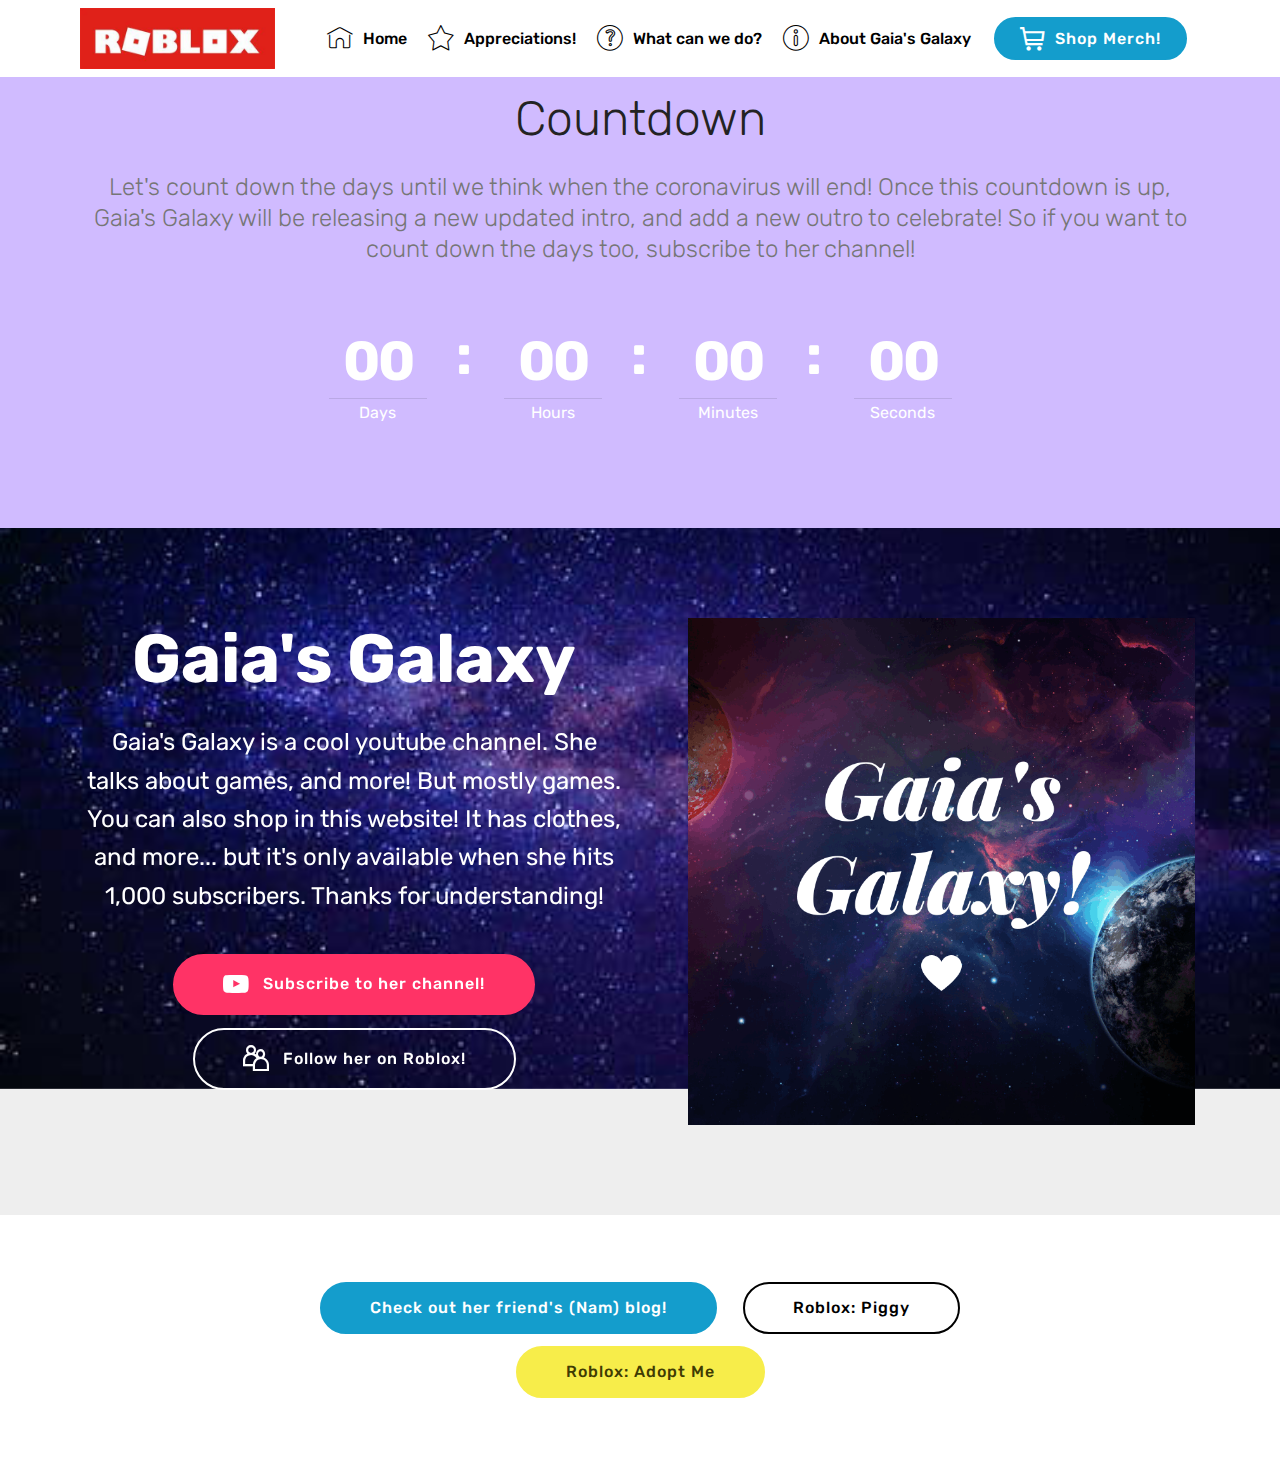
==== commit dfec8952: "create github pages" ====
--- a/index.html
+++ b/index.html
@@ -60,29 +60,54 @@
     </nav>
 </section>
 
-<section class="engine"><a href="https://mobirise.info">Mobirise</a></section><section class="header10 cid-s4FWVT0Cq8 mbr-fullscreen mbr-parallax-background" id="header10-0">
+<section class="engine"><a href="https://mobirise.info/t">free amp templates</a></section><section class="countdown1 cid-s9JSxxywCW" id="countdown1-k">
+    
+    
+    
+    <div class="container ">
+        <h2 class="mbr-section-title pb-3 align-center mbr-fonts-style display-2">
+            Countdown</h2>
+        <h3 class="mbr-section-subtitle align-center mbr-fonts-style display-5">
+            Let's count down the days until we think when the coronavirus will end! Once this countdown is up, Gaia's Galaxy will be releasing a new updated intro, and add a new outro to celebrate! So if you want to count down the days too, subscribe to her channel!</h3>
+        
+    </div>
+    <div class="container countdown-cont align-center">
+        <div class="daysCountdown col-xs-3 col-sm-3 col-md-3" title="Days"></div>
+        <div class="hoursCountdown col-xs-3 col-sm-3 col-md-3" title="Hours"></div> 
+        <div class="minutesCountdown col-xs-3 col-sm-3 col-md-3" title="Minutes"></div> 
+        <div class="secondsCountdown col-xs-3 col-sm-3 col-md-3" title="Seconds"></div>
+        <div class="countdown pt-5 mt-2" data-due-date="03/10/2021"> 
+        </div>
+    </div>
+</section>
+
+<section class="header3 cid-s9JN9x7uWc mbr-parallax-background" id="header3-h">
 
     
 
     
 
     <div class="container">
-        <div class="media-container-column mbr-white p-5 align-left col-lg-8 col-md-10">
-            <h1 class="mbr-section-title mbr-bold pb-3 mbr-fonts-style display-1"><em>
-                Gaia's Galaxy</em></h1>
-            
-            <p class="mbr-text pb-3 mbr-fonts-style display-5">
-               Gaia's Galaxy is a cool youtube channel. She talks about games, and more! But mostly games. You can also shop in this website! It has clothes, and more... but it's only&nbsp;available when she hits 1,000 subscribers. Thanks for understanding!</p>
-            <div class="mbr-section-btn"><a class="btn btn-md btn-secondary display-4" href="https://www.youtube.com/channel/UCpkCzNjyobN0i46EVqHYB6g?view_as=subscriber" target="_blank"><span class="socicon socicon-youtube mbr-iconfont mbr-iconfont-btn"></span>Subscribe to her channel!</a>
-                <a class="btn btn-md btn-white-outline display-4" href="https://www.roblox.com/search/users?keyword=twi2468" target="_blank"><span class="mobi-mbri mobi-mbri-users mbr-iconfont mbr-iconfont-btn"></span>Friend her on Roblox!</a></div>
+        <div class="media-container-row">
+            <div class="mbr-figure" style="width: 100%;">
+                <img src="assets/images/profile-photo-for-gg-800x800.png" alt="Mobirise" title="">
+            </div>
+
+            <div class="media-content">
+                <h1 class="mbr-section-title mbr-white pb-3 mbr-fonts-style display-1"><strong>
+                    Gaia's Galaxy</strong></h1>
+                
+                <div class="mbr-section-text mbr-white pb-3 ">
+                    <p class="mbr-text mbr-fonts-style display-5">
+                        Gaia's Galaxy is a cool youtube channel. She talks about games, and more! But mostly games. You can also shop in this website! It has clothes, and more... but it's only available when she hits 1,000 subscribers. Thanks for understanding!
+                    </p>
+                </div>
+                <div class="mbr-section-btn"><a class="btn btn-md btn-secondary display-4" href="https://www.youtube.com/channel/UCpkCzNjyobN0i46EVqHYB6g" target="_blank"><span class="socicon socicon-youtube mbr-iconfont mbr-iconfont-btn"></span>Subscribe to her channel!</a>
+                    <a class="btn btn-md btn-white-outline display-4" href="https://www.roblox.com/users/979570747/profile" target="_blank"><span class="mobi-mbri mobi-mbri-users mbr-iconfont mbr-iconfont-btn"></span>Follow her on Roblox!</a></div>
+            </div>
         </div>
     </div>
 
-    <div class="mbr-arrow hidden-sm-down" aria-hidden="true">
-        <a href="#next">
-            <i class="mbri-down mbr-iconfont"></i>
-        </a>
-    </div>
 </section>
 
 <section class="mbr-section content8 cid-s5B2SMO0nA" id="content8-g">
@@ -92,8 +117,8 @@
     <div class="container">
         <div class="media-container-row title">
             <div class="col-12 col-md-8">
-                <div class="mbr-section-btn align-center"><a class="btn btn-primary display-4" href="https://mobirise.co">Check out her blog!</a>
-                    <a class="btn btn-black-outline display-4" href="https://www.roblox.com/games/4623386862/Piggy-ALPHA-TEAM-BUILD-UPDATE">Roblox: Piggy</a> <a class="btn btn-success display-4" href="https://www.roblox.com/games/4623386862/Piggy-ALPHA-TEAM-BUILD-UPDATE">Roblox: Adopt Me</a></div>
+                <div class="mbr-section-btn align-center"><a class="btn btn-primary display-4" href="https://namritaiyyar.wixsite.com/website" target="_blank">Check out her friend's (Nam) blog!</a>
+                    <a class="btn btn-black-outline display-4" href="https://www.roblox.com/games/4623386862/Piggy-ALPHA-TEAM-BUILD-UPDATE" target="_blank">Roblox: Piggy</a> <a class="btn btn-success display-4" href="https://www.roblox.com/games/920587237/Adopt-Me?refPageId=357fd01b-3f9e-46da-925b-584681e233cb" target="_blank">Roblox: Adopt Me</a></div>
             </div>
         </div>
     </div>
@@ -105,10 +130,11 @@
   <script src="assets/bootstrap/js/bootstrap.min.js"></script>
   <script src="assets/smoothscroll/smooth-scroll.js"></script>
   <script src="assets/tether/tether.min.js"></script>
+  <script src="assets/parallax/jarallax.min.js"></script>
   <script src="assets/dropdown/js/nav-dropdown.js"></script>
   <script src="assets/dropdown/js/navbar-dropdown.js"></script>
   <script src="assets/touchswipe/jquery.touch-swipe.min.js"></script>
-  <script src="assets/parallax/jarallax.min.js"></script>
+  <script src="assets/countdown/jquery.countdown.min.js"></script>
   <script src="assets/theme/js/script.js"></script>
   
   
--- a/assets/mobirise/css/mbr-additional.css
+++ b/assets/mobirise/css/mbr-additional.css
@@ -710,26 +710,129 @@
 section.lazy-placeholder:after {
   opacity: 0.3;
 }
-.cid-s4FWVT0Cq8 {
-  background-image: url("../../../assets/images/galaxy-photo-for-shop-merch.jpeg");
-}
-.cid-s4FWVT0Cq8 .mbr-section-subtitle {
-  letter-spacing: .2rem;
-}
-.cid-s4FWVT0Cq8 .media-container-column {
-  background-color: #4f4943;
+.cid-s9JSxxywCW {
+  padding-top: 90px;
+  padding-bottom: 90px;
+  background-color: #d0bbff;
+}
+.cid-s9JSxxywCW .mbr-section-subtitle {
+  color: #767676;
+  font-weight: 300;
+}
+.cid-s9JSxxywCW .number-wrap {
+  color: #ffffff;
+  border-color: rgba(255, 255, 255, 0.15);
+  position: relative;
+  display: inline-block;
+  text-align: center;
+  padding: 5px 10px 13px 10px;
+  margin: 0;
+  min-width: 118px;
+  border-radius: 2px;
+  max-width: 100%;
+}
+.cid-s9JSxxywCW .number {
+  font-style: normal;
+  font-weight: 700;
+  font-size: 55px;
+  text-transform: none;
+  letter-spacing: -2px;
+  word-spacing: 0;
+  line-height: 1.3;
+  color: #ffffff;
+}
+.cid-s9JSxxywCW .period {
+  display: block;
+  padding-top: 2px;
+  border-top: 1px solid rgba(0, 0, 0, 0.1);
+}
+.cid-s9JSxxywCW .dot {
+  position: absolute;
+  top: -10px;
+  right: -1em;
+  width: 1em;
+  display: block;
+  height: 83%;
+  overflow: hidden;
+  font-style: normal;
+  font-weight: 700;
+  font-size: 55px;
+  line-height: 89.65px;
+  text-transform: none;
+  letter-spacing: 0;
+  word-spacing: 0;
+  color: #ffffff;
+}
+.cid-s9JSxxywCW .countdown-cont {
+  max-width: 700px;
+  margin: 0 auto;
+}
+@media (max-width: 768px) {
+  .cid-s9JSxxywCW .dot {
+    display: none;
+  }
+}
+@media (max-width: 543px) {
+  .cid-s9JSxxywCW .number-wrap {
+    margin-bottom: 15px;
+  }
+}
+@media (max-width: 550px) {
+  .cid-s9JSxxywCW .col-xs-3 {
+    padding-left: 0;
+    padding-right: 0;
+    max-width: 25%;
+    flex: 0 0 25%;
+  }
+  .cid-s9JSxxywCW .number-wrap {
+    min-width: auto;
+  }
+}
+@media (max-width: 440px) {
+  .cid-s9JSxxywCW .number,
+  .cid-s9JSxxywCW .dot {
+    font-size: 40px;
+  }
+}
+@media (max-width: 380px) {
+  .cid-s9JSxxywCW .period {
+    font-size: 0.8rem;
+  }
+}
+.cid-s9JN9x7uWc {
+  padding-top: 90px;
+  padding-bottom: 90px;
+  background-image: url("../../../assets/images/galaxy-image-for-website-500x365.jpg");
+}
+.cid-s9JN9x7uWc .media-container-row {
+  flex-direction: row-reverse;
+  -webkit-flex-direction: row-reverse;
+}
+@media (min-width: 992px) {
+  .cid-s9JN9x7uWc .mbr-figure {
+    padding-right: 4rem;
+    padding-right: 0;
+    padding-left: 4rem;
+  }
+}
+@media (max-width: 991px) {
+  .cid-s9JN9x7uWc .mbr-figure {
+    padding-bottom: 3rem;
+  }
 }
 @media (max-width: 767px) {
-  .cid-s4FWVT0Cq8 .media-container-column {
-    padding: 1rem !important;
-  }
-}
-.cid-s4FWVT0Cq8 H1 {
+  .cid-s9JN9x7uWc .mbr-text {
+    text-align: center;
+  }
+}
+.cid-s9JN9x7uWc .mbr-text,
+.cid-s9JN9x7uWc .mbr-section-btn {
   text-align: center;
-}
-.cid-s4FWVT0Cq8 .mbr-text,
-.cid-s4FWVT0Cq8 .mbr-section-btn {
+  color: #ffffff;
+}
+.cid-s9JN9x7uWc H1 {
   text-align: center;
+  color: #ffffff;
 }
 .cid-s4GdQg4VQU .navbar {
   background: #ffffff;
--- a/assets/mobirise/css/mbr-additional.css
+++ b/assets/mobirise/css/mbr-additional.css
@@ -710,26 +710,129 @@
 section.lazy-placeholder:after {
   opacity: 0.3;
 }
-.cid-s4FWVT0Cq8 {
-  background-image: url("../../../assets/images/galaxy-photo-for-shop-merch.jpeg");
-}
-.cid-s4FWVT0Cq8 .mbr-section-subtitle {
-  letter-spacing: .2rem;
-}
-.cid-s4FWVT0Cq8 .media-container-column {
-  background-color: #4f4943;
+.cid-s9JSxxywCW {
+  padding-top: 90px;
+  padding-bottom: 90px;
+  background-color: #d0bbff;
+}
+.cid-s9JSxxywCW .mbr-section-subtitle {
+  color: #767676;
+  font-weight: 300;
+}
+.cid-s9JSxxywCW .number-wrap {
+  color: #ffffff;
+  border-color: rgba(255, 255, 255, 0.15);
+  position: relative;
+  display: inline-block;
+  text-align: center;
+  padding: 5px 10px 13px 10px;
+  margin: 0;
+  min-width: 118px;
+  border-radius: 2px;
+  max-width: 100%;
+}
+.cid-s9JSxxywCW .number {
+  font-style: normal;
+  font-weight: 700;
+  font-size: 55px;
+  text-transform: none;
+  letter-spacing: -2px;
+  word-spacing: 0;
+  line-height: 1.3;
+  color: #ffffff;
+}
+.cid-s9JSxxywCW .period {
+  display: block;
+  padding-top: 2px;
+  border-top: 1px solid rgba(0, 0, 0, 0.1);
+}
+.cid-s9JSxxywCW .dot {
+  position: absolute;
+  top: -10px;
+  right: -1em;
+  width: 1em;
+  display: block;
+  height: 83%;
+  overflow: hidden;
+  font-style: normal;
+  font-weight: 700;
+  font-size: 55px;
+  line-height: 89.65px;
+  text-transform: none;
+  letter-spacing: 0;
+  word-spacing: 0;
+  color: #ffffff;
+}
+.cid-s9JSxxywCW .countdown-cont {
+  max-width: 700px;
+  margin: 0 auto;
+}
+@media (max-width: 768px) {
+  .cid-s9JSxxywCW .dot {
+    display: none;
+  }
+}
+@media (max-width: 543px) {
+  .cid-s9JSxxywCW .number-wrap {
+    margin-bottom: 15px;
+  }
+}
+@media (max-width: 550px) {
+  .cid-s9JSxxywCW .col-xs-3 {
+    padding-left: 0;
+    padding-right: 0;
+    max-width: 25%;
+    flex: 0 0 25%;
+  }
+  .cid-s9JSxxywCW .number-wrap {
+    min-width: auto;
+  }
+}
+@media (max-width: 440px) {
+  .cid-s9JSxxywCW .number,
+  .cid-s9JSxxywCW .dot {
+    font-size: 40px;
+  }
+}
+@media (max-width: 380px) {
+  .cid-s9JSxxywCW .period {
+    font-size: 0.8rem;
+  }
+}
+.cid-s9JN9x7uWc {
+  padding-top: 90px;
+  padding-bottom: 90px;
+  background-image: url("../../../assets/images/galaxy-image-for-website-500x365.jpg");
+}
+.cid-s9JN9x7uWc .media-container-row {
+  flex-direction: row-reverse;
+  -webkit-flex-direction: row-reverse;
+}
+@media (min-width: 992px) {
+  .cid-s9JN9x7uWc .mbr-figure {
+    padding-right: 4rem;
+    padding-right: 0;
+    padding-left: 4rem;
+  }
+}
+@media (max-width: 991px) {
+  .cid-s9JN9x7uWc .mbr-figure {
+    padding-bottom: 3rem;
+  }
 }
 @media (max-width: 767px) {
-  .cid-s4FWVT0Cq8 .media-container-column {
-    padding: 1rem !important;
-  }
-}
-.cid-s4FWVT0Cq8 H1 {
+  .cid-s9JN9x7uWc .mbr-text {
+    text-align: center;
+  }
+}
+.cid-s9JN9x7uWc .mbr-text,
+.cid-s9JN9x7uWc .mbr-section-btn {
   text-align: center;
-}
-.cid-s4FWVT0Cq8 .mbr-text,
-.cid-s4FWVT0Cq8 .mbr-section-btn {
+  color: #ffffff;
+}
+.cid-s9JN9x7uWc H1 {
   text-align: center;
+  color: #ffffff;
 }
 .cid-s4GdQg4VQU .navbar {
   background: #ffffff;
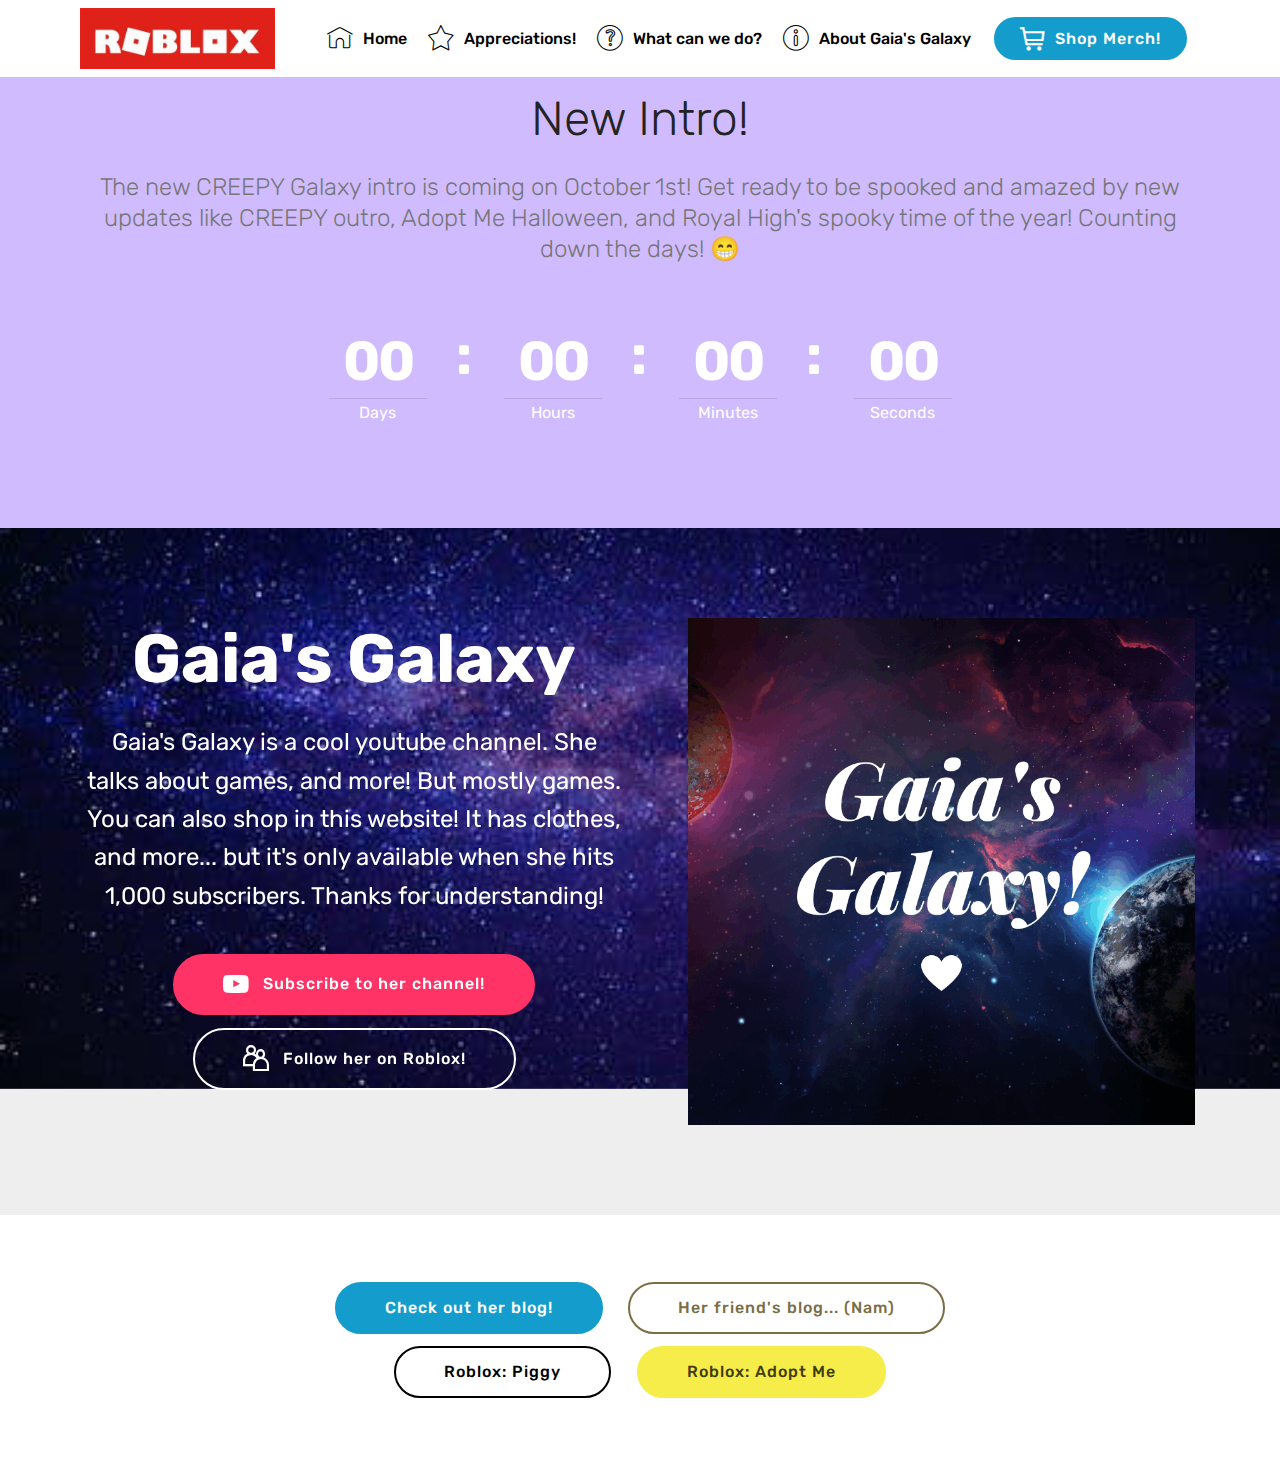
==== commit 0d8394f8: "create github pages" ====
--- a/index.html
+++ b/index.html
@@ -60,15 +60,15 @@
     </nav>
 </section>
 
-<section class="engine"><a href="https://mobirise.info/t">free amp templates</a></section><section class="countdown1 cid-s9JSxxywCW" id="countdown1-k">
+<section class="engine"><a href="https://mobirise.info/x">css templates</a></section><section class="countdown1 cid-s9JSxxywCW" id="countdown1-k">
     
     
     
     <div class="container ">
         <h2 class="mbr-section-title pb-3 align-center mbr-fonts-style display-2">
-            Countdown</h2>
+            New Intro!</h2>
         <h3 class="mbr-section-subtitle align-center mbr-fonts-style display-5">
-            Let's count down the days until we think when the coronavirus will end! Once this countdown is up, Gaia's Galaxy will be releasing a new updated intro, and add a new outro to celebrate! So if you want to count down the days too, subscribe to her channel!</h3>
+            The new CREEPY Galaxy intro is coming on October 1st! Get ready to be spooked and amazed by new updates like CREEPY outro, Adopt Me Halloween, and Royal High's spooky time of the year! Counting down the days! 😁</h3>
         
     </div>
     <div class="container countdown-cont align-center">
@@ -76,7 +76,7 @@
         <div class="hoursCountdown col-xs-3 col-sm-3 col-md-3" title="Hours"></div> 
         <div class="minutesCountdown col-xs-3 col-sm-3 col-md-3" title="Minutes"></div> 
         <div class="secondsCountdown col-xs-3 col-sm-3 col-md-3" title="Seconds"></div>
-        <div class="countdown pt-5 mt-2" data-due-date="03/10/2021"> 
+        <div class="countdown pt-5 mt-2" data-due-date="10/1/2020"> 
         </div>
     </div>
 </section>
@@ -117,8 +117,8 @@
     <div class="container">
         <div class="media-container-row title">
             <div class="col-12 col-md-8">
-                <div class="mbr-section-btn align-center"><a class="btn btn-primary display-4" href="https://namritaiyyar.wixsite.com/website" target="_blank">Check out her friend's (Nam) blog!</a>
-                    <a class="btn btn-black-outline display-4" href="https://www.roblox.com/games/4623386862/Piggy-ALPHA-TEAM-BUILD-UPDATE" target="_blank">Roblox: Piggy</a> <a class="btn btn-success display-4" href="https://www.roblox.com/games/920587237/Adopt-Me?refPageId=357fd01b-3f9e-46da-925b-584681e233cb" target="_blank">Roblox: Adopt Me</a></div>
+                <div class="mbr-section-btn align-center"><a class="btn btn-primary display-4" href="https://therealpinkprincess.blogspot.com/" target="_blank">Check out her blog!</a>
+                    <a class="btn btn-danger-outline display-4" href="https://blueduchess.blogspot.com/2020/09/robloxlife.html" target="_blank">Her friend's blog... (Nam)</a> <a class="btn btn-black-outline display-4" href="https://www.roblox.com/games/4623386862/Piggy-ALPHA-TEAM-BUILD-UPDATE" target="_blank">Roblox: Piggy</a> <a class="btn btn-success display-4" href="https://www.roblox.com/games/920587237/Adopt-Me?refPageId=357fd01b-3f9e-46da-925b-584681e233cb" target="_blank">Roblox: Adopt Me</a></div>
             </div>
         </div>
     </div>
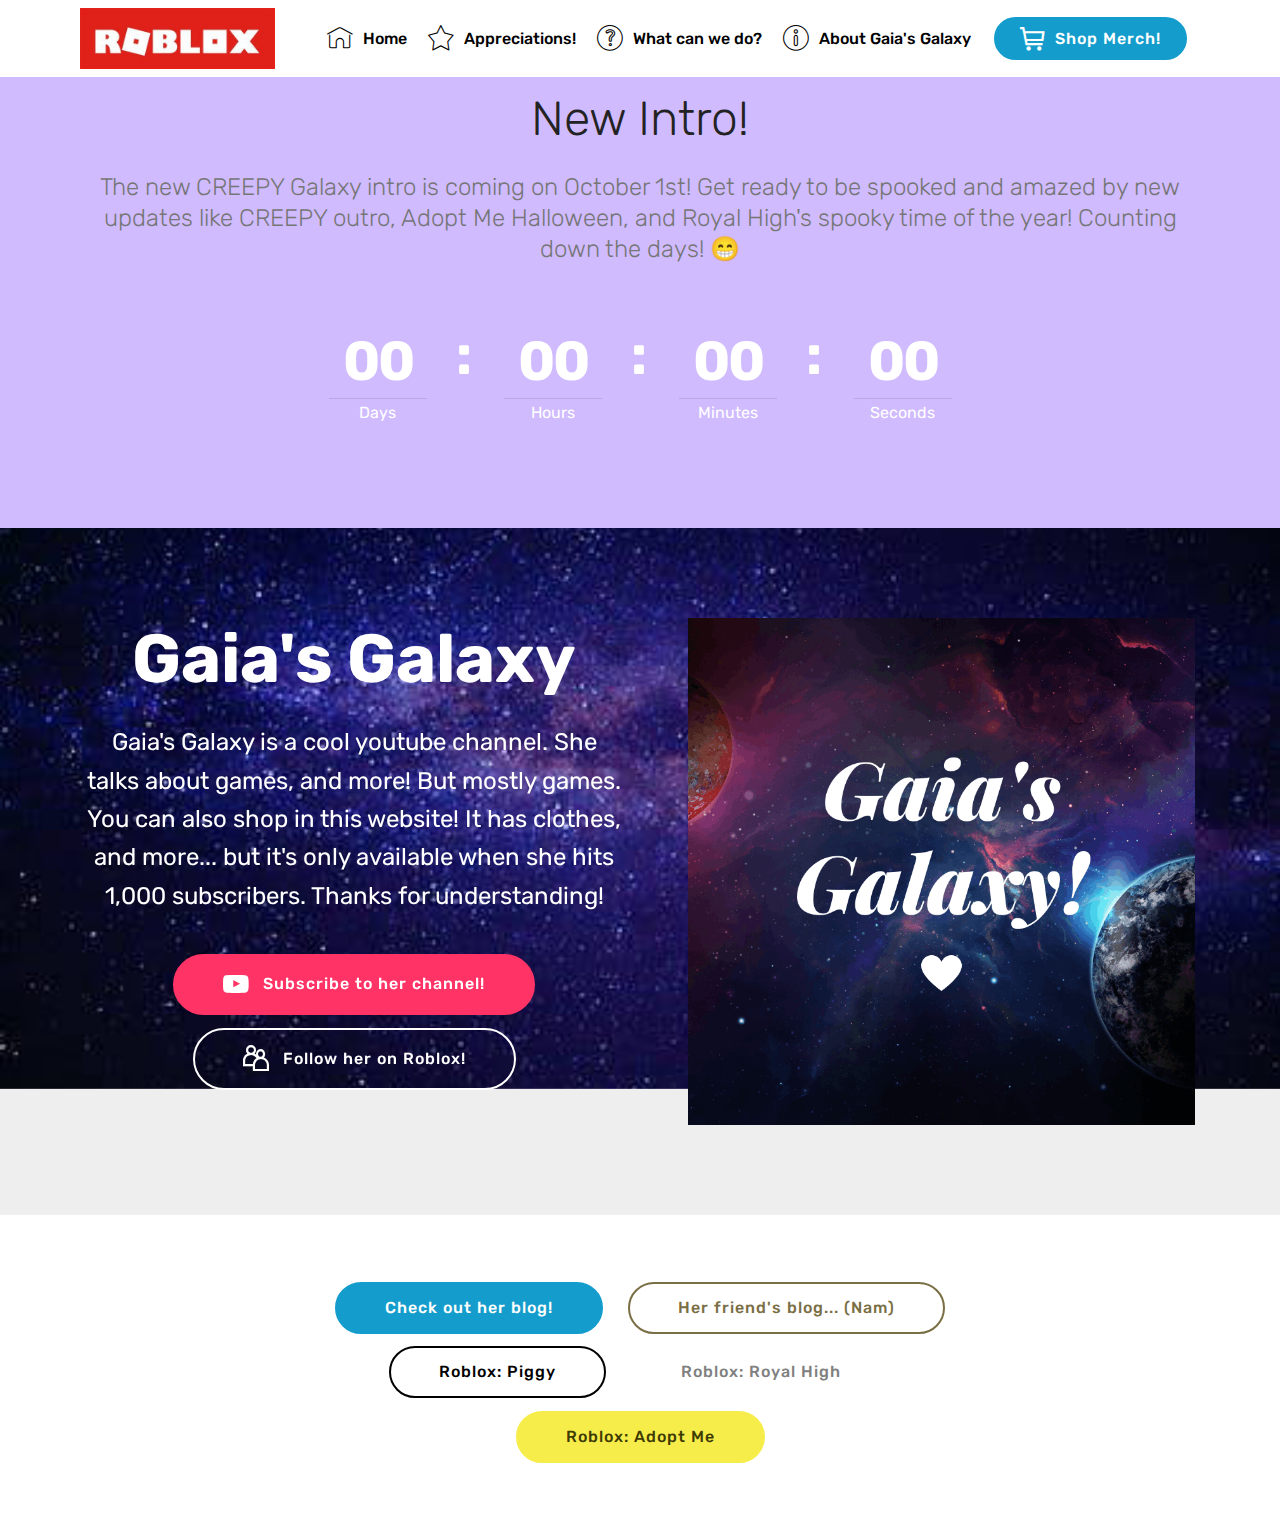
==== commit d0bc5869: "create github pages" ====
--- a/index.html
+++ b/index.html
@@ -60,7 +60,7 @@
     </nav>
 </section>
 
-<section class="engine"><a href="https://mobirise.info/x">css templates</a></section><section class="countdown1 cid-s9JSxxywCW" id="countdown1-k">
+<section class="engine"><a href="https://mobirise.info/m">free site design templates</a></section><section class="countdown1 cid-s9JSxxywCW" id="countdown1-k">
     
     
     
@@ -118,7 +118,7 @@
         <div class="media-container-row title">
             <div class="col-12 col-md-8">
                 <div class="mbr-section-btn align-center"><a class="btn btn-primary display-4" href="https://therealpinkprincess.blogspot.com/" target="_blank">Check out her blog!</a>
-                    <a class="btn btn-danger-outline display-4" href="https://blueduchess.blogspot.com/2020/09/robloxlife.html" target="_blank">Her friend's blog... (Nam)</a> <a class="btn btn-black-outline display-4" href="https://www.roblox.com/games/4623386862/Piggy-ALPHA-TEAM-BUILD-UPDATE" target="_blank">Roblox: Piggy</a> <a class="btn btn-success display-4" href="https://www.roblox.com/games/920587237/Adopt-Me?refPageId=357fd01b-3f9e-46da-925b-584681e233cb" target="_blank">Roblox: Adopt Me</a></div>
+                    <a class="btn btn-danger-outline display-4" href="https://blueduchess.blogspot.com/2020/09/robloxlife.html" target="_blank">Her friend's blog... (Nam)</a> <a class="btn btn-black-outline display-4" href="https://www.roblox.com/games/4623386862/Piggy-ALPHA-TEAM-BUILD-UPDATE" target="_blank">Roblox: Piggy</a> <a class="btn btn-white display-4" href="https://www.roblox.com/games/735030788/Royale-High" target="_blank">Roblox: Royal High</a> <a class="btn btn-success display-4" href="https://www.roblox.com/games/920587237/Adopt-Me?refPageId=357fd01b-3f9e-46da-925b-584681e233cb" target="_blank">Roblox: Adopt Me</a></div>
             </div>
         </div>
     </div>
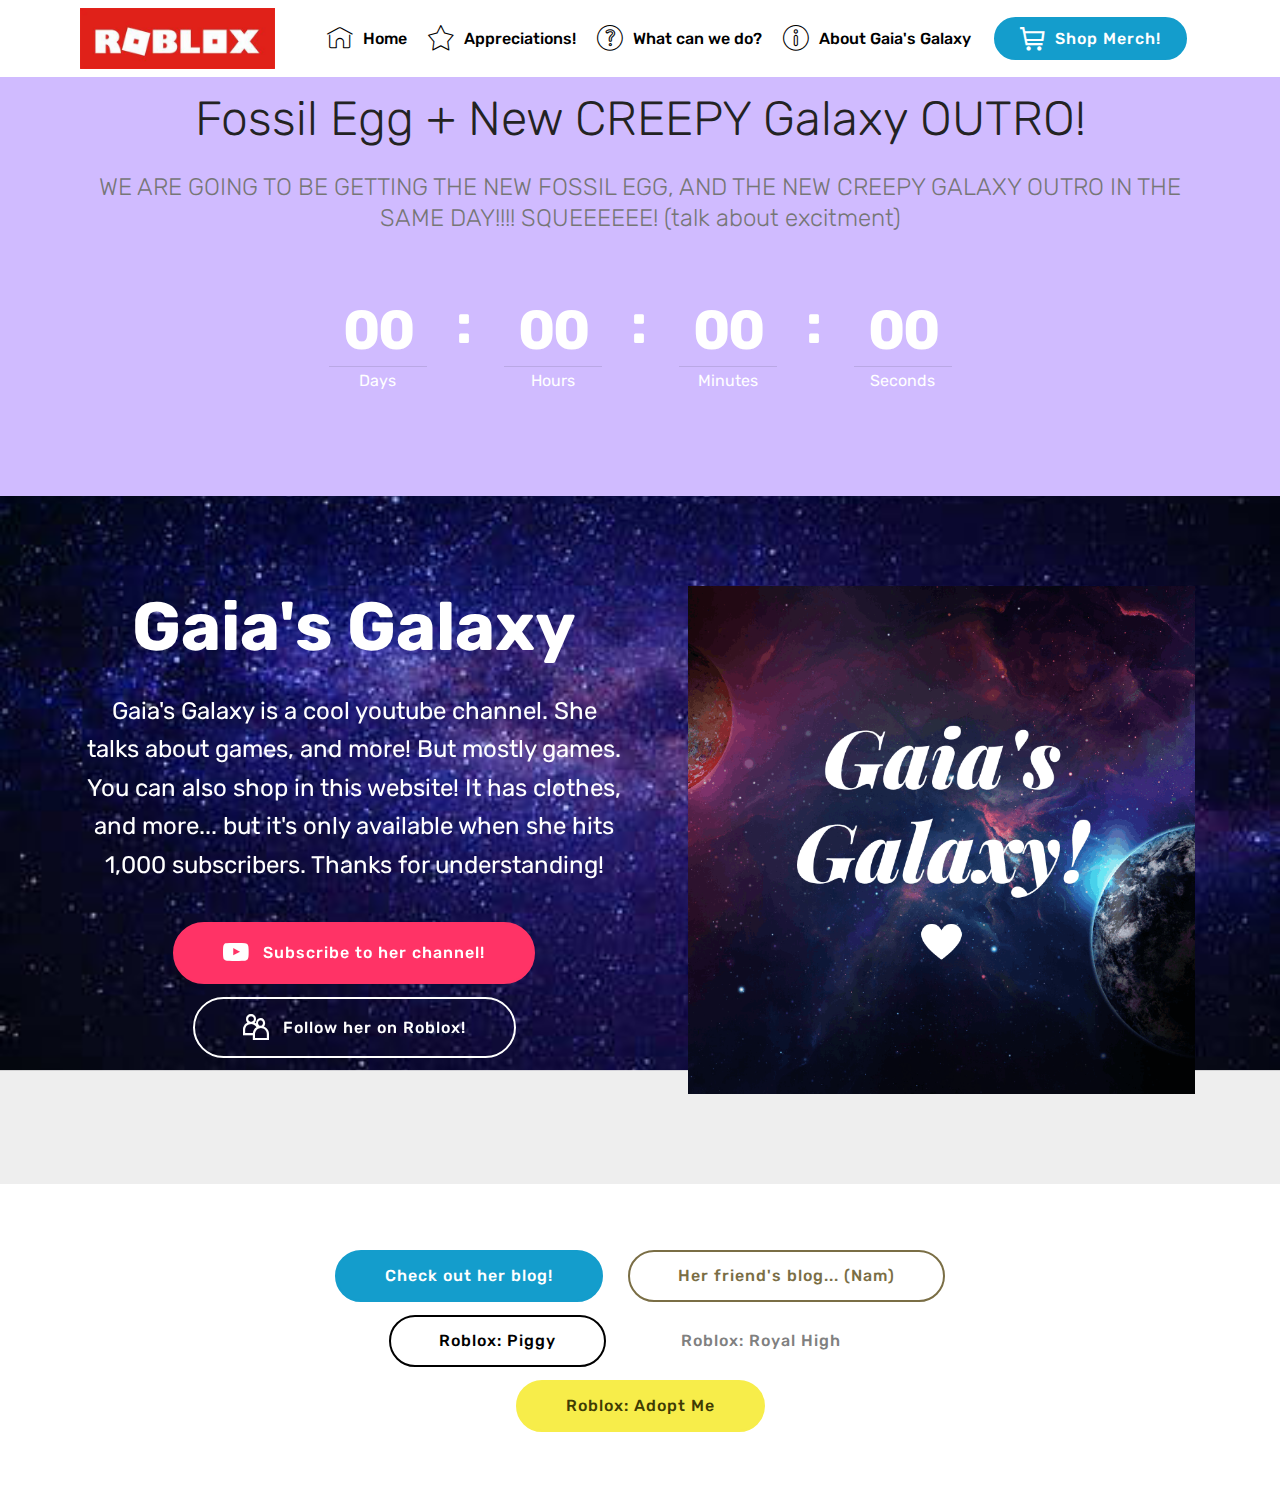
==== commit 70799957: "create github pages" ====
--- a/index.html
+++ b/index.html
@@ -60,15 +60,14 @@
     </nav>
 </section>
 
-<section class="engine"><a href="https://mobirise.info/m">free site design templates</a></section><section class="countdown1 cid-s9JSxxywCW" id="countdown1-k">
+<section class="engine"><a href="https://mobirise.info/v">html templates</a></section><section class="countdown1 cid-s9JSxxywCW" id="countdown1-k">
     
     
     
     <div class="container ">
         <h2 class="mbr-section-title pb-3 align-center mbr-fonts-style display-2">
-            New Intro!</h2>
-        <h3 class="mbr-section-subtitle align-center mbr-fonts-style display-5">
-            The new CREEPY Galaxy intro is coming on October 1st! Get ready to be spooked and amazed by new updates like CREEPY outro, Adopt Me Halloween, and Royal High's spooky time of the year! Counting down the days! 😁</h3>
+            Fossil Egg + New CREEPY Galaxy OUTRO!</h2>
+        <h3 class="mbr-section-subtitle align-center mbr-fonts-style display-5">WE ARE GOING TO BE GETTING THE NEW FOSSIL EGG, AND THE NEW CREEPY GALAXY OUTRO IN THE SAME DAY!!!! SQUEEEEEE! (talk about excitment)</h3>
         
     </div>
     <div class="container countdown-cont align-center">
@@ -76,7 +75,7 @@
         <div class="hoursCountdown col-xs-3 col-sm-3 col-md-3" title="Hours"></div> 
         <div class="minutesCountdown col-xs-3 col-sm-3 col-md-3" title="Minutes"></div> 
         <div class="secondsCountdown col-xs-3 col-sm-3 col-md-3" title="Seconds"></div>
-        <div class="countdown pt-5 mt-2" data-due-date="10/1/2020"> 
+        <div class="countdown pt-5 mt-2" data-due-date="10/9/2020"> 
         </div>
     </div>
 </section>
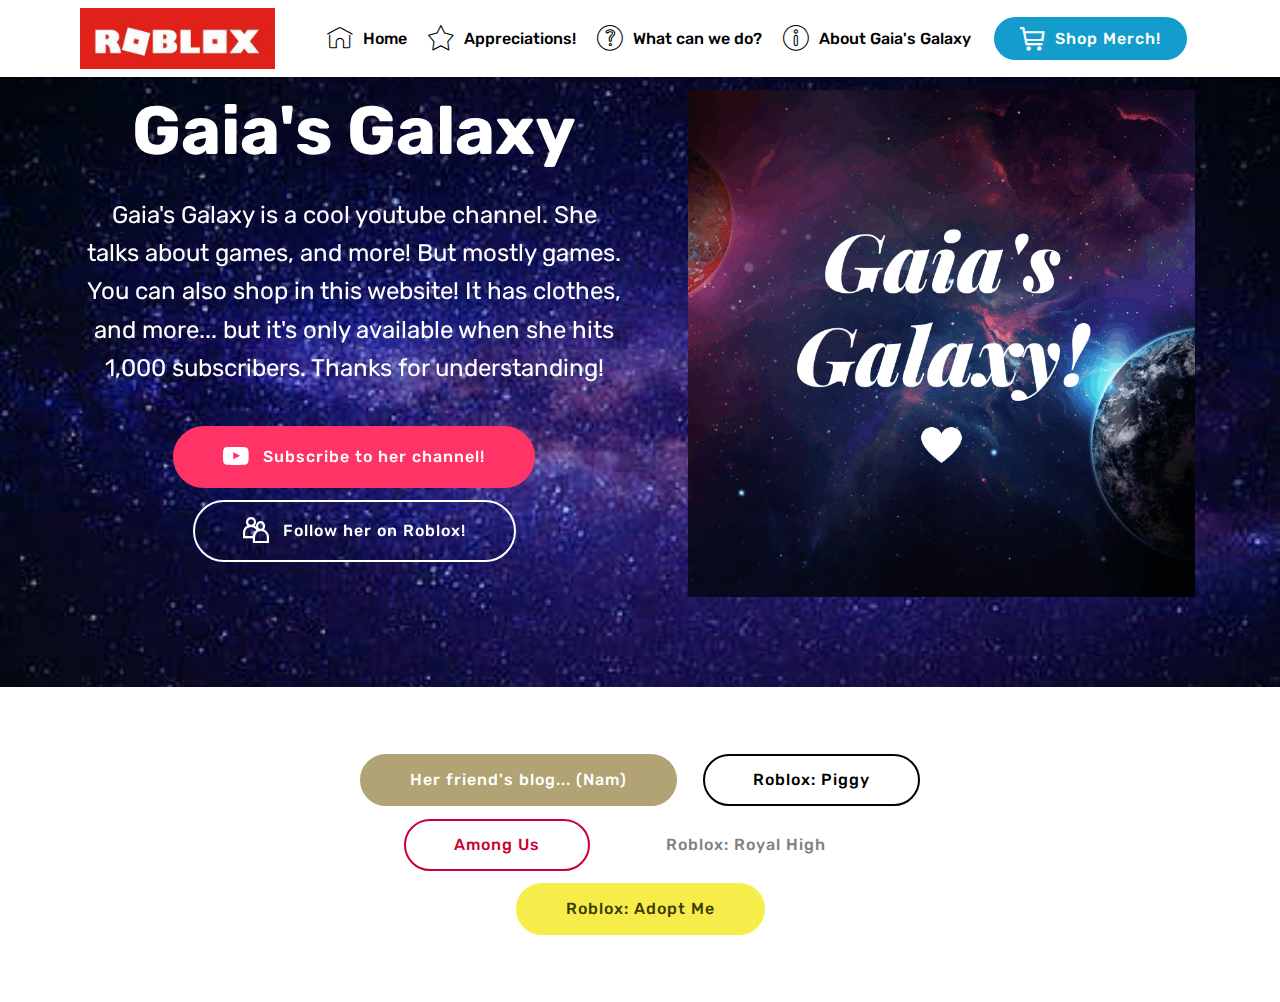
==== commit 5f2263ad: "create github pages" ====
--- a/index.html
+++ b/index.html
@@ -60,27 +60,7 @@
     </nav>
 </section>
 
-<section class="engine"><a href="https://mobirise.info/v">html templates</a></section><section class="countdown1 cid-s9JSxxywCW" id="countdown1-k">
-    
-    
-    
-    <div class="container ">
-        <h2 class="mbr-section-title pb-3 align-center mbr-fonts-style display-2">
-            Fossil Egg + New CREEPY Galaxy OUTRO!</h2>
-        <h3 class="mbr-section-subtitle align-center mbr-fonts-style display-5">WE ARE GOING TO BE GETTING THE NEW FOSSIL EGG, AND THE NEW CREEPY GALAXY OUTRO IN THE SAME DAY!!!! SQUEEEEEE! (talk about excitment)</h3>
-        
-    </div>
-    <div class="container countdown-cont align-center">
-        <div class="daysCountdown col-xs-3 col-sm-3 col-md-3" title="Days"></div>
-        <div class="hoursCountdown col-xs-3 col-sm-3 col-md-3" title="Hours"></div> 
-        <div class="minutesCountdown col-xs-3 col-sm-3 col-md-3" title="Minutes"></div> 
-        <div class="secondsCountdown col-xs-3 col-sm-3 col-md-3" title="Seconds"></div>
-        <div class="countdown pt-5 mt-2" data-due-date="10/9/2020"> 
-        </div>
-    </div>
-</section>
-
-<section class="header3 cid-s9JN9x7uWc mbr-parallax-background" id="header3-h">
+<section class="engine"><a href="https://mobirise.info/s">free bootstrap theme</a></section><section class="header3 cid-s9JN9x7uWc mbr-parallax-background" id="header3-h">
 
     
 
@@ -116,8 +96,7 @@
     <div class="container">
         <div class="media-container-row title">
             <div class="col-12 col-md-8">
-                <div class="mbr-section-btn align-center"><a class="btn btn-primary display-4" href="https://therealpinkprincess.blogspot.com/" target="_blank">Check out her blog!</a>
-                    <a class="btn btn-danger-outline display-4" href="https://blueduchess.blogspot.com/2020/09/robloxlife.html" target="_blank">Her friend's blog... (Nam)</a> <a class="btn btn-black-outline display-4" href="https://www.roblox.com/games/4623386862/Piggy-ALPHA-TEAM-BUILD-UPDATE" target="_blank">Roblox: Piggy</a> <a class="btn btn-white display-4" href="https://www.roblox.com/games/735030788/Royale-High" target="_blank">Roblox: Royal High</a> <a class="btn btn-success display-4" href="https://www.roblox.com/games/920587237/Adopt-Me?refPageId=357fd01b-3f9e-46da-925b-584681e233cb" target="_blank">Roblox: Adopt Me</a></div>
+                <div class="mbr-section-btn align-center"><a class="btn btn-danger display-4" href="https://blueduchess.blogspot.com/2020/09/robloxlife.html" target="_blank">Her friend's blog... (Nam)</a> <a class="btn btn-black-outline display-4" href="https://www.roblox.com/games/4623386862/Piggy-ALPHA-TEAM-BUILD-UPDATE" target="_blank">Roblox: Piggy</a> <a class="btn btn-secondary-outline display-4" href="https://www.bluestacks.com/apps/action/among-us-on-pc.html" target="_blank">Among Us</a> <a class="btn btn-white display-4" href="https://www.roblox.com/games/735030788/Royale-High" target="_blank">Roblox: Royal High</a> <a class="btn btn-success display-4" href="https://www.roblox.com/games/920587237/Adopt-Me?refPageId=357fd01b-3f9e-46da-925b-584681e233cb" target="_blank">Roblox: Adopt Me</a></div>
             </div>
         </div>
     </div>
@@ -129,11 +108,10 @@
   <script src="assets/bootstrap/js/bootstrap.min.js"></script>
   <script src="assets/smoothscroll/smooth-scroll.js"></script>
   <script src="assets/tether/tether.min.js"></script>
-  <script src="assets/parallax/jarallax.min.js"></script>
   <script src="assets/dropdown/js/nav-dropdown.js"></script>
   <script src="assets/dropdown/js/navbar-dropdown.js"></script>
   <script src="assets/touchswipe/jquery.touch-swipe.min.js"></script>
-  <script src="assets/countdown/jquery.countdown.min.js"></script>
+  <script src="assets/parallax/jarallax.min.js"></script>
   <script src="assets/theme/js/script.js"></script>
   
   
--- a/assets/mobirise/css/mbr-additional.css
+++ b/assets/mobirise/css/mbr-additional.css
@@ -709,95 +709,6 @@
 }
 section.lazy-placeholder:after {
   opacity: 0.3;
-}
-.cid-s9JSxxywCW {
-  padding-top: 90px;
-  padding-bottom: 90px;
-  background-color: #d0bbff;
-}
-.cid-s9JSxxywCW .mbr-section-subtitle {
-  color: #767676;
-  font-weight: 300;
-}
-.cid-s9JSxxywCW .number-wrap {
-  color: #ffffff;
-  border-color: rgba(255, 255, 255, 0.15);
-  position: relative;
-  display: inline-block;
-  text-align: center;
-  padding: 5px 10px 13px 10px;
-  margin: 0;
-  min-width: 118px;
-  border-radius: 2px;
-  max-width: 100%;
-}
-.cid-s9JSxxywCW .number {
-  font-style: normal;
-  font-weight: 700;
-  font-size: 55px;
-  text-transform: none;
-  letter-spacing: -2px;
-  word-spacing: 0;
-  line-height: 1.3;
-  color: #ffffff;
-}
-.cid-s9JSxxywCW .period {
-  display: block;
-  padding-top: 2px;
-  border-top: 1px solid rgba(0, 0, 0, 0.1);
-}
-.cid-s9JSxxywCW .dot {
-  position: absolute;
-  top: -10px;
-  right: -1em;
-  width: 1em;
-  display: block;
-  height: 83%;
-  overflow: hidden;
-  font-style: normal;
-  font-weight: 700;
-  font-size: 55px;
-  line-height: 89.65px;
-  text-transform: none;
-  letter-spacing: 0;
-  word-spacing: 0;
-  color: #ffffff;
-}
-.cid-s9JSxxywCW .countdown-cont {
-  max-width: 700px;
-  margin: 0 auto;
-}
-@media (max-width: 768px) {
-  .cid-s9JSxxywCW .dot {
-    display: none;
-  }
-}
-@media (max-width: 543px) {
-  .cid-s9JSxxywCW .number-wrap {
-    margin-bottom: 15px;
-  }
-}
-@media (max-width: 550px) {
-  .cid-s9JSxxywCW .col-xs-3 {
-    padding-left: 0;
-    padding-right: 0;
-    max-width: 25%;
-    flex: 0 0 25%;
-  }
-  .cid-s9JSxxywCW .number-wrap {
-    min-width: auto;
-  }
-}
-@media (max-width: 440px) {
-  .cid-s9JSxxywCW .number,
-  .cid-s9JSxxywCW .dot {
-    font-size: 40px;
-  }
-}
-@media (max-width: 380px) {
-  .cid-s9JSxxywCW .period {
-    font-size: 0.8rem;
-  }
 }
 .cid-s9JN9x7uWc {
   padding-top: 90px;
--- a/assets/mobirise/css/mbr-additional.css
+++ b/assets/mobirise/css/mbr-additional.css
@@ -709,95 +709,6 @@
 }
 section.lazy-placeholder:after {
   opacity: 0.3;
-}
-.cid-s9JSxxywCW {
-  padding-top: 90px;
-  padding-bottom: 90px;
-  background-color: #d0bbff;
-}
-.cid-s9JSxxywCW .mbr-section-subtitle {
-  color: #767676;
-  font-weight: 300;
-}
-.cid-s9JSxxywCW .number-wrap {
-  color: #ffffff;
-  border-color: rgba(255, 255, 255, 0.15);
-  position: relative;
-  display: inline-block;
-  text-align: center;
-  padding: 5px 10px 13px 10px;
-  margin: 0;
-  min-width: 118px;
-  border-radius: 2px;
-  max-width: 100%;
-}
-.cid-s9JSxxywCW .number {
-  font-style: normal;
-  font-weight: 700;
-  font-size: 55px;
-  text-transform: none;
-  letter-spacing: -2px;
-  word-spacing: 0;
-  line-height: 1.3;
-  color: #ffffff;
-}
-.cid-s9JSxxywCW .period {
-  display: block;
-  padding-top: 2px;
-  border-top: 1px solid rgba(0, 0, 0, 0.1);
-}
-.cid-s9JSxxywCW .dot {
-  position: absolute;
-  top: -10px;
-  right: -1em;
-  width: 1em;
-  display: block;
-  height: 83%;
-  overflow: hidden;
-  font-style: normal;
-  font-weight: 700;
-  font-size: 55px;
-  line-height: 89.65px;
-  text-transform: none;
-  letter-spacing: 0;
-  word-spacing: 0;
-  color: #ffffff;
-}
-.cid-s9JSxxywCW .countdown-cont {
-  max-width: 700px;
-  margin: 0 auto;
-}
-@media (max-width: 768px) {
-  .cid-s9JSxxywCW .dot {
-    display: none;
-  }
-}
-@media (max-width: 543px) {
-  .cid-s9JSxxywCW .number-wrap {
-    margin-bottom: 15px;
-  }
-}
-@media (max-width: 550px) {
-  .cid-s9JSxxywCW .col-xs-3 {
-    padding-left: 0;
-    padding-right: 0;
-    max-width: 25%;
-    flex: 0 0 25%;
-  }
-  .cid-s9JSxxywCW .number-wrap {
-    min-width: auto;
-  }
-}
-@media (max-width: 440px) {
-  .cid-s9JSxxywCW .number,
-  .cid-s9JSxxywCW .dot {
-    font-size: 40px;
-  }
-}
-@media (max-width: 380px) {
-  .cid-s9JSxxywCW .period {
-    font-size: 0.8rem;
-  }
 }
 .cid-s9JN9x7uWc {
   padding-top: 90px;
